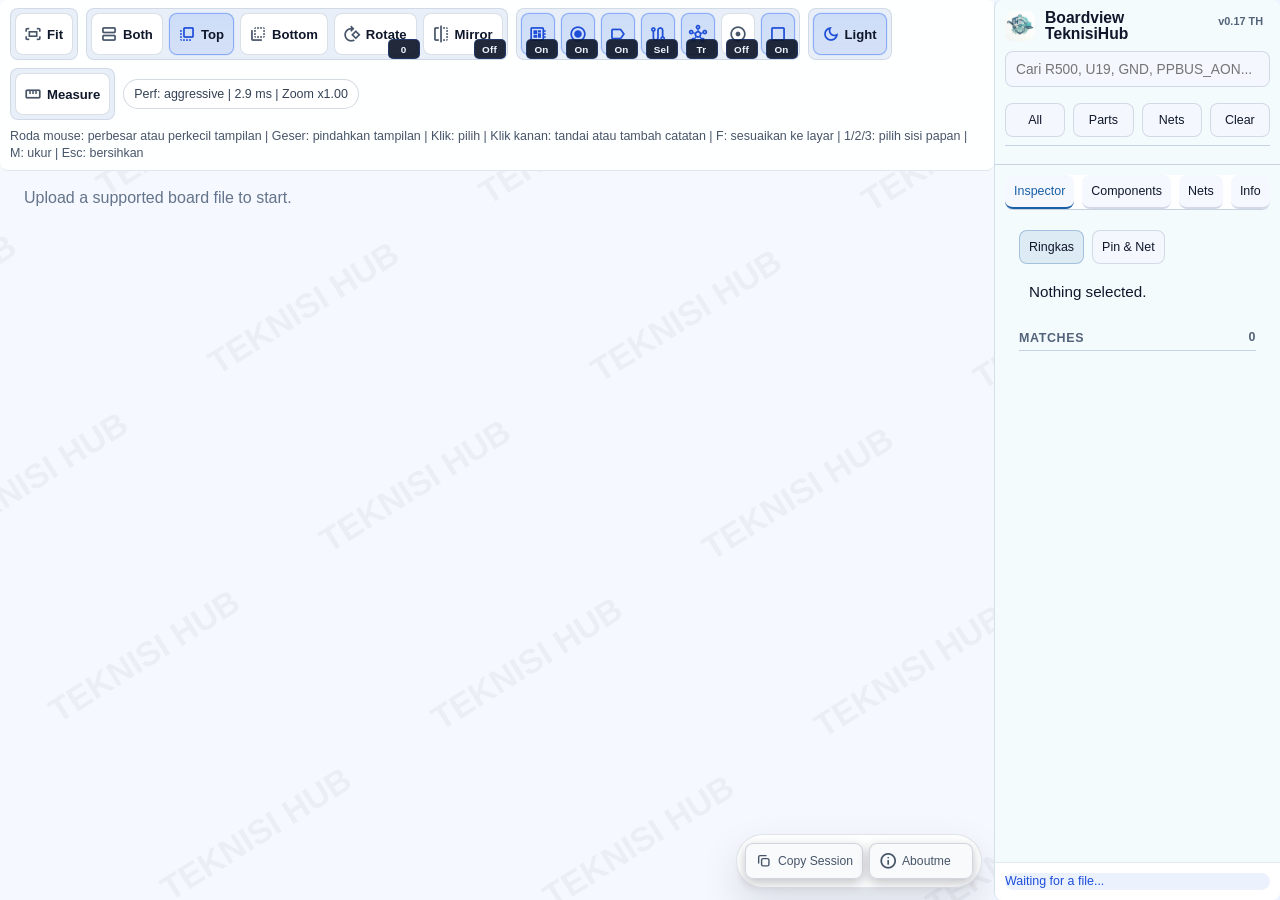
==== boardview-teknisihub.html @ 3b2338e9 "FIX" ====
<!DOCTYPE html>
<html lang="en"><head>
  <meta http-equiv="content-type" content="text/html; charset=UTF-8">
  <meta charset="UTF-8">
  <meta name="viewport" content="width=device-width, initial-scale=1.0">
  <title>Boardview TeknisiHub</title>
  <link rel="preconnect" href="https://fonts.googleapis.com">
  <link rel="preconnect" href="https://fonts.gstatic.com" crossorigin>
  <link href="https://fonts.googleapis.com/css2?family=Material+Symbols+Outlined" rel="stylesheet">
  <link rel="icon" type="image/png" href="./assets/HubLogo.png">
  <link rel="stylesheet" href="./boardview-teknisihub.css?v=202605210002">
</head>
<body data-theme="light" class="is-compact-viewer">

  <div class="app-shell">
    <aside class="sidebar">

      <!-- -- Zone 1: Header + File + Search ------------------------- -->
      <div class="sb-zone-top">
        <div class="sb-brand-row">
          <a href="./index.html?tool=boardviewer" id="app-title" class="app-title-link sb-title-compact">
            <img src="./assets/HubLogo.png" alt="" class="app-title-logo">
            <span id="app-title-label">Boardview TeknisiHub</span>
          </a>
          <div class="sb-brand-actions">
            <span id="version-trigger-btn" class="sidebar-version-text">v-</span>
            <div id="auth-actions" class="auth-actions">
              
                
                <button id="auth-logout-link" type="button" class="topbar-pill small-pill is-hidden">Sign out</button>
              
            </div>
          </div>
        </div>

        <div id="auth-panel" class="auth-panel is-hidden">
          <input id="auth-username" type="text" placeholder="Nama pengguna" autocomplete="username">
          <input id="auth-password" type="password" placeholder="Kata sandi" autocomplete="current-password">
          <div class="muted small">Used for upload requests only.</div>
        </div>
        <div id="login-required-note" class="login-note is-hidden">Sign in required to upload boards.</div>
        

        <div class="sb-search-row">
          <input id="search-input" type="text" placeholder="Cari R500, U19, GND, PPBUS_AON..." class="sb-search-input">
          <div class="sb-search-btns">
            <button id="search-all-btn" type="button">All</button>
            <button id="search-part-btn" type="button">Parts</button>
            <button id="search-net-btn" type="button">Nets</button>
            <button id="clear-btn" type="button">Clear</button>
          </div>
        </div>

        
        <div class="sb-user-strip">
          <span id="auth-user-display" class="topbar-user">Sam Software</span>
          <span id="auth-role-badge" class="topbar-role-badge">User</span>
        </div>
        
      </div>

      <!-- -- Zone 2: Tabbed panels ----------------------------------- -->
      <div class="sb-tabs-wrap">
        <div class="sb-tab-bar" role="tablist">
          <button class="sb-tab active" id="tab-inspector" data-tab="inspector" type="button" role="tab" aria-selected="true">Inspector</button>
          <button class="sb-tab" id="tab-components" data-tab="components" type="button" role="tab" aria-selected="false">Components</button>
          <button class="sb-tab" id="tab-nets" data-tab="nets" type="button" role="tab" aria-selected="false">Nets</button>
          <button class="sb-tab" id="tab-info" data-tab="info" type="button" role="tab" aria-selected="false">Info</button>
        </div>

        <!-- Inspector tab -->
        <div class="sb-tab-panel" id="tabpanel-inspector" role="tabpanel">
          <div id="upload-note" class="muted small upload-note is-hidden"><span class="upload-note-limits">Max file: 50 MB. Expires after 60 min. Sign-in required.</span><div class="upload-note-formats"><span class="upload-note-formats-label">Supported formats:</span> <span class="upload-note-format-list">.brd | .bdv | .fz | .cad | .gencad | .bv | .bvr | .tvw | .f2b | .gr | .zip (ASC)</span></div><div class="upload-note-asc-hint">ASC requires a ZIP archive with format.asc, parts.asc, pins.asc, nails.asc.</div></div>
          <div class="inspector-mode-tabbar" role="tablist" aria-label="Inspector views">
            <button id="inspector-mode-summary-btn" class="inspector-mode-tab is-active" type="button" aria-selected="true">Ringkas</button>
            <button id="inspector-mode-tables-btn" class="inspector-mode-tab" type="button" aria-selected="false">Pin &amp; Net</button>
          </div>

          <div id="inspector-summary-pane" class="inspector-mode-pane">
            <div id="results" class="results">Nothing selected.</div>
            <section class="sb-match-section">
              <div class="sb-section-head">
                <span>Matches</span>
                <span id="match-count" class="muted small">0</span>
              </div>
              <div id="match-list" class="scroll-list"></div>
            </section>
          </div>

          <section id="inspector-linked-data" class="inspector-linked-data inspector-mode-pane is-hidden">
            <div class="inspector-mini-tabbar" role="tablist" aria-label="Inspector data tabs">
              <button id="inspector-panel-part-btn" class="inspector-mini-tab is-active" type="button" data-pane="part" aria-selected="true">Part</button>
              <button id="inspector-panel-net-btn" class="inspector-mini-tab" type="button" data-pane="net" aria-selected="false">Net (0)</button>
            </div>

            <div id="inspector-part-pane" class="inspector-pane" role="tabpanel">
              <div class="inspector-table-head">
                <span id="inspector-part-title" class="muted small">No part selected</span>
                <span id="inspector-pin-count" class="muted small">0 pins</span>
              </div>
              <div class="inspector-table-shell">
                <table class="inspector-grid-table">
                  <thead>
                    <tr>
                      <th>Pin</th>
                      <th>NetName</th>
                      <th>Side</th>
                      <th>Info</th>
                    </tr>
                  </thead>
                  <tbody id="inspector-part-pin-body">
                    <tr><td colspan="4" class="inspector-table-empty">Select a part to see pin and net mapping.</td></tr>
                  </tbody>
                </table>
              </div>
            </div>

            <div id="inspector-net-pane" class="inspector-pane is-hidden" role="tabpanel">
              <div class="inspector-table-head">
                <span id="inspector-net-title" class="muted small">No net selected</span>
                <span id="inspector-net-member-count" class="muted small">0 rows</span>
              </div>
              <div class="inspector-table-shell">
                <table class="inspector-grid-table">
                  <thead>
                    <tr>
                      <th>Side</th>
                      <th>Ref...</th>
                      <th>Pin</th>
                      <th>Info</th>
                    </tr>
                  </thead>
                  <tbody id="inspector-net-member-body">
                    <tr><td colspan="4" class="inspector-table-empty">Select a pin or net to see related connections.</td></tr>
                  </tbody>
                </table>
              </div>
            </div>
          </section>
        </div>

        <!-- Components tab -->
        <div class="sb-tab-panel is-hidden" id="tabpanel-components" role="tabpanel">
          <div class="sb-tab-toolbar">
            <input id="part-filter-input" type="text" placeholder="Saring komponen..." class="sb-filter-input">
            <div class="sb-side-btns">
              <button id="part-side-all-btn" class="active" type="button">All</button>
              <button id="part-side-top-btn" type="button">Top</button>
              <button id="part-side-bottom-btn" type="button">Bottom</button>
            </div>
          </div>
          <div class="sb-list-header">
            <span class="muted small">Components</span>
            <span id="part-count" class="muted small">500 / 2499</span>
          </div>
          <div id="part-list" class="scroll-list sb-full-list"><button type="button" class="list-item part-bottom">PUZ1 <small>bottom | Device1 | 81215_ALERT, 81215_SCLK</small></button><button type="button" class="list-item part-bottom">PU302 <small>bottom | Device2 | +19VB_5V, +5VALWP</small></button><button type="button" class="list-item part-bottom">UC1 <small>bottom | Device3 | +0.6V_A_VREFDQ, +0.6V_B_VREFDQ</small></button><button type="button" class="list-item part-bottom">LM13 <small>bottom | Device4 | TMDS_SNK_ML3_N, TMDS_SNK_ML3_N_R</small></button><button type="button" class="list-item part-bottom">JHDD1 <small>bottom | Device5 | +5VS_HDD1, GND</small></button><button type="button" class="list-item part-bottom">PCZ65 <small>bottom | Device6 | +19VB_CPU, GND</small></button><button type="button" class="list-item part-bottom">PCZ64 <small>bottom | Device7 | +19VB_CPU, GND</small></button><button type="button" class="list-item part-bottom">PCZ58 <small>bottom | Device8 | +19VB_CPU, GND</small></button><button type="button" class="list-item part-bottom">PCZ57 <small>bottom | Device9 | +19VB_CPU, GND</small></button><button type="button" class="list-item part-bottom">PCZ51 <small>bottom | Device10 | +19VB_CPU, GND</small></button><button type="button" class="list-item part-bottom">PCZ50 <small>bottom | Device11 | +19VB_CPU, GND</small></button><button type="button" class="list-item part-bottom">PCZ43 <small>bottom | Device12 | +19VB_CPU, GND</small></button><button type="button" class="list-item part-bottom">PCZ42 <small>bottom | Device13 | +19VB_CPU, GND</small></button><button type="button" class="list-item part-bottom">PCW9 <small>bottom | Device14 | +19VB_1.35VSDGPUP, GND</small></button><button type="button" class="list-item part-bottom">PCW10 <small>bottom | Device15 | +19VB_1.35VSDGPUP, GND</small></button><button type="button" class="list-item part-bottom">PCV5 <small>bottom | Device16 | +19VB_GPU_NVVDD, GND</small></button><button type="button" class="list-item part-bottom">PCV4 <small>bottom | Device17 | +19VB_GPU_NVVDD, GND</small></button><button type="button" class="list-item part-bottom">PCV25 <small>bottom | Device18 | +19VB_GPU_NVVDD, GND</small></button><button type="button" class="list-item part-bottom">PCV24 <small>bottom | Device19 | +19VB_GPU_NVVDD, GND</small></button><button type="button" class="list-item part-bottom">PCV14 <small>bottom | Device20 | +19VB_GPU_NVVDD, GND</small></button><button type="button" class="list-item part-bottom">PCV13 <small>bottom | Device21 | +19VB_GPU_NVVDD, GND</small></button><button type="button" class="list-item part-top">PCP6 <small>top | Device22 | GND, INVPWR_B+</small></button><button type="button" class="list-item part-bottom">PCP5 <small>bottom | Device23 | GND, INVPWR_B+</small></button><button type="button" class="list-item part-bottom">PCP326 <small>bottom | Device24 | GND, INVPWR_B+</small></button><button type="button" class="list-item part-top">PCP2 <small>top | Device25 | +19VB_INVPWR, GND</small></button><button type="button" class="list-item part-top">PCM2 <small>top | Device26 | +19VB_DDR, GND</small></button><button type="button" class="list-item part-bottom">PCH5 <small>bottom | Device27 | +19VB_VCCIOP, GND</small></button><button type="button" class="list-item part-bottom">PCG4 <small>bottom | Device28 | +19VB_CPU, GND</small></button><button type="button" class="list-item part-bottom">PCG3 <small>bottom | Device29 | +19VB_CPU, GND</small></button><button type="button" class="list-item part-top">PCB11 <small>top | Device30 | +19VB_CHG, GND</small></button><button type="button" class="list-item part-top">PCB10 <small>top | Device31 | +19VB_CHG, GND</small></button><button type="button" class="list-item part-bottom">PCA2 <small>bottom | Device32 | +19VB_CPU, GND</small></button><button type="button" class="list-item part-top">PCA1 <small>top | Device33 | +19VB_CPU, GND</small></button><button type="button" class="list-item part-bottom">PC314 <small>bottom | Device34 | +19VB_5V, GND</small></button><button type="button" class="list-item part-bottom">PC305 <small>bottom | Device35 | +19VB_3V, GND</small></button><button type="button" class="list-item part-bottom">PC1013 <small>bottom | Device36 | +19VB_1V5, GND</small></button><button type="button" class="list-item part-top">JUSBC1 <small>top | Device37 | +5V_TYPEC, +PD_CC1</small></button><button type="button" class="list-item part-bottom">PQB04 <small>bottom | Device38 | +16.8V_BATT_CHG, +19VB</small></button><button type="button" class="list-item part-top">PQB03 <small>top | Device39 | +19V_P1, +19V_P2</small></button><button type="button" class="list-item part-bottom">PQW1 <small>bottom | Device40 | +19VB_1.35VSDGPUP, HGATE_1.35VSDGPUP</small></button><button type="button" class="list-item part-top">PQB01 <small>top | Device41 | +19V_P1, +19V_VIN</small></button><button type="button" class="list-item part-bottom">PQW2 <small>bottom | Device42 | GND, LGATE_1.35VSDGPUP</small></button><button type="button" class="list-item part-top">US3 <small>top | Device43 | +2546PWR, +5VALW</small></button><button type="button" class="list-item part-top">UU4 <small>top | Device44 | +1.8V_TBTC_PDLDO, +3VL_TBTC</small></button><button type="button" class="list-item part-bottom">PJP1 <small>bottom | Device45 | +19V_ADPIN, ACIN_LED</small></button><button type="button" class="list-item part-bottom">JCR2 <small>bottom | Device46 | +CR_VDD_3V3, GND</small></button><button type="button" class="list-item part-bottom">UH1 <small>bottom | Device47 | +1.05V_BCLKPLL2, +1.05V_CNV_HVLDO</small></button><button type="button" class="list-item part-bottom">JDIMM1 <small>bottom | Device48 | +0.6VS_VTT, +0.6V_DDR_VREFCA</small></button><button type="button" class="list-item part-bottom">UG7 <small>bottom | Device49 | +1.35VSDGPU, FBB1_VREFC</small></button><button type="button" class="list-item part-bottom">UG4 <small>bottom | Device50 | +1.35VSDGPU, FBA0_VREFC</small></button><button type="button" class="list-item part-bottom">UG5 <small>bottom | Device51 | +1.35VSDGPU, FBA1_VREFC</small></button><button type="button" class="list-item part-bottom">UG6 <small>bottom | Device52 | +1.35VSDGPU, FBB0_VREFC</small></button><button type="button" class="list-item part-bottom">JWLAN1 <small>bottom | Device53 | +3VS_WLAN, BT_ON</small></button><button type="button" class="list-item part-bottom">JIO1 <small>bottom | Device54 | +3VS, +5VALW</small></button><button type="button" class="list-item part-bottom">JKB1 <small>bottom | Device55 | +5VS, GND</small></button><button type="button" class="list-item part-bottom">JHDMI1 <small>bottom | Device56 | +5V_HDMI, GND</small></button><button type="button" class="list-item part-bottom">JRJ45 <small>bottom | Device57 | LANGND, RJ45_RX1+</small></button><button type="button" class="list-item part-bottom">UH2 <small>bottom | Device58 | +3V_SPI, GND</small></button><button type="button" class="list-item part-top">UC5 <small>top | Device59 | +1.05VALW, +1.05VS_VCCSTG</small></button><button type="button" class="list-item part-top">UC6 <small>top | Device60 | +1.2V_VCCSFR_OC_OUT, +1.2V_VDDQ_CPU</small></button><button type="button" class="list-item part-top">QC11 <small>top | Device61 | EC_RTC_RST, GND</small></button><button type="button" class="list-item part-top">Q7 <small>top | Device62 | +3VS, EC_SMB_CK2</small></button><button type="button" class="list-item part-top">QC9 <small>top | Device63 | +3VS, EC_SMB_CK2</small></button><button type="button" class="list-item part-top">QC10 <small>top | Device64 | +3V_PCH_PRIM, I2C_0_SCL</small></button><button type="button" class="list-item part-top">QC7 <small>top | Device65 | +3V_PCH_PRIM, PCH_SMBCLK</small></button><button type="button" class="list-item part-top">QC8 <small>top | Device66 | +3VS, PCH_SMBCLK</small></button><button type="button" class="list-item part-top">QV7 <small>top | Device67 | GND, N21819668</small></button><button type="button" class="list-item part-bottom">JKBL1 <small>bottom | Device68 | +5VS_KBL, GND</small></button><button type="button" class="list-item part-bottom">QG17 <small>bottom | Device69 | GND, GPUCORE_EN</small></button><button type="button" class="list-item part-top">QS1 <small>top | Device70 | GND, N25359800</small></button><button type="button" class="list-item part-bottom">PUF1 <small>bottom | Device71 | 1.0VSDGP_ON, 1VSDGPU_PG</small></button><button type="button" class="list-item part-top">PU2501 <small>top | Device72 | EN_2.5V, FB_2.5V</small></button><button type="button" class="list-item part-top">UV1 <small>top | Device73 | FB_3V_LCDVDD, GND</small></button><button type="button" class="list-item part-bottom">UG8 <small>bottom | Device74 | +1.8VSDGPU_AON, +1.8VSDGPU_MAIN</small></button><button type="button" class="list-item part-bottom">UG10 <small>bottom | Device75 | +3VS, 1.8VSDGPU_MAIN</small></button><button type="button" class="list-item part-top">UH3 <small>top | Device76 | +3VS, GND</small></button><button type="button" class="list-item part-bottom">UG28 <small>bottom | Device77 | +1.8VSDGPU_AON, GND</small></button><button type="button" class="list-item part-bottom">UG29 <small>bottom | Device78 | +1.8VSDGPU_AON, DP_HPD</small></button><button type="button" class="list-item part-bottom">UG2 <small>bottom | Device79 | DGPU_HOLD_RST#, GND</small></button><button type="button" class="list-item part-top">PD1 <small>top | Device80 | +19V_ADPIN, ADP_SIGNAL</small></button><button type="button" class="list-item part-bottom">PD2 <small>bottom | Device81 | ACIN_LED, CHARGE_LED</small></button><button type="button" class="list-item part-top">DU13 <small>top | Device82 | +5V_TYPEC, GND</small></button><button type="button" class="list-item part-bottom">QG3 <small>bottom | Device83 | FBA_VREFC_R, GND</small></button><button type="button" class="list-item part-bottom">QG55 <small>bottom | Device84 | GND, HDMI_HPD_GPU#</small></button><button type="button" class="list-item part-bottom">QG56 <small>bottom | Device85 | DP_HPD_GPU#, GND</small></button><button type="button" class="list-item part-bottom">QG4 <small>bottom | Device86 | FBB_VREFC_R, GND</small></button><button type="button" class="list-item part-top">RH273 <small>top | Device87 | GND, PCH_GPP_J11</small></button><button type="button" class="list-item part-bottom">RV46 <small>bottom | Device88 | TMDS_SNK_ML3_N, TMDS_SNK_ML3_P</small></button><button type="button" class="list-item part-bottom">RV45 <small>bottom | Device89 | TMDS_SNK_ML0_N, TMDS_SNK_ML0_P</small></button><button type="button" class="list-item part-bottom">RV44 <small>bottom | Device90 | TMDS_SNK_ML1_N, TMDS_SNK_ML1_P</small></button><button type="button" class="list-item part-bottom">RV43 <small>bottom | Device91 | TMDS_SNK_ML2_N, TMDS_SNK_ML2_P</small></button><button type="button" class="list-item part-bottom">RT1115 <small>bottom | Device92 | +3VS_MUX, MUX_HPD</small></button><button type="button" class="list-item part-bottom">RT839 <small>bottom | Device93 | MUX_HPD, PCH_DP1_HPD</small></button><button type="button" class="list-item part-top">RH260 <small>top | Device94 | +3VALW, N16983076</small></button><button type="button" class="list-item part-bottom">RH200 <small>bottom | Device95 | GND, PM_SLP_A#</small></button><button type="button" class="list-item part-bottom">RH202 <small>bottom | Device96 | +3V_1.8V_PGPPHK, GPP_K18</small></button><button type="button" class="list-item part-bottom">RH203 <small>bottom | Device97 | +3V_1.8V_PGPPHK, GPP_K19</small></button><button type="button" class="list-item part-bottom">RA14 <small>bottom | Device98 | GNDA, LDO1_CAP</small></button><button type="button" class="list-item part-top">RA11 <small>top | Device99 | HPOUT_L, HP_OUTL</small></button><button type="button" class="list-item part-top">RA4 <small>top | Device100 | +MIC2_VREFO, INT_MIC_R</small></button><button type="button" class="list-item part-top">RA54 <small>top | Device101 | +3VS, EC_AMP_EAPD</small></button><button type="button" class="list-item part-top">RA12 <small>top | Device102 | HDA_SDIN0, HDA_SDIN0_R</small></button><button type="button" class="list-item part-top">RA9 <small>top | Device103 | HPOUT_R, HP_OUTR</small></button><button type="button" class="list-item part-top">RA20 <small>top | Device104 | GND, N24337743</small></button><button type="button" class="list-item part-top">RA19 <small>top | Device105 | N24337743, PC_BEEP_R</small></button><button type="button" class="list-item part-top">RA25 <small>top | Device106 | +3VDS_AUDIO, N24338104</small></button><button type="button" class="list-item part-top">RA26 <small>top | Device107 | +3VDS_AUDIO, PDB</small></button><button type="button" class="list-item part-top">RA16 <small>top | Device108 | +DVDD, PLUG_IN#_R</small></button><button type="button" class="list-item part-top">RA15 <small>top | Device109 | GND, PDB</small></button><button type="button" class="list-item part-top">RG200 <small>top | Device110 | +3VALW_EC, EC_VCIN1_AC_BYPASS</small></button><button type="button" class="list-item part-top">RT809 <small>top | Device111 | GND, MUX_AMSEL_R</small></button><button type="button" class="list-item part-bottom">RT813 <small>bottom | Device112 | +3VS_MUX, MUX_DP_EQ0</small></button><button type="button" class="list-item part-top">RT808 <small>top | Device113 | GND, MUX_POL_R</small></button><button type="button" class="list-item part-bottom">RT854 <small>bottom | Device114 | GND, MUX_USB3_EQ1</small></button><button type="button" class="list-item part-bottom">RT853 <small>bottom | Device115 | +3VS_MUX, MUX_USB3_EQ1</small></button><button type="button" class="list-item part-bottom">RT855 <small>bottom | Device116 | GND, MUX_USB3_EQ1</small></button><button type="button" class="list-item part-top">RT859 <small>top | Device117 | +3VS_MUX, MUX_CAD_SNK</small></button><button type="button" class="list-item part-top">RT816 <small>top | Device118 | DPE_AUXP_SUB2, GND</small></button><button type="button" class="list-item part-top">RT807 <small>top | Device119 | +3VS_MUX, GPU_DPE_AUXN_C</small></button><button type="button" class="list-item part-bottom">RT846 <small>bottom | Device120 | GND, MUX_SS_EQ0</small></button><button type="button" class="list-item part-bottom">RT841 <small>bottom | Device121 | +3VS_MUX, MUX_SS_EQ0</small></button><button type="button" class="list-item part-bottom">RT845 <small>bottom | Device122 | GND, MUX_SS_EQ0</small></button><button type="button" class="list-item part-bottom">RT858 <small>bottom | Device123 | GND, MUX_I2C_EN</small></button><button type="button" class="list-item part-bottom">RT818 <small>bottom | Device124 | GND, MUX_DP_EQ0</small></button><button type="button" class="list-item part-bottom">RT856 <small>bottom | Device125 | +3VS_MUX, MUX_I2C_EN</small></button><button type="button" class="list-item part-bottom">RT857 <small>bottom | Device126 | GND, MUX_I2C_EN</small></button><button type="button" class="list-item part-bottom">RT817 <small>bottom | Device127 | GND, MUX_DP_EQ0</small></button><button type="button" class="list-item part-top">RT812 <small>top | Device128 | GND, GPU_DPE_AUXP_C</small></button><button type="button" class="list-item part-top">RT810 <small>top | Device129 | GND, MUX_EN_R</small></button><button type="button" class="list-item part-top">RT1114 <small>top | Device130 | GND, USB3_DPE_MRX_C_DTX_N2</small></button><button type="button" class="list-item part-top">RT1113 <small>top | Device131 | GND, USB3_DPE_MRX_C_DTX_P2</small></button><button type="button" class="list-item part-top">RT1111 <small>top | Device132 | GND, USB3_DPE_MRX_C_DTX_P1</small></button><button type="button" class="list-item part-top">RT1112 <small>top | Device133 | GND, USB3_DPE_MRX_C_DTX_N1</small></button><button type="button" class="list-item part-top">RT815 <small>top | Device134 | DPE_AUXN_SUB1, GND</small></button><button type="button" class="list-item part-top">RT860 <small>top | Device135 | GND, MUX_CAD_SNK</small></button><button type="button" class="list-item part-top">RT847 <small>top | Device136 | +3VS_MUX, MUX_SS_EQ1</small></button><button type="button" class="list-item part-top">RT838 <small>top | Device137 | GND, MUX_DP_EQ1</small></button><button type="button" class="list-item part-top">RT848 <small>top | Device138 | GND, MUX_SS_EQ1</small></button><button type="button" class="list-item part-top">RT849 <small>top | Device139 | GND, MUX_SS_EQ1</small></button><button type="button" class="list-item part-top">RT840 <small>top | Device140 | GND, MUX_DP_EQ1</small></button><button type="button" class="list-item part-top">RT814 <small>top | Device141 | +3VS_MUX, MUX_DP_EQ1</small></button><button type="button" class="list-item part-bottom">RT851 <small>bottom | Device142 | GND, MUX_USB3_EQ0</small></button><button type="button" class="list-item part-bottom">RT850 <small>bottom | Device143 | +3VS_MUX, MUX_USB3_EQ0</small></button><button type="button" class="list-item part-bottom">RT852 <small>bottom | Device144 | GND, MUX_USB3_EQ0</small></button><button type="button" class="list-item part-bottom">RV8 <small>bottom | Device145 | TMDS_SNK_ML2_P, TMDS_SNK_ML2_P_R</small></button><button type="button" class="list-item part-bottom">RV10 <small>bottom | Device146 | TMDS_SNK_ML1_P, TMDS_SNK_ML1_P_R</small></button><button type="button" class="list-item part-bottom">RV12 <small>bottom | Device147 | TMDS_SNK_ML1_N, TMDS_SNK_ML1_N_R</small></button><button type="button" class="list-item part-bottom">RV9 <small>bottom | Device148 | TMDS_SNK_ML2_N, TMDS_SNK_ML2_N_R</small></button><button type="button" class="list-item part-bottom">RV13 <small>bottom | Device149 | TMDS_SNK_ML0_P, TMDS_SNK_ML0_P_R</small></button><button type="button" class="list-item part-bottom">RV15 <small>bottom | Device150 | TMDS_SNK_ML0_N, TMDS_SNK_ML0_N_R</small></button><button type="button" class="list-item part-bottom">RH11 <small>bottom | Device151 | GND, GPD_7</small></button><button type="button" class="list-item part-bottom">RH12 <small>bottom | Device152 | +3VALW, GPD_7</small></button><button type="button" class="list-item part-bottom">RH153 <small>bottom | Device153 | CPU_GPIOB21, GND</small></button><button type="button" class="list-item part-bottom">RH154 <small>bottom | Device154 | +3VS, CPU_GPIOB21</small></button><button type="button" class="list-item part-bottom">RH182 <small>bottom | Device155 | +3V_PCH_PRIM, EC_PCIE_WAKE#_CPU</small></button><button type="button" class="list-item part-bottom">RH194 <small>bottom | Device156 | +3V_PCH_PRIM, HDDHALT_LED#</small></button><button type="button" class="list-item part-bottom">RH224 <small>bottom | Device157 | +3V_PCH_PRIM, PCH_SML0DATA</small></button><button type="button" class="list-item part-bottom">RH225 <small>bottom | Device158 | +3V_PCH_PRIM, PCH_SML0CLK</small></button><button type="button" class="list-item part-bottom">RH63 <small>bottom | Device159 | +3V_PCH_PRIM, PCH_SML1ALERT#</small></button><button type="button" class="list-item part-bottom">RH94 <small>bottom | Device160 | +3VS, GSPI0_MOSI</small></button><button type="button" class="list-item part-bottom">RH95 <small>bottom | Device161 | +3V_PCH_PRIM, SMBALERT#</small></button><button type="button" class="list-item part-bottom">RH97 <small>bottom | Device162 | +3V_PCH_PRIM, PCH_SML0ALERT#</small></button><button type="button" class="list-item part-top">RC370 <small>top | Device163 | EN_1.0V_VCCSTU, SYSON</small></button><button type="button" class="list-item part-bottom">RH271 <small>bottom | Device164 | BT_ON, BT_ON_R</small></button><button type="button" class="list-item part-top">RH272 <small>top | Device165 | BT_ON, N30629862</small></button><button type="button" class="list-item part-top">PH2 <small>top | Device166 | ECAGND, VCIN1_PH</small></button><button type="button" class="list-item part-bottom">RR6 <small>bottom | Device167 | SD_CLK, SD_CLK_R</small></button><button type="button" class="list-item part-bottom">RH259 <small>bottom | Device168 | PCH_SPI_CS#0, PCH_SPI_CS#0_R</small></button><button type="button" class="list-item part-top">RH263 <small>top | Device169 | +3VALW, +3V_USB2</small></button><button type="button" class="list-item part-top">RWL5 <small>top | Device170 | N29905583, SUSCLK</small></button><button type="button" class="list-item part-top">RH91 <small>top | Device171 | +3V_PCH_PRIM, +3V_USB2</small></button><button type="button" class="list-item part-top">R5808 <small>top | Device172 | I2C_INT#, TP_INT#_EC</small></button><button type="button" class="list-item part-top">RC374 <small>top | Device173 | +1.2V_VCCPLL_OC, +1.2V_VCCSFR_OC_OUT</small></button><button type="button" class="list-item part-top">PR22 <small>top | Device174 | +16.8V_BATT+, N23332925</small></button><button type="button" class="list-item part-top">RK34 <small>top | Device175 | GND, SWTRAP</small></button><button type="button" class="list-item part-top">RH27 <small>top | Device176 | CLKOUT_LPC0, CLK_PCI_LPC</small></button><button type="button" class="list-item part-top">RH67 <small>top | Device177 | +3V_1.8V_PGPPA, EC_KBRST#</small></button><button type="button" class="list-item part-top">RH155 <small>top | Device178 | +3V_1.8V_PGPPA, DGPU_SEL1</small></button><button type="button" class="list-item part-top">RH156 <small>top | Device179 | DGPU_SEL1, GND</small></button><button type="button" class="list-item part-top">RH207 <small>top | Device180 | +3VS, CLKREQ_PCIE#2</small></button><button type="button" class="list-item part-top">RH181 <small>top | Device181 | +3V_1.8V_PGPPA, ACCEL_INT#</small></button><button type="button" class="list-item part-top">RH44 <small>top | Device182 | +3V_1.8V_PGPPA, PM_CLKRUN#</small></button><button type="button" class="list-item part-top">RH169 <small>top | Device183 | +3V_1.8V_PGPPA, PIRQA#</small></button><button type="button" class="list-item part-top">RH45 <small>top | Device184 | +3VALW_DSW, AC_PRESENT_R</small></button><button type="button" class="list-item part-top">RH197 <small>top | Device185 | GND, PM_SLP_S3#</small></button><button type="button" class="list-item part-top">RH198 <small>top | Device186 | GND, PM_SLP_S4#</small></button><button type="button" class="list-item part-top">RH211 <small>top | Device187 | +3VALW_DSW, LAN_WAKE#</small></button><button type="button" class="list-item part-top">RH41 <small>top | Device188 | +3VALW_DSW, PM_BATLOW#</small></button><button type="button" class="list-item part-top">RH210 <small>top | Device189 | GND, PCH_PWROK</small></button><button type="button" class="list-item part-top">RH212 <small>top | Device190 | GND, PCH_RSMRST#</small></button><button type="button" class="list-item part-top">RH50 <small>top | Device191 | GND, PCH_DPWROK_R</small></button><button type="button" class="list-item part-top">RH64 <small>top | Device192 | +3V_1.8V_PGPPA, SERIRQ</small></button><button type="button" class="list-item part-top">RH255 <small>top | Device193 | +3V_1.8V_PGPPA, SIZE_SEL</small></button><button type="button" class="list-item part-top">RH256 <small>top | Device194 | GND, SIZE_SEL</small></button><button type="button" class="list-item part-top">RH257 <small>top | Device195 | +3V_1.8V_PGPPA, DGPU_SEL0</small></button><button type="button" class="list-item part-top">RH258 <small>top | Device196 | DGPU_SEL0, GND</small></button><button type="button" class="list-item part-top">RC393 <small>top | Device197 | EC_RTC_RST, GND</small></button><button type="button" class="list-item part-top">RH252 <small>top | Device198 | EC_RTC_RST, N25261682</small></button><button type="button" class="list-item part-top">RH98 <small>top | Device199 | +3V_SPI, PCH_SPI_SI</small></button><button type="button" class="list-item part-top">RH218 <small>top | Device200 | +3V_PCH_PRIM, USB_OC4#</small></button><button type="button" class="list-item part-top">RH219 <small>top | Device201 | +3V_PCH_PRIM, USB_OC5#</small></button><button type="button" class="list-item part-top">RH220 <small>top | Device202 | +3V_PCH_PRIM, USB_OC6#</small></button><button type="button" class="list-item part-top">RH221 <small>top | Device203 | +3V_PCH_PRIM, USB_OC7#</small></button><button type="button" class="list-item part-top">RH171 <small>top | Device204 | +3VALW_DSW, WAKE#</small></button><button type="button" class="list-item part-top">RH199 <small>top | Device205 | GND, PM_SLP_S5#</small></button><button type="button" class="list-item part-top">RH47 <small>top | Device206 | +3VALW_DSW, PBTN_OUT#_R</small></button><button type="button" class="list-item part-bottom">RH39 <small>bottom | Device207 | +1.2V_VDDQ, DRAM_RESET#</small></button><button type="button" class="list-item part-top">RH32 <small>top | Device208 | +3VL_RTC, PCH_RTCRST#</small></button><button type="button" class="list-item part-bottom">RH19 <small>bottom | Device209 | PCH_RTCX1, PCH_RTCX2</small></button><button type="button" class="list-item part-top">RH6 <small>top | Device210 | +3VL_RTC, SM_INTRUDER#</small></button><button type="button" class="list-item part-top">RH31 <small>top | Device211 | +3VL_RTC, PCH_SRTCRST#</small></button><button type="button" class="list-item part-bottom">RH175 <small>bottom | Device212 | +3V_SPI, PCH_SPI_CS#0</small></button><button type="button" class="list-item part-bottom">RH204 <small>bottom | Device213 | GND, PCH_ENBKL</small></button><button type="button" class="list-item part-bottom">RH193 <small>bottom | Device214 | DGPU_HOLD_RST#, GND</small></button><button type="button" class="list-item part-bottom">RG406 <small>bottom | Device215 | GND, GPU_DPE_AUXN</small></button><button type="button" class="list-item part-bottom">RG405 <small>bottom | Device216 | GND, GPU_DPE_AUXP</small></button><button type="button" class="list-item part-bottom">RG72 <small>bottom | Device217 | FBB1_ZQ3, GND</small></button><button type="button" class="list-item part-bottom">RG71 <small>bottom | Device218 | GND, N113273868</small></button><button type="button" class="list-item part-bottom">RG98 <small>bottom | Device219 | FBB_CLKA1#, N121271857</small></button><button type="button" class="list-item part-bottom">RG52 <small>bottom | Device220 | FBA0_VREFC, GND</small></button><button type="button" class="list-item part-bottom">RG51 <small>bottom | Device221 | FBA0_VREFC, FBA_VREFC_R</small></button><button type="button" class="list-item part-bottom">RG58 <small>bottom | Device222 | FBA0_ZQ1, GND</small></button><button type="button" class="list-item part-bottom">RG57 <small>bottom | Device223 | GND, N113204609</small></button><button type="button" class="list-item part-bottom">RG97 <small>bottom | Device224 | FBB_CLKA1, N121271857</small></button><button type="button" class="list-item part-bottom">RG50 <small>bottom | Device225 | +1.35VSDGPU, FBA0_VREFC</small></button><button type="button" class="list-item part-bottom">RG95 <small>bottom | Device226 | FBA_CLKA0#, N121269248</small></button><button type="button" class="list-item part-bottom">RG63 <small>bottom | Device227 | FBA_CLKA0, N121269248</small></button><button type="button" class="list-item part-top">RH147 <small>top | Device228 | +1.8V_PRIM, +3V_1.8V_PGPPEF</small></button><button type="button" class="list-item part-top">RH150 <small>top | Device229 | +1.8V_PRIM, +3V_1.8V_PGPPA</small></button><button type="button" class="list-item part-top">RG49 <small>top | Device230 | FB_CAL_TERM_GND, GND</small></button><button type="button" class="list-item part-top">RG9 <small>top | Device231 | GND, XTAL_OUTBUFF</small></button><button type="button" class="list-item part-top">RG48 <small>top | Device232 | FB_CAL_PU_GND, GND</small></button><button type="button" class="list-item part-top">RG47 <small>top | Device233 | +1.35VSDGPU, FB_CAL_PD_VDDQ</small></button><button type="button" class="list-item part-bottom">RG59 <small>bottom | Device234 | GND, N113204452</small></button><button type="button" class="list-item part-top">RG87 <small>top | Device235 | +1.35VSDGPU, FBA_CMD14</small></button><button type="button" class="list-item part-top">RG89 <small>top | Device236 | FBA_CMD13, GND</small></button><button type="button" class="list-item part-top">RG90 <small>top | Device237 | FBA_CMD29, GND</small></button><button type="button" class="list-item part-top">RG88 <small>top | Device238 | +1.35VSDGPU, FBA_CMD30</small></button><button type="button" class="list-item part-top">R5238 <small>top | Device239 | MUTE_LED, N99531586</small></button><button type="button" class="list-item part-bottom">RG55 <small>bottom | Device240 | +1.35VSDGPU, N113205003</small></button><button type="button" class="list-item part-top">R5242 <small>top | Device241 | +3V_LID, LID_SW#_OUT</small></button><button type="button" class="list-item part-top">RG60 <small>top | Device242 | GND, N113204711</small></button><button type="button" class="list-item part-top">RG404 <small>top | Device243 | GND, N26573576</small></button><button type="button" class="list-item part-bottom">RV135 <small>bottom | Device244 | +3VS, N28452300</small></button><button type="button" class="list-item part-top">R5285 <small>top | Device245 | +3VS, SMB_DA2</small></button><button type="button" class="list-item part-top">R5284 <small>top | Device246 | +3VS, SMB_CK2</small></button><button type="button" class="list-item part-bottom">RV136 <small>bottom | Device247 | +3VS, N28452491</small></button><button type="button" class="list-item part-bottom">RG56 <small>bottom | Device248 | FBA1_VREFC, GND</small></button><button type="button" class="list-item part-bottom">RG53 <small>bottom | Device249 | +1.35VSDGPU, FBA1_VREFC</small></button><button type="button" class="list-item part-bottom">RG61 <small>bottom | Device250 | FBA1_ZQ3, GND</small></button><button type="button" class="list-item part-bottom">RG54 <small>bottom | Device251 | FBA1_VREFC, FBA_VREFC_R</small></button><button type="button" class="list-item part-bottom">RG42 <small>bottom | Device252 | GND, TESTMODE</small></button><button type="button" class="list-item part-bottom">RG43 <small>bottom | Device253 | GND, JTAG_RST</small></button><button type="button" class="list-item part-bottom">RG10 <small>bottom | Device254 | GND, PEX_TREMP</small></button><button type="button" class="list-item part-bottom">RG62 <small>bottom | Device255 | FBA_CLKA1#, N121271262</small></button><button type="button" class="list-item part-bottom">RG96 <small>bottom | Device256 | FBA_CLKA1, N121271262</small></button><button type="button" class="list-item part-bottom">RG381 <small>bottom | Device257 | GND, N125363899</small></button><button type="button" class="list-item part-bottom">PRZ4 <small>bottom | Device258 | CSN_1PH, CSN_1PH_R</small></button><button type="button" class="list-item part-bottom">PRZ2 <small>bottom | Device259 | CSP_1PH, N28153073</small></button><button type="button" class="list-item part-top">PRZ42 <small>top | Device260 | FB_2PH, N27182711</small></button><button type="button" class="list-item part-bottom">PRZ46 <small>bottom | Device261 | CSCOMP_2PH, N28152958</small></button><button type="button" class="list-item part-bottom">PRZ41 <small>bottom | Device262 | DIFFOUT_2PH, FB_2PH</small></button><button type="button" class="list-item part-bottom">PRZ39 <small>bottom | Device263 | DIFFOUT_2PH, N28185893</small></button><button type="button" class="list-item part-bottom">PRZ28 <small>bottom | Device264 | N28154016, VSN_4PH</small></button><button type="button" class="list-item part-bottom">PRZ36 <small>bottom | Device265 | DIFFOUT_4PH, FB_4PH</small></button><button type="button" class="list-item part-bottom">PRZ35 <small>bottom | Device266 | FB_4PH, N28185971</small></button><button type="button" class="list-item part-top">PRZ38 <small>top | Device267 | COMP_4PH, N28153954</small></button><button type="button" class="list-item part-top">PRZ16 <small>top | Device268 | N21917296, N29227301</small></button><button type="button" class="list-item part-bottom">PRZ10 <small>bottom | Device269 | N21917236, VSN_1PH</small></button><button type="button" class="list-item part-top">PRZ12 <small>top | Device270 | N21917296, VSP_1PH</small></button><button type="button" class="list-item part-top">PRZ7 <small>top | Device271 | +1.05V_VCCST, CPU_SVID_ALERT#_R</small></button><button type="button" class="list-item part-top">PRZ18 <small>top | Device272 | +3VS, VR_PWRGD</small></button><button type="button" class="list-item part-bottom">PRZ17 <small>bottom | Device273 | 81215_SCLK, CPU_SVID_CLK_R</small></button><button type="button" class="list-item part-bottom">PRZ24 <small>bottom | Device274 | GND, PWM1_1PH/ICCMAX1</small></button><button type="button" class="list-item part-top">PRZ8 <small>top | Device275 | +1.05V_VCCST, CPU_SVID_CLK_R</small></button><button type="button" class="list-item part-bottom">PRZ32 <small>bottom | Device276 | N28152235, VSN_2PH</small></button><button type="button" class="list-item part-bottom">PRZ14 <small>bottom | Device277 | 81215_VR_HOT, VR_HOT#</small></button><button type="button" class="list-item part-top">PRZ6 <small>top | Device278 | +1.05V_VCCST, CPU_SVID_DAT_R</small></button><button type="button" class="list-item part-bottom">PRZ21 <small>bottom | Device279 | 81215_SDIO, CPU_SVID_DAT_R</small></button><button type="button" class="list-item part-top">PRZ5 <small>top | Device280 | +1.05V_VCCST, VR_HOT#</small></button><button type="button" class="list-item part-bottom">PRZ67 <small>bottom | Device281 | CSP2_4PH, SW2_4PH</small></button><button type="button" class="list-item part-bottom">PRZ70 <small>bottom | Device282 | CSP3_4PH, SW3_4PH</small></button><button type="button" class="list-item part-bottom">PRZ69 <small>bottom | Device283 | CSP2_4PH, CSREF_4PH</small></button><button type="button" class="list-item part-bottom">PRZ71 <small>bottom | Device284 | CSP3_4PH, CSREF_4PH</small></button><button type="button" class="list-item part-top">PRZ64 <small>top | Device285 | GND, PWM4_4PH/ROSCM</small></button><button type="button" class="list-item part-top">PRZ58 <small>top | Device286 | GND, PWM1_2PH/ICCMAX2</small></button><button type="button" class="list-item part-top">PRZ62 <small>top | Device287 | GND, PWM2_4PH/ADDR</small></button><button type="button" class="list-item part-bottom">PRZ50 <small>bottom | Device288 | CSSUM_2PH, N28152958</small></button><button type="button" class="list-item part-bottom">PRZ44 <small>bottom | Device289 | CSCOMP_2PH, ILIM_2PH</small></button><button type="button" class="list-item part-bottom">PRZ66 <small>bottom | Device290 | CSP1_2PH, SW1_2PH</small></button><button type="button" class="list-item part-bottom">PRZ47 <small>bottom | Device291 | +5VALW, N52218840</small></button><button type="button" class="list-item part-top">RC1 <small>top | Device292 | +0.95VS_VCCIO, DP_RCOMP</small></button><button type="button" class="list-item part-top">PRZ49 <small>top | Device293 | CSSUM_4PH, N28154283</small></button><button type="button" class="list-item part-bottom">PRZ59 <small>bottom | Device294 | CSP1_4PH, SW1_4PH</small></button><button type="button" class="list-item part-bottom">PRZ60 <small>bottom | Device295 | CSP1_4PH, CSREF_4PH</small></button><button type="button" class="list-item part-bottom">PRZ43 <small>bottom | Device296 | CSCOMP_4PH, ILIM_4PH</small></button><button type="button" class="list-item part-bottom">PRZ45 <small>bottom | Device297 | CSCOMP_4PH, N28154283</small></button><button type="button" class="list-item part-top">PRZ22 <small>top | Device298 | GND, N28180064</small></button><button type="button" class="list-item part-top">PRZ37 <small>top | Device299 | GND, N23572335</small></button><button type="button" class="list-item part-top">PRZ20 <small>top | Device300 | GND, ILIM_1PH</small></button><button type="button" class="list-item part-top">PRZ13 <small>top | Device301 | GND, IMON_1PH</small></button><button type="button" class="list-item part-top">PRZ40 <small>top | Device302 | GND, N28152465</small></button><button type="button" class="list-item part-bottom">PHZ2 <small>bottom | Device303 | CSN_1PH, N28153073</small></button><button type="button" class="list-item part-bottom">PRZ73 <small>bottom | Device304 | CSP4_4PH, SW4_4PH</small></button><button type="button" class="list-item part-bottom">PRZ76 <small>bottom | Device305 | CSP4_4PH, CSREF_4PH</small></button><button type="button" class="list-item part-bottom">PRZ55 <small>bottom | Device306 | +19VB_CPU, N28152401</small></button><button type="button" class="list-item part-bottom">PRZ77 <small>bottom | Device307 | GND, N22096717</small></button><button type="button" class="list-item part-top">PRZ61 <small>top | Device308 | GND, PWM1_4PH/ICCMAX4</small></button><button type="button" class="list-item part-bottom">PRZ78 <small>bottom | Device309 | GND, N22086953</small></button><button type="button" class="list-item part-bottom">PRZ65 <small>bottom | Device310 | GND, PWM2_2PH/ROSC1</small></button><button type="button" class="list-item part-bottom">PRZ57 <small>bottom | Device311 | GND, N28152469</small></button><button type="button" class="list-item part-bottom">PRZ63 <small>bottom | Device312 | GND, PWM3_4PH/VBOOT</small></button><button type="button" class="list-item part-bottom">PRZ72 <small>bottom | Device313 | +5VALW, CSP4_4PH</small></button><button type="button" class="list-item part-top">R5237 <small>top | Device314 | CAP_LOCK#, N99531588</small></button><button type="button" class="list-item part-top">RH205 <small>top | Device315 | +3VS, CLKREQ_PCIE#5</small></button><button type="button" class="list-item part-top">RH208 <small>top | Device316 | +3VS, CLKREQ_PCIE#3</small></button><button type="button" class="list-item part-top">RH206 <small>top | Device317 | +3VS, CLKREQ_PCIE#1</small></button><button type="button" class="list-item part-top">RH192 <small>top | Device318 | +3V_PCH_PRIM, GPU_EVENT#_R</small></button><button type="button" class="list-item part-bottom">RH3 <small>bottom | Device319 | +3V_SPI, PCH_SPI_WP#_R</small></button><button type="button" class="list-item part-bottom">RH239 <small>bottom | Device320 | PCH_SPI_WP#, PCH_SPI_WP#_R</small></button><button type="button" class="list-item part-bottom">RH242 <small>bottom | Device321 | EC_SPICS#, PCH_SPI_CS#0</small></button><button type="button" class="list-item part-bottom">RH237 <small>bottom | Device322 | PCH_SPI_SO, PCH_SPI_SO_R</small></button><button type="button" class="list-item part-top">RC2 <small>top | Device323 | CPU_DISPA_SDI, CPU_DISPA_SDI_R</small></button><button type="button" class="list-item part-bottom">PRF6 <small>bottom | Device324 | FB_+1.0VSDGP, GND</small></button><button type="button" class="list-item part-bottom">PRF2 <small>bottom | Device325 | +3VS, 1VSDGPU_PG</small></button><button type="button" class="list-item part-bottom">RC20 <small>bottom | Device326 | +1.05V_VCCST, EC_VCCST_PG_R</small></button><button type="button" class="list-item part-bottom">RC21 <small>bottom | Device327 | EC_VCCST_PG, EC_VCCST_PG_R</small></button><button type="button" class="list-item part-bottom">PRF3 <small>bottom | Device328 | LX_+1.0VSDGP, N80922387</small></button><button type="button" class="list-item part-top">R5802 <small>top | Device329 | GND, GS_SDO_SA0</small></button><button type="button" class="list-item part-bottom">RH243 <small>bottom | Device330 | EC_SPICLK, PCH_SPI_CLK_R</small></button><button type="button" class="list-item part-bottom">RH2 <small>bottom | Device331 | PCH_SPI_CLK, PCH_SPI_CLK_R</small></button><button type="button" class="list-item part-bottom">RH236 <small>bottom | Device332 | PCH_SPI_SI, PCH_SPI_SI_R</small></button><button type="button" class="list-item part-top">R5247 <small>top | Device333 | +3VS, +3V_GSEN</small></button><button type="button" class="list-item part-bottom">RH238 <small>bottom | Device334 | PCH_SPI_HOLD#, PCH_SPI_HOLD#_R</small></button><button type="button" class="list-item part-bottom">RH176 <small>bottom | Device335 | GND, PCH_SPI_HOLD#_R</small></button><button type="button" class="list-item part-bottom">RH4 <small>bottom | Device336 | +3V_SPI, PCH_SPI_HOLD#_R</small></button><button type="button" class="list-item part-top">RH215 <small>top | Device337 | +3V_PCH_PRIM, USB_OC1#</small></button><button type="button" class="list-item part-bottom">RH240 <small>bottom | Device338 | EC_MOSI, PCH_SPI_SI_R</small></button><button type="button" class="list-item part-bottom">RH241 <small>bottom | Device339 | EC_MISO, PCH_SPI_SO_R</small></button><button type="button" class="list-item part-bottom">RG83 <small>bottom | Device340 | +1.8VSDGPU_AON, ALL_GPWRGD</small></button><button type="button" class="list-item part-bottom">RG7 <small>bottom | Device341 | +1.8VSDGPU_AON, DGPU_CLKREQ#</small></button><button type="button" class="list-item part-bottom">RH100 <small>bottom | Device342 | +3V_1.8V_PGPPHK, GPP_H12</small></button><button type="button" class="list-item part-bottom">RH99 <small>bottom | Device343 | +3V_1.8V_PGPPHK, GPP_H15</small></button><button type="button" class="list-item part-bottom">RC5 <small>bottom | Device344 | GND, SM_RCOMP2</small></button><button type="button" class="list-item part-bottom">RC3 <small>bottom | Device345 | GND, SM_RCOMP0</small></button><button type="button" class="list-item part-bottom">RC4 <small>bottom | Device346 | GND, SM_RCOMP1</small></button><button type="button" class="list-item part-bottom">RC9 <small>bottom | Device347 | +0.95VS_VCCIO, PEG_RCOMP</small></button><button type="button" class="list-item part-bottom">PRH7 <small>bottom | Device348 | EN_VCCIOP, GND</small></button><button type="button" class="list-item part-top">RC8 <small>top | Device349 | CPU_TRIGOUT, CPU_TRIGOUT_R</small></button><button type="button" class="list-item part-top">RH217 <small>top | Device350 | +3V_PCH_PRIM, USB_OC0#</small></button><button type="button" class="list-item part-top">RH216 <small>top | Device351 | +3V_PCH_PRIM, USB_OC3#</small></button><button type="button" class="list-item part-top">RH214 <small>top | Device352 | +3V_PCH_PRIM, USB_OC2#</small></button><button type="button" class="list-item part-top">RH195 <small>top | Device353 | +3V_PCH_PRIM, NMI_DBG#_CPU</small></button><button type="button" class="list-item part-bottom">RH170 <small>bottom | Device354 | +3VS, SATA_LED#</small></button><button type="button" class="list-item part-bottom">RH164 <small>bottom | Device355 | +3VS, DGPU_PWROK</small></button><button type="button" class="list-item part-top">RH191 <small>top | Device356 | +3V_1.8V_PGPPEF, SPK_DET#</small></button><button type="button" class="list-item part-top">RH146 <small>top | Device357 | +1.8V_PRIM, +3V_1.8V_PGPPHK</small></button><button type="button" class="list-item part-bottom">RG392 <small>bottom | Device358 | +3VS, GPU_OVERT#</small></button><button type="button" class="list-item part-bottom">PRH8 <small>bottom | Device359 | FB_1V, GND</small></button><button type="button" class="list-item part-bottom">PRH9 <small>bottom | Device360 | +3VALW, ILMT_VCCIOP</small></button><button type="button" class="list-item part-bottom">PRH10 <small>bottom | Device361 | GND, ILMT_VCCIOP</small></button><button type="button" class="list-item part-bottom">PRF5 <small>bottom | Device362 | 1.0VSDGP_ON, GND</small></button><button type="button" class="list-item part-bottom">PRH4 <small>bottom | Device363 | +0.95VS_VCCIOP, FB_1V</small></button><button type="button" class="list-item part-bottom">PRH6 <small>bottom | Device364 | FB_1V, N21429485</small></button><button type="button" class="list-item part-bottom">PRF4 <small>bottom | Device365 | +1.0VSDGPUP, FB_+1.0VSDGP</small></button><button type="button" class="list-item part-top">RWL29 <small>top | Device366 | REFCLK_CNV, REFCLK_CNV_R</small></button><button type="button" class="list-item part-top">RWL20 <small>top | Device367 | CNV_RGI_PTX_DRX, CNV_RGI_PTX_DRX_R</small></button><button type="button" class="list-item part-top">RWL33 <small>top | Device368 | CNV_RGI_PTX_DRX_R, UART_2_CTXD_DRXD</small></button><button type="button" class="list-item part-top">RWL32 <small>top | Device369 | CNV_BRI_PRX_DTX_R, UART_2_CRXD_DTXD</small></button><button type="button" class="list-item part-top">RWL1 <small>top | Device370 | CNV_RF_RESET#, GND</small></button><button type="button" class="list-item part-top">RWL2 <small>top | Device371 | CNV_CLKREQ, GND</small></button><button type="button" class="list-item part-top">RWL30 <small>top | Device372 | N19357453, WL_PWREN_EC#</small></button><button type="button" class="list-item part-top">RWL31 <small>top | Device373 | +3VALW, N19357453</small></button><button type="button" class="list-item part-top">RWL7 <small>top | Device374 | N19357453, N19377972</small></button><button type="button" class="list-item part-top">RWL22 <small>top | Device375 | CNV_BRI_PTX_DRX, CNV_BRI_PTX_DRX_R</small></button><button type="button" class="list-item part-top">RWL4 <small>top | Device376 | +3VS_WLAN, WL_WAKE#</small></button><button type="button" class="list-item part-top">RWL21 <small>top | Device377 | CNV_RGI_PRX_DTX, CNV_RGI_PRX_DTX_R</small></button><button type="button" class="list-item part-top">RWL18 <small>top | Device378 | CNV_BRI_PRX_DTX, CNV_BRI_PRX_DTX_R</small></button><button type="button" class="list-item part-top">RWL12 <small>top | Device379 | +1.8V_PRIM, CNV_RGI_PRX_DTX</small></button><button type="button" class="list-item part-top">RWL13 <small>top | Device380 | +1.8V_PRIM, CNV_BRI_PRX_DTX</small></button><button type="button" class="list-item part-top">RWL3 <small>top | Device381 | +3VS_WLAN, N16937432</small></button><button type="button" class="list-item part-bottom">PR1801 <small>bottom | Device382 | +1.8V_PG, +3V_PCH_PRIM</small></button><button type="button" class="list-item part-bottom">PR1803 <small>bottom | Device383 | +1.8VALWP, FB_1.8V</small></button><button type="button" class="list-item part-bottom">PR1806 <small>bottom | Device384 | FB_1.8V, GND</small></button><button type="button" class="list-item part-top">RE1 <small>top | Device385 | +3VS, FAN_SPEED1</small></button><button type="button" class="list-item part-top">PR18 <small>top | Device386 | +3V_LID, N23332881</small></button><button type="button" class="list-item part-top">PR20 <small>top | Device387 | GND, N23332881</small></button><button type="button" class="list-item part-top">RE2 <small>top | Device388 | +5VS, EC_FAN_PWM1</small></button><button type="button" class="list-item part-top">PR16 <small>top | Device389 | +3VL, B/I#</small></button><button type="button" class="list-item part-bottom">PR2 <small>bottom | Device390 | AC_LED#, GND</small></button><button type="button" class="list-item part-bottom">PR6 <small>bottom | Device391 | BAT_CHG_LED, GND</small></button><button type="button" class="list-item part-top">PR15 <small>top | Device392 | EC_SMB_DA1, N23083649</small></button><button type="button" class="list-item part-top">PR14 <small>top | Device393 | EC_SMB_CK1, N23083645</small></button><button type="button" class="list-item part-top">PR17 <small>top | Device394 | B/I#, N23083647</small></button><button type="button" class="list-item part-bottom">PR4 <small>bottom | Device395 | BAT_CHG_LED, CHARGE_LED</small></button><button type="button" class="list-item part-top">PR3 <small>top | Device396 | ADP_ID, ADP_SIGNAL</small></button><button type="button" class="list-item part-top">PR5 <small>top | Device397 | ADP_ID, GND</small></button><button type="button" class="list-item part-top">LA1 <small>top | Device398 | +3VDS_AUDIO, +3VS</small></button><button type="button" class="list-item part-top">RA37 <small>top | Device399 | GND, MUTE_LED_IN</small></button><button type="button" class="list-item part-bottom">PR304 <small>bottom | Device400 | +3VALWP, 3V_FB_1</small></button><button type="button" class="list-item part-bottom">PR303 <small>bottom | Device401 | +3VALW, SPOK</small></button><button type="button" class="list-item part-bottom">PR314 <small>bottom | Device402 | SPOK, SPOK_3V</small></button><button type="button" class="list-item part-bottom">PR313 <small>bottom | Device403 | 5V_3V_EN, GND</small></button><button type="button" class="list-item part-bottom">PR310 <small>bottom | Device404 | 5V_3V_EN, EC_ON</small></button><button type="button" class="list-item part-bottom">PR1805 <small>bottom | Device405 | EN_1.8V, GND</small></button><button type="button" class="list-item part-top">PRB01 <small>top | Device406 | GND, N24676202</small></button><button type="button" class="list-item part-top">PRB02 <small>top | Device407 | +19V_P1, N24676202</small></button><button type="button" class="list-item part-top">PRB06 <small>top | Device408 | +16.8V_BATT, VBAT</small></button><button type="button" class="list-item part-bottom">PR1002 <small>bottom | Device409 | GND, ILMT_1V05</small></button><button type="button" class="list-item part-bottom">PR1007 <small>bottom | Device410 | FB_1V05, GND</small></button><button type="button" class="list-item part-bottom">PR1004 <small>bottom | Device411 | +3VALW, ILMT_1V05</small></button><button type="button" class="list-item part-bottom">PR1005 <small>bottom | Device412 | EN_1V05, GND</small></button><button type="button" class="list-item part-top">PRB37 <small>top | Device413 | CHG_VDD, CHG_VDDP</small></button><button type="button" class="list-item part-bottom">RG148 <small>bottom | Device414 | 1V8_AON_EN_R, DGPU_PWR_EN</small></button><button type="button" class="list-item part-bottom">RG179 <small>bottom | Device415 | +1.8VSDGPU_AON, 1.8VSDGPU_MAIN_EN</small></button><button type="button" class="list-item part-top">PRB23 <small>top | Device416 | CHG_VDD, VCIN1_ACOK</small></button><button type="button" class="list-item part-bottom">PRB12 <small>bottom | Device417 | CHG_ACIN, GND</small></button><button type="button" class="list-item part-top">PRB38 <small>top | Device418 | CSIP, CSIP_R</small></button><button type="button" class="list-item part-top">PRB39 <small>top | Device419 | CSIN, CSIN_R</small></button><button type="button" class="list-item part-bottom">RG214 <small>bottom | Device420 | +5VS, GPUCORE_EN#</small></button><button type="button" class="list-item part-bottom">RG106 <small>bottom | Device421 | +3VS, 1.8VSDGPU_MAIN_EN#</small></button><button type="button" class="list-item part-bottom">RG108 <small>bottom | Device422 | +3VS, 1.8VSDGPU_MAIN</small></button><button type="button" class="list-item part-top">RG113 <small>top | Device423 | +3VS, GC6_FB_EN3V3</small></button><button type="button" class="list-item part-top">RG402 <small>top | Device424 | GC6_FB_EN1V8, GND</small></button><button type="button" class="list-item part-top">PRB30 <small>top | Device425 | CHG_CCLIM, GND</small></button><button type="button" class="list-item part-top">PRB28 <small>top | Device426 | CHG_CCLIM, CHG_VDD</small></button><button type="button" class="list-item part-bottom">PR1020 <small>bottom | Device427 | FB_1V05, N20648709</small></button><button type="button" class="list-item part-bottom">PR1006 <small>bottom | Device428 | +1.05VALWP, FB_1V05</small></button><button type="button" class="list-item part-bottom">RG391 <small>bottom | Device429 | +1.0VSDGPU, N25488216</small></button><button type="button" class="list-item part-bottom">RG105 <small>bottom | Device430 | GPUCORE_EN, VGA_CORE_EN</small></button><button type="button" class="list-item part-bottom">RG103 <small>bottom | Device431 | 1.0VSDGPU_EN, GPUCORE_EN</small></button><button type="button" class="list-item part-bottom">PRW12 <small>bottom | Device432 | GND, VRAM_VDD_CTL</small></button><button type="button" class="list-item part-top">RG111 <small>top | Device433 | +3VS, N121863790</small></button><button type="button" class="list-item part-top">RG12 <small>top | Device434 | 1.35VSDGPU_PWR_EN, GND</small></button><button type="button" class="list-item part-top">PRB20 <small>top | Device435 | CHG_SRP, SRP_R</small></button><button type="button" class="list-item part-top">PRB18 <small>top | Device436 | CHG_NTC, CHG_NTC_R</small></button><button type="button" class="list-item part-top">PRB27 <small>top | Device437 | ACLIM, CHG_VDD</small></button><button type="button" class="list-item part-top">PRB29 <small>top | Device438 | ACLIM, GND</small></button><button type="button" class="list-item part-bottom">RH29 <small>bottom | Device439 | CPU_DISPA_BCLK, CPU_DISPA_BCLK_R</small></button><button type="button" class="list-item part-bottom">RH13 <small>bottom | Device440 | H_PECI, PCH_PECI</small></button><button type="button" class="list-item part-bottom">RH28 <small>bottom | Device441 | CPU_DISPA_SDO, CPU_DISPA_SDO_R</small></button><button type="button" class="list-item part-bottom">RH1 <small>bottom | Device442 | PCH_TRIGOUT, PCH_TRIGOUT_R</small></button><button type="button" class="list-item part-bottom">RC391 <small>bottom | Device443 | GND, PCH_JTAG_TCK1</small></button><button type="button" class="list-item part-top">RC383 <small>top | Device444 | +1.05VALW, XDP_ITP_PMODE</small></button><button type="button" class="list-item part-bottom">RH158 <small>bottom | Device445 | PCH_THERMTRIP#, PCH_THERMTRIP#_R</small></button><button type="button" class="list-item part-bottom">RH15 <small>bottom | Device446 | H_PM_SYNC, H_PM_SYNC_R</small></button><button type="button" class="list-item part-bottom">RH18 <small>bottom | Device447 | XTAL_24M_PCH_IN, XTAL_24M_PCH_IN_R</small></button><button type="button" class="list-item part-bottom">RH17 <small>bottom | Device448 | XTAL_24M_PCH_OUT, XTAL_24M_PCH_OUT_R</small></button><button type="button" class="list-item part-bottom">RH26 <small>bottom | Device449 | +1.8V_PRIM, CNV_BRI_PTX_DRX</small></button><button type="button" class="list-item part-top">RH166 <small>top | Device450 | +1.05V_VCCST, PCH_THERMTRIP#_R</small></button><button type="button" class="list-item part-bottom">RH16 <small>bottom | Device451 | XTAL_24M_PCH_IN, XTAL_24M_PCH_OUT</small></button><button type="button" class="list-item part-bottom">PRV14 <small>bottom | Device452 | NVVDD_EN, VGA_CORE_EN</small></button><button type="button" class="list-item part-bottom">PRB44 <small>bottom | Device453 | +3VL, CHG_PROCHOT</small></button><button type="button" class="list-item part-bottom">PRB17 <small>bottom | Device454 | H_PROCHOT#, N21981722</small></button><button type="button" class="list-item part-bottom">PRV21 <small>bottom | Device455 | GND, NVDD_PWM3</small></button><button type="button" class="list-item part-bottom">PRB43 <small>bottom | Device456 | EC_VCIN1_AC_BYPASS, N21981818</small></button><button type="button" class="list-item part-top">PRV34 <small>top | Device457 | +5VALW, NVVDD_PVCC</small></button><button type="button" class="list-item part-bottom">PRV29 <small>bottom | Device458 | +3VALW, N16995962</small></button><button type="button" class="list-item part-top">PRV33 <small>top | Device459 | NVVDD_PVCC, NVVDD_VCC/ISEN1</small></button><button type="button" class="list-item part-top">PRB31 <small>top | Device460 | CHG_COMP, CHG_COMP_R</small></button><button type="button" class="list-item part-top">PRB35 <small>top | Device461 | CHG_PROG, GND</small></button><button type="button" class="list-item part-top">PRB25 <small>top | Device462 | GND, VCIN1_ACOK</small></button><button type="button" class="list-item part-bottom">PRB10 <small>bottom | Device463 | +19V_VIN, CHG_ACIN</small></button><button type="button" class="list-item part-top">RH23 <small>top | Device464 | GND, SD_RCOMP_3P3</small></button><button type="button" class="list-item part-top">RH178 <small>top | Device465 | +3V_PCH_PRIM, TPM_IRQ#</small></button><button type="button" class="list-item part-top">RH34 <small>top | Device466 | +3V_PCH_PRIM, PCH_DP1_CTRL_DATA</small></button><button type="button" class="list-item part-top">RH22 <small>top | Device467 | GND, SD_RCOMP_1P8</small></button><button type="button" class="list-item part-top">RH33 <small>top | Device468 | +3V_PCH_PRIM, PCH_DP1_CTRL_CLK</small></button><button type="button" class="list-item part-top">RH213 <small>top | Device469 | +3V_PCH_PRIM, SYS_RESET#</small></button><button type="button" class="list-item part-top">RH36 <small>top | Device470 | +3V_PCH_PRIM, PCH_DP2_CTRL_DATA</small></button><button type="button" class="list-item part-top">RH37 <small>top | Device471 | +3V_PCH_PRIM, PCH_DP3_CTRL_DATA</small></button><button type="button" class="list-item part-top">RH38 <small>top | Device472 | +3V_PCH_PRIM, PCH_DP3_CTRL_CLK</small></button><button type="button" class="list-item part-top">RH14 <small>top | Device473 | GND, H_PM_DOWN_R</small></button><button type="button" class="list-item part-top">RH20 <small>top | Device474 | GND, XCLK_BIASREF</small></button><button type="button" class="list-item part-top">RH8 <small>top | Device475 | GND, USB2_RCOMP</small></button><button type="button" class="list-item part-top">RH7 <small>top | Device476 | PCH_PLTRST#, PLT_RST#</small></button><button type="button" class="list-item part-bottom">RH246 <small>bottom | Device477 | HDA_SDOUT, HDA_SDOUT_R</small></button><button type="button" class="list-item part-bottom">RH245 <small>bottom | Device478 | HDA_BIT_CLK, HDA_BIT_CLK_R</small></button><button type="button" class="list-item part-bottom">RH244 <small>bottom | Device479 | HDA_RST#, HDA_RST#_R</small></button><button type="button" class="list-item part-bottom">RH25 <small>bottom | Device480 | CNV_WT_RCOMP, GND</small></button><button type="button" class="list-item part-bottom">RH167 <small>bottom | Device481 | +1.8V_PRIM, CNV_RGI_PTX_DRX</small></button><button type="button" class="list-item part-bottom">RH168 <small>bottom | Device482 | CNV_RGI_PTX_DRX, GND</small></button><button type="button" class="list-item part-top">RH24 <small>top | Device483 | GND, GPPJ_RCOMP_1P8</small></button><button type="button" class="list-item part-top">RH209 <small>top | Device484 | +3VS, CLKREQ_PEG#4</small></button><button type="button" class="list-item part-top">RH141 <small>top | Device485 | +3V_1.8V_PGPPD, +3V_PCH_PRIM</small></button><button type="button" class="list-item part-top">RH180 <small>top | Device486 | +3V_PCH_PRIM, WL_OFF#</small></button><button type="button" class="list-item part-top">RH172 <small>top | Device487 | +1.8V_PHVLDO, +1.8V_PRIM</small></button><button type="button" class="list-item part-top">RH117 <small>top | Device488 | +3.3V_HDA, N17435076</small></button><button type="button" class="list-item part-top">RH93 <small>top | Device489 | +1.8V_PRIM, GPP_J9</small></button><button type="button" class="list-item part-top">RH35 <small>top | Device490 | +3V_PCH_PRIM, PCH_DP2_CTRL_CLK</small></button><button type="button" class="list-item part-top">RH173 <small>top | Device491 | GND, REFCLK_CNV</small></button><button type="button" class="list-item part-bottom">RH21 <small>bottom | Device492 | PCIE_RCOMPN, PCIE_RCOMPP</small></button><button type="button" class="list-item part-top">RH230 <small>top | Device493 | +3V_PCH_PRIM, I2C_0_SCL</small></button><button type="button" class="list-item part-top">RH229 <small>top | Device494 | +3VS, I2C_1_SDA</small></button><button type="button" class="list-item part-top">RH228 <small>top | Device495 | +3VS, I2C_1_SCL</small></button><button type="button" class="list-item part-top">RH76 <small>top | Device496 | +3VS, UART_2_CRXD_DTXD</small></button><button type="button" class="list-item part-top">RH78 <small>top | Device497 | +3VS, UART_2_CTXD_DRXD</small></button><button type="button" class="list-item part-bottom">RH247 <small>bottom | Device498 | HDA_SYNC, HDA_SYNC_R</small></button><button type="button" class="list-item part-top">RH118 <small>top | Device499 | HDA_SDOUT, ME_FLASH_EN</small></button><button type="button" class="list-item part-top">RH196 <small>top | Device500 | GND, HDA_SDOUT</small></button><button type="button" class="list-more-btn">Show more (1999 left)</button></div>
        </div>

        <!-- Nets tab -->
        <div class="sb-tab-panel is-hidden" id="tabpanel-nets" role="tabpanel">
          <input id="net-filter-input" type="text" placeholder="Saring net..." class="sb-filter-input sb-nets-filter">
          <div id="net-list" class="scroll-list sb-net-list sb-net-list-main"><button type="button" class="list-item" data-net="GND">GND <small>2871 pins</small></button><button type="button" class="list-item" data-net="+1.35VSDGPU">+1.35VSDGPU <small>404 pins</small></button><button type="button" class="list-item" data-net="+VCC_CORE">+VCC_CORE <small>258 pins</small></button><button type="button" class="list-item" data-net="+VCC_GT">+VCC_GT <small>194 pins</small></button><button type="button" class="list-item" data-net="+VGA_CORE">+VGA_CORE <small>178 pins</small></button><button type="button" class="list-item" data-net="+1.2V_VDDQ">+1.2V_VDDQ <small>107 pins</small></button><button type="button" class="list-item" data-net="+3VS">+3VS <small>105 pins</small></button><button type="button" class="list-item" data-net="+5VALW">+5VALW <small>65 pins</small></button><button type="button" class="list-item" data-net="+3V_PCH_PRIM">+3V_PCH_PRIM <small>58 pins</small></button><button type="button" class="list-item" data-net="+1.8VSDGPU_AON">+1.8VSDGPU_AON <small>52 pins</small></button><button type="button" class="list-item" data-net="+1.8VSDGPU_MAIN">+1.8VSDGPU_MAIN <small>48 pins</small></button><button type="button" class="list-item" data-net="+1.2V_VDDQ_CPU">+1.2V_VDDQ_CPU <small>47 pins</small></button><button type="button" class="list-item" data-net="+19VB_CPU">+19VB_CPU <small>47 pins</small></button><button type="button" class="list-item" data-net="+3VALW">+3VALW <small>45 pins</small></button><button type="button" class="list-item" data-net="+VCC_SA">+VCC_SA <small>35 pins</small></button><button type="button" class="list-item" data-net="+1.0VSDGPU">+1.0VSDGPU <small>34 pins</small></button><button type="button" class="list-item" data-net="+5VS">+5VS <small>29 pins</small></button><button type="button" class="list-item" data-net="GNDA">GNDA <small>29 pins</small></button><button type="button" class="list-item" data-net="+0.95VS_VCCIO">+0.95VS_VCCIO <small>28 pins</small></button><button type="button" class="list-item" data-net="+19VB_GPU_NVVDD">+19VB_GPU_NVVDD <small>25 pins</small></button><button type="button" class="list-item" data-net="+1.2V_HDMI">+1.2V_HDMI <small>22 pins</small></button><button type="button" class="list-item" data-net="+1.8V_PRIM">+1.8V_PRIM <small>20 pins</small></button><button type="button" class="list-item" data-net="+3VS_MUX">+3VS_MUX <small>20 pins</small></button><button type="button" class="list-item" data-net="+1.05V_PCH_PRIM">+1.05V_PCH_PRIM <small>18 pins</small></button><button type="button" class="list-item" data-net="+3VS_SSD">+3VS_SSD <small>18 pins</small></button><button type="button" class="list-item" data-net="+LAN_VDD_3V3">+LAN_VDD_3V3 <small>18 pins</small></button><button type="button" class="list-item" data-net="+19VB">+19VB <small>17 pins</small></button><button type="button" class="list-item" data-net="+2.5V">+2.5V <small>17 pins</small></button><button type="button" class="list-item" data-net="+3VALW_EC">+3VALW_EC <small>17 pins</small></button><button type="button" class="list-item" data-net="+3VL">+3VL <small>17 pins</small></button><button type="button" class="list-item" data-net="+GPU_PLLVDD">+GPU_PLLVDD <small>17 pins</small></button><button type="button" class="list-item" data-net="+1.05V_PCH">+1.05V_PCH <small>15 pins</small></button><button type="button" class="list-item" data-net="+1.05V_VCCST">+1.05V_VCCST <small>15 pins</small></button><button type="button" class="list-item" data-net="+5VALWP">+5VALWP <small>15 pins</small></button><button type="button" class="list-item" data-net="+3VS_WLAN">+3VS_WLAN <small>14 pins</small></button><button type="button" class="list-item" data-net="+LAN_VDD_1V0">+LAN_VDD_1V0 <small>14 pins</small></button><button type="button" class="list-item" data-net="CSREF_4PH">CSREF_4PH <small>14 pins</small></button><button type="button" class="list-item" data-net="+1.8VALW">+1.8VALW <small>13 pins</small></button><button type="button" class="list-item" data-net="PLT_RST#">PLT_RST# <small>13 pins</small></button><button type="button" class="list-item" data-net="+1.05VALW">+1.05VALW <small>12 pins</small></button><button type="button" class="list-item" data-net="+3VS_TPM">+3VS_TPM <small>12 pins</small></button><button type="button" class="list-item" data-net="+3V_LID">+3V_LID <small>12 pins</small></button><button type="button" class="list-item" data-net="+3V_TBTC_PDLDO">+3V_TBTC_PDLDO <small>12 pins</small></button><button type="button" class="list-item" data-net="+LCDVDD">+LCDVDD <small>12 pins</small></button><button type="button" class="list-item" data-net="+1.2VP">+1.2VP <small>11 pins</small></button><button type="button" class="list-item" data-net="+16.8V_BATT">+16.8V_BATT <small>11 pins</small></button><button type="button" class="list-item" data-net="+3V_1.8V_PGPPA">+3V_1.8V_PGPPA <small>11 pins</small></button><button type="button" class="list-item" data-net="+5V_TYPEC">+5V_TYPEC <small>11 pins</small></button><button type="button" class="list-item" data-net="+1.05V_VCCMPHY">+1.05V_VCCMPHY <small>10 pins</small></button><button type="button" class="list-item" data-net="+19V_P1">+19V_P1 <small>10 pins</small></button><button type="button" class="list-item" data-net="+0.6VS_VTT">+0.6VS_VTT <small>9 pins</small></button><button type="button" class="list-item" data-net="+0.95VS_VCCIOP">+0.95VS_VCCIOP <small>9 pins</small></button><button type="button" class="list-item" data-net="+1.05VS_VCCSTG">+1.05VS_VCCSTG <small>9 pins</small></button><button type="button" class="list-item" data-net="+16.8V_BATT+">+16.8V_BATT+ <small>9 pins</small></button><button type="button" class="list-item" data-net="+19VB_CHG">+19VB_CHG <small>9 pins</small></button><button type="button" class="list-item" data-net="+19V_ADPIN">+19V_ADPIN <small>9 pins</small></button><button type="button" class="list-item" data-net="+3VALWP">+3VALWP <small>9 pins</small></button><button type="button" class="list-item" data-net="+3VALW_DSW">+3VALW_DSW <small>9 pins</small></button><button type="button" class="list-item" data-net="+3VL_RTC">+3VL_RTC <small>9 pins</small></button><button type="button" class="list-item" data-net="+3V_1.8V_PGPPHK">+3V_1.8V_PGPPHK <small>9 pins</small></button><button type="button" class="list-item" data-net="+3V_GSEN">+3V_GSEN <small>9 pins</small></button><button type="button" class="list-item" data-net="+FB_PLLAVDD">+FB_PLLAVDD <small>9 pins</small></button><button type="button" class="list-item" data-net="INVPWR_B+">INVPWR_B+ <small>9 pins</small></button><button type="button" class="list-item" data-net="SUSP#">SUSP# <small>9 pins</small></button><button type="button" class="list-item" data-net="+0.6V_DDRB_VREFCA">+0.6V_DDRB_VREFCA <small>8 pins</small></button><button type="button" class="list-item" data-net="+1.05VALWP">+1.05VALWP <small>8 pins</small></button><button type="button" class="list-item" data-net="+1.2V_VCCPLL_OC">+1.2V_VCCPLL_OC <small>8 pins</small></button><button type="button" class="list-item" data-net="+19VB_1V5">+19VB_1V5 <small>8 pins</small></button><button type="button" class="list-item" data-net="+19VB_3V">+19VB_3V <small>8 pins</small></button><button type="button" class="list-item" data-net="+19VB_DDR">+19VB_DDR <small>8 pins</small></button><button type="button" class="list-item" data-net="+19VB_VCCIOP">+19VB_VCCIOP <small>8 pins</small></button><button type="button" class="list-item" data-net="+19V_VIN">+19V_VIN <small>8 pins</small></button><button type="button" class="list-item" data-net="+2546PWR">+2546PWR <small>8 pins</small></button><button type="button" class="list-item" data-net="+3V_SPI">+3V_SPI <small>8 pins</small></button><button type="button" class="list-item" data-net="+5VS_HDD1">+5VS_HDD1 <small>8 pins</small></button><button type="button" class="list-item" data-net="CSSUM_4PH">CSSUM_4PH <small>8 pins</small></button><button type="button" class="list-item" data-net="LX_1.35VSDGPUP">LX_1.35VSDGPUP <small>8 pins</small></button><button type="button" class="list-item" data-net="NVVDD_RGND">NVVDD_RGND <small>8 pins</small></button><button type="button" class="list-item" data-net="PLTRST_VGA#_1V8">PLTRST_VGA#_1V8 <small>8 pins</small></button><button type="button" class="list-item" data-net="+0.6V_DDR_VREFCA">+0.6V_DDR_VREFCA <small>7 pins</small></button><button type="button" class="list-item" data-net="+1.05V_VCCAMPHYPLL">+1.05V_VCCAMPHYPLL <small>7 pins</small></button><button type="button" class="list-item" data-net="+5VS_PVDD">+5VS_PVDD <small>7 pins</small></button><button type="button" class="list-item" data-net="+AVDD33">+AVDD33 <small>7 pins</small></button><button type="button" class="list-item" data-net="DRON">DRON <small>7 pins</small></button><button type="button" class="list-item" data-net="GPUCORE_EN">GPUCORE_EN <small>7 pins</small></button><button type="button" class="list-item" data-net="H_PROCHOT#">H_PROCHOT# <small>7 pins</small></button><button type="button" class="list-item" data-net="LANGND">LANGND <small>7 pins</small></button><button type="button" class="list-item" data-net="LID_SW#_OUT">LID_SW#_OUT <small>7 pins</small></button><button type="button" class="list-item" data-net="LX_3V">LX_3V <small>7 pins</small></button><button type="button" class="list-item" data-net="PCH_PWROK">PCH_PWROK <small>7 pins</small></button><button type="button" class="list-item" data-net="+1.05V_BCLKPLL2">+1.05V_BCLKPLL2 <small>6 pins</small></button><button type="button" class="list-item" data-net="+1.05V_VCCSFR">+1.05V_VCCSFR <small>6 pins</small></button><button type="button" class="list-item" data-net="+1.05V_XTAL">+1.05V_XTAL <small>6 pins</small></button><button type="button" class="list-item" data-net="+1.0VSDGPUP">+1.0VSDGPUP <small>6 pins</small></button><button type="button" class="list-item" data-net="+1.8VALWP">+1.8VALWP <small>6 pins</small></button><button type="button" class="list-item" data-net="+16.8V_BATT_CHG">+16.8V_BATT_CHG <small>6 pins</small></button><button type="button" class="list-item" data-net="+19VB_1.35VSDGPUP">+19VB_1.35VSDGPUP <small>6 pins</small></button><button type="button" class="list-item" data-net="+2.5VP">+2.5VP <small>6 pins</small></button><button type="button" class="list-item" data-net="+3VDS_AUDIO">+3VDS_AUDIO <small>6 pins</small></button><button type="button" class="list-item" data-net="+3VS_CAMERA">+3VS_CAMERA <small>6 pins</small></button><button type="button" class="list-item" data-net="+3V_1.8V_PGPPEF">+3V_1.8V_PGPPEF <small>6 pins</small></button><button type="button" class="list-item" data-net="+3V_PHVLDO">+3V_PHVLDO <small>6 pins</small></button><button type="button" class="list-item" data-net="+5V_HDMI">+5V_HDMI <small>6 pins</small></button><button type="button" class="list-item" data-net="+5V_TYPEC_L">+5V_TYPEC_L <small>6 pins</small></button><button type="button" class="list-item" data-net="+V_DAC">+V_DAC <small>6 pins</small></button><button type="button" class="list-item" data-net="5V_3V_EN">5V_3V_EN <small>6 pins</small></button><button type="button" class="list-item" data-net="ACDRV_R">ACDRV_R <small>6 pins</small></button><button type="button" class="list-item" data-net="ADP_ID">ADP_ID <small>6 pins</small></button><button type="button" class="list-item" data-net="CHG_VDD">CHG_VDD <small>6 pins</small></button><button type="button" class="list-item" data-net="CSCOMP_2PH">CSCOMP_2PH <small>6 pins</small></button><button type="button" class="list-item" data-net="CSCOMP_4PH">CSCOMP_4PH <small>6 pins</small></button><button type="button" class="list-item" data-net="DGPU_PWROK">DGPU_PWROK <small>6 pins</small></button><button type="button" class="list-item" data-net="EC_SMB_CK2">EC_SMB_CK2 <small>6 pins</small></button><button type="button" class="list-item" data-net="EC_SMB_DA2">EC_SMB_DA2 <small>6 pins</small></button><button type="button" class="list-item" data-net="HDMICONN_HPD_LS">HDMICONN_HPD_LS <small>6 pins</small></button><button type="button" class="list-item" data-net="HDMICONN_SCL_LS">HDMICONN_SCL_LS <small>6 pins</small></button><button type="button" class="list-item" data-net="HDMICONN_SDA_LS">HDMICONN_SDA_LS <small>6 pins</small></button><button type="button" class="list-item" data-net="INVPWR_B+_R">INVPWR_B+_R <small>6 pins</small></button><button type="button" class="list-item" data-net="LX_1V05">LX_1V05 <small>6 pins</small></button><button type="button" class="list-item" data-net="LX_5V">LX_5V <small>6 pins</small></button><button type="button" class="list-item" data-net="LX_VCCIOP">LX_VCCIOP <small>6 pins</small></button><button type="button" class="list-item" data-net="N100118189">N100118189 <small>6 pins</small></button><button type="button" class="list-item" data-net="PCH_RSMRST#">PCH_RSMRST# <small>6 pins</small></button><button type="button" class="list-item" data-net="PCH_RTCRST#">PCH_RTCRST# <small>6 pins</small></button><button type="button" class="list-item" data-net="PCH_SRTCRST#">PCH_SRTCRST# <small>6 pins</small></button><button type="button" class="list-item" data-net="PDB">PDB <small>6 pins</small></button><button type="button" class="list-item" data-net="TP_SMBCLK">TP_SMBCLK <small>6 pins</small></button><button type="button" class="list-item" data-net="TP_SMBDATA">TP_SMBDATA <small>6 pins</small></button><button type="button" class="list-item" data-net="+0.6VSP">+0.6VSP <small>5 pins</small></button><button type="button" class="list-item" data-net="+1.05V_OCPLL1">+1.05V_OCPLL1 <small>5 pins</small></button><button type="button" class="list-item" data-net="+1.05V_VCCSTU">+1.05V_VCCSTU <small>5 pins</small></button><button type="button" class="list-item" data-net="+1.35VRAMP">+1.35VRAMP <small>5 pins</small></button><button type="button" class="list-item" data-net="+1.8VS">+1.8VS <small>5 pins</small></button><button type="button" class="list-item" data-net="+19VB_5V">+19VB_5V <small>5 pins</small></button><button type="button" class="list-item" data-net="+3VS_CR">+3VS_CR <small>5 pins</small></button><button type="button" class="list-item" data-net="+3V_SMBUS">+3V_SMBUS <small>5 pins</small></button><button type="button" class="list-item" data-net="+5VS_AVDD">+5VS_AVDD <small>5 pins</small></button><button type="button" class="list-item" data-net="+DVDD">+DVDD <small>5 pins</small></button><button type="button" class="list-item" data-net="+PD_CC1">+PD_CC1 <small>5 pins</small></button><button type="button" class="list-item" data-net="+PD_CC2">+PD_CC2 <small>5 pins</small></button><button type="button" class="list-item" data-net="+USB_VCC2">+USB_VCC2 <small>5 pins</small></button><button type="button" class="list-item" data-net="1.35VS_DGPU_FB">1.35VS_DGPU_FB <small>5 pins</small></button><button type="button" class="list-item" data-net="1.8VSDGPU_MAIN_EN">1.8VSDGPU_MAIN_EN <small>5 pins</small></button><button type="button" class="list-item" data-net="CHG_PHASE">CHG_PHASE <small>5 pins</small></button><button type="button" class="list-item" data-net="CHG_VDDP">CHG_VDDP <small>5 pins</small></button><button type="button" class="list-item" data-net="CSN_1PH_R">CSN_1PH_R <small>5 pins</small></button><button type="button" class="list-item" data-net="CSP4_4PH">CSP4_4PH <small>5 pins</small></button><button type="button" class="list-item" data-net="CSP_1PH">CSP_1PH <small>5 pins</small></button><button type="button" class="list-item" data-net="CSSUM_2PH">CSSUM_2PH <small>5 pins</small></button><button type="button" class="list-item" data-net="DGPU_PWR_EN">DGPU_PWR_EN <small>5 pins</small></button><button type="button" class="list-item" data-net="ECAGND">ECAGND <small>5 pins</small></button><button type="button" class="list-item" data-net="EC_SMB_CK1">EC_SMB_CK1 <small>5 pins</small></button><button type="button" class="list-item" data-net="EC_SMB_DA1">EC_SMB_DA1 <small>5 pins</small></button><button type="button" class="list-item" data-net="EC_VCIN1_AC_BYPASS">EC_VCIN1_AC_BYPASS <small>5 pins</small></button><button type="button" class="list-item" data-net="ENLDO_3V5V">ENLDO_3V5V <small>5 pins</small></button><button type="button" class="list-item" data-net="EN_2.5V">EN_2.5V <small>5 pins</small></button><button type="button" class="list-item" data-net="FBA0_VREFC">FBA0_VREFC <small>5 pins</small></button><button type="button" class="list-item" data-net="FBA1_VREFC">FBA1_VREFC <small>5 pins</small></button><button type="button" class="list-item" data-net="FBB0_VREFC">FBB0_VREFC <small>5 pins</small></button><button type="button" class="list-item" data-net="FBB1_VREFC">FBB1_VREFC <small>5 pins</small></button><button type="button" class="list-item" data-net="FB_2PH">FB_2PH <small>5 pins</small></button><button type="button" class="list-item" data-net="FB_4PH">FB_4PH <small>5 pins</small></button><button type="button" class="list-item" data-net="HDA_SDOUT">HDA_SDOUT <small>5 pins</small></button><button type="button" class="list-item" data-net="LX_DDR">LX_DDR <small>5 pins</small></button><button type="button" class="list-item" data-net="LX_GT_R">LX_GT_R <small>5 pins</small></button><button type="button" class="list-item" data-net="LX_PH1_R">LX_PH1_R <small>5 pins</small></button><button type="button" class="list-item" data-net="LX_PH2_R">LX_PH2_R <small>5 pins</small></button><button type="button" class="list-item" data-net="LX_PH3_R">LX_PH3_R <small>5 pins</small></button><button type="button" class="list-item" data-net="LX_PH4_R">LX_PH4_R <small>5 pins</small></button><button type="button" class="list-item" data-net="LX_VCCSA">LX_VCCSA <small>5 pins</small></button><button type="button" class="list-item" data-net="MUX_HPD">MUX_HPD <small>5 pins</small></button><button type="button" class="list-item" data-net="N15156561">N15156561 <small>5 pins</small></button><button type="button" class="list-item" data-net="N23332881">N23332881 <small>5 pins</small></button><button type="button" class="list-item" data-net="NVVDD_LX1_1">NVVDD_LX1_1 <small>5 pins</small></button><button type="button" class="list-item" data-net="NVVDD_LX2_1">NVVDD_LX2_1 <small>5 pins</small></button><button type="button" class="list-item" data-net="NVVDD_LX3_1">NVVDD_LX3_1 <small>5 pins</small></button><button type="button" class="list-item" data-net="PCH_DP1_HPD">PCH_DP1_HPD <small>5 pins</small></button><button type="button" class="list-item" data-net="PM_SLP_S4#">PM_SLP_S4# <small>5 pins</small></button><button type="button" class="list-item" data-net="S5_DDR">S5_DDR <small>5 pins</small></button><button type="button" class="list-item" data-net="SPOK">SPOK <small>5 pins</small></button><button type="button" class="list-item" data-net="SYSON">SYSON <small>5 pins</small></button><button type="button" class="list-item" data-net="TMDS_SNK_ML0_N">TMDS_SNK_ML0_N <small>5 pins</small></button><button type="button" class="list-item" data-net="TMDS_SNK_ML0_P">TMDS_SNK_ML0_P <small>5 pins</small></button><button type="button" class="list-item" data-net="TMDS_SNK_ML1_N">TMDS_SNK_ML1_N <small>5 pins</small></button><button type="button" class="list-item" data-net="TMDS_SNK_ML1_P">TMDS_SNK_ML1_P <small>5 pins</small></button><button type="button" class="list-item" data-net="TMDS_SNK_ML2_N">TMDS_SNK_ML2_N <small>5 pins</small></button><button type="button" class="list-item" data-net="TMDS_SNK_ML2_P">TMDS_SNK_ML2_P <small>5 pins</small></button><button type="button" class="list-item" data-net="TMDS_SNK_ML3_N">TMDS_SNK_ML3_N <small>5 pins</small></button><button type="button" class="list-item" data-net="TMDS_SNK_ML3_P">TMDS_SNK_ML3_P <small>5 pins</small></button><button type="button" class="list-item" data-net="TP_CLK">TP_CLK <small>5 pins</small></button><button type="button" class="list-item" data-net="TP_DATA">TP_DATA <small>5 pins</small></button><button type="button" class="list-item" data-net="USB20_N4_L">USB20_N4_L <small>5 pins</small></button><button type="button" class="list-item" data-net="USB20_P4_L">USB20_P4_L <small>5 pins</small></button><button type="button" class="list-item" data-net="USB3_DPE_MRX_C_DTX_N1">USB3_DPE_MRX_C_DTX_N1 <small>5 pins</small></button><button type="button" class="list-item" data-net="USB3_DPE_MRX_C_DTX_N2">USB3_DPE_MRX_C_DTX_N2 <small>5 pins</small></button><button type="button" class="list-item" data-net="USB3_DPE_MRX_C_DTX_P1">USB3_DPE_MRX_C_DTX_P1 <small>5 pins</small></button><button type="button" class="list-item" data-net="USB3_DPE_MRX_C_DTX_P2">USB3_DPE_MRX_C_DTX_P2 <small>5 pins</small></button><button type="button" class="list-item" data-net="+1.05V_VCCAZPLL">+1.05V_VCCAZPLL <small>4 pins</small></button><button type="button" class="list-item" data-net="+1.05V_VCCUSB">+1.05V_VCCUSB <small>4 pins</small></button><button type="button" class="list-item" data-net="+1.8VS_AVDD">+1.8VS_AVDD <small>4 pins</small></button><button type="button" class="list-item" data-net="+19VB_INVPWR">+19VB_INVPWR <small>4 pins</small></button><button type="button" class="list-item" data-net="+3.3V_HDA">+3.3V_HDA <small>4 pins</small></button><button type="button" class="list-item" data-net="+3VLP">+3VLP <small>4 pins</small></button><button type="button" class="list-item" data-net="+3VL_TBTC">+3VL_TBTC <small>4 pins</small></button><button type="button" class="list-item" data-net="+CR_VDD_3V3">+CR_VDD_3V3 <small>4 pins</small></button><button type="button" class="list-item" data-net="+V12_I">+V12_I <small>4 pins</small></button><button type="button" class="list-item" data-net="+VCC0">+VCC0 <small>4 pins</small></button><button type="button" class="list-item" data-net="1.0VSDGPU_EN">1.0VSDGPU_EN <small>4 pins</small></button><button type="button" class="list-item" data-net="1.0VSDGP_ON">1.0VSDGP_ON <small>4 pins</small></button><button type="button" class="list-item" data-net="1.35VS_DGPU_EN">1.35VS_DGPU_EN <small>4 pins</small></button><button type="button" class="list-item" data-net="1.8VSDGPU_MAIN_EN#">1.8VSDGPU_MAIN_EN# <small>4 pins</small></button><button type="button" class="list-item" data-net="1V8_AON_EN_R">1V8_AON_EN_R <small>4 pins</small></button><button type="button" class="list-item" data-net="1VSDGPU_PG">1VSDGPU_PG <small>4 pins</small></button><button type="button" class="list-item" data-net="7237_FB">7237_FB <small>4 pins</small></button><button type="button" class="list-item" data-net="ACIN_BUF">ACIN_BUF <small>4 pins</small></button><button type="button" class="list-item" data-net="B/I#">B/I# <small>4 pins</small></button><button type="button" class="list-item" data-net="BT_ON">BT_ON <small>4 pins</small></button><button type="button" class="list-item" data-net="CHG_ACIN">CHG_ACIN <small>4 pins</small></button><button type="button" class="list-item" data-net="CHG_DCIN">CHG_DCIN <small>4 pins</small></button><button type="button" class="list-item" data-net="CHG_SRN">CHG_SRN <small>4 pins</small></button><button type="button" class="list-item" data-net="CHG_SRP">CHG_SRP <small>4 pins</small></button><button type="button" class="list-item" data-net="CNV_RGI_PTX_DRX">CNV_RGI_PTX_DRX <small>4 pins</small></button><button type="button" class="list-item" data-net="CPU_SVID_ALERT#_R">CPU_SVID_ALERT#_R <small>4 pins</small></button><button type="button" class="list-item" data-net="CPU_SVID_DAT_R">CPU_SVID_DAT_R <small>4 pins</small></button><button type="button" class="list-item" data-net="CR_WAKE#">CR_WAKE# <small>4 pins</small></button><button type="button" class="list-item" data-net="CSIN">CSIN <small>4 pins</small></button><button type="button" class="list-item" data-net="CSIP">CSIP <small>4 pins</small></button><button type="button" class="list-item" data-net="CSP1_4PH">CSP1_4PH <small>4 pins</small></button><button type="button" class="list-item" data-net="CSP2_4PH">CSP2_4PH <small>4 pins</small></button><button type="button" class="list-item" data-net="CSP3_4PH">CSP3_4PH <small>4 pins</small></button><button type="button" class="list-item" data-net="CSREF_2PH">CSREF_2PH <small>4 pins</small></button><button type="button" class="list-item" data-net="DDR_DRAMRST#_R">DDR_DRAMRST#_R <small>4 pins</small></button><button type="button" class="list-item" data-net="DPE_AUXN_SUB1">DPE_AUXN_SUB1 <small>4 pins</small></button><button type="button" class="list-item" data-net="DPE_AUXP_SUB2">DPE_AUXP_SUB2 <small>4 pins</small></button><button type="button" class="list-item" data-net="DP_HPD">DP_HPD <small>4 pins</small></button><button type="button" class="list-item" data-net="DRAM_RESET#">DRAM_RESET# <small>4 pins</small></button><button type="button" class="list-item" data-net="D_MIC_CLK">D_MIC_CLK <small>4 pins</small></button><button type="button" class="list-item" data-net="D_MIC_DATA">D_MIC_DATA <small>4 pins</small></button><button type="button" class="list-item" data-net="EC_ON">EC_ON <small>4 pins</small></button><button type="button" class="list-item" data-net="EC_RTC_RST">EC_RTC_RST <small>4 pins</small></button><button type="button" class="list-item" data-net="EC_VCCST_PG_R">EC_VCCST_PG_R <small>4 pins</small></button><button type="button" class="list-item" data-net="EN_1.8V">EN_1.8V <small>4 pins</small></button><button type="button" class="list-item" data-net="EN_1V05">EN_1V05 <small>4 pins</small></button><button type="button" class="list-item" data-net="EN_INVPWR">EN_INVPWR <small>4 pins</small></button><button type="button" class="list-item" data-net="EN_VCCIOP">EN_VCCIOP <small>4 pins</small></button><button type="button" class="list-item" data-net="FAN_SPEED1">FAN_SPEED1 <small>4 pins</small></button><button type="button" class="list-item" data-net="FAN_SPEED2">FAN_SPEED2 <small>4 pins</small></button><button type="button" class="list-item" data-net="FB_+1.0VSDGP">FB_+1.0VSDGP <small>4 pins</small></button><button type="button" class="list-item" data-net="FB_1.8V">FB_1.8V <small>4 pins</small></button><button type="button" class="list-item" data-net="FB_1V">FB_1V <small>4 pins</small></button></div>
          <div id="sb-net-detail" class="sb-net-detail is-hidden">
            <div class="sb-section-head">
              <span id="selected-net-title" class="muted small">No net selected</span>
              <span id="selected-net-count" class="muted small">0</span>
            </div>
            <div id="selected-net-list" class="scroll-list is-hidden"></div>
            <div id="selected-net-groups" class="scroll-list sb-net-groups"></div>
            <div class="sb-section-head sb-pin-section-head">
              <span class="muted small">Pins on net</span>
              <span id="selected-pin-count" class="muted small">0</span>
            </div>
            <div id="selected-pin-groups" class="scroll-list sb-pin-groups"></div>
          </div>
        </div>

        <!-- Info tab -->
        <div class="sb-tab-panel is-hidden" id="tabpanel-info" role="tabpanel">
          <dl class="sb-stats-dl">
            <div><dt>File</dt><dd id="stat-file">Compal_LA_J643P_GPC52_Rev_1_0  (BDV)(.CAD) .cad</dd></div>
            <div><dt>Format</dt><dd id="stat-format">GenCAD</dd></div>
            <div><dt>Parser</dt><dd id="stat-parser">CAD v1 GenCAD</dd></div>
            <div><dt>Units</dt><dd id="stat-units">USER 1000</dd></div>
            <div><dt>Parts</dt><dd id="stat-parts">2499</dd></div>
            <div><dt>Pins</dt><dd id="stat-pins">10841</dd></div>
            <div><dt>Vias / Nails</dt><dd id="stat-nails">9274</dd></div>
            <div><dt>Routes</dt><dd id="stat-routes">0</dd></div>
            <div><dt>Outline</dt><dd id="stat-outline">0 segments</dd></div>
            <div><dt>Top / Bottom</dt><dd id="stat-sides">1424 / 1075</dd></div>
          </dl>
        </div>
      </div>

      <!-- -- Zone 3: Status bar (sticky bottom) --------------------- -->
      <div class="sb-status-bar">
        <div id="status" class="status">Loaded: Compal_LA_J643P_GPC52_Rev_1_0  (BDV)(.CAD) .cad (GenCAD)</div>
        <div id="status-actions" class="status-actions is-hidden">
          <button id="report-issue-btn" type="button" class="status-action-btn">Report to support</button>
        </div>
      </div>

    </aside>

    <main class="viewer-area">
      <div class="toolbar toolbar-wrap">
        <div class="tool-cluster">
          <button id="fit-btn" class="tool-btn has-label" type="button" title="Fit board (F)" aria-label="Fit board (F)">
            <span class="tool-svg-icon material-symbols-outlined" aria-hidden="true">fit_screen</span><span class="tool-label">Fit</span>
          </button>
        </div>

        <div class="tool-cluster" role="group" aria-label="Visible board side and orientation">
          <button id="side-both-btn" class="tool-btn has-label" type="button" title="Show both sides (1)" aria-label="Show both sides (1)"><span class="tool-svg-icon material-symbols-outlined" aria-hidden="true">splitscreen</span><span class="tool-label">Both</span></button>
          <button id="side-top-btn" class="tool-btn has-label active" type="button" title="Show top side (2)" aria-label="Show top side (2)"><span class="tool-svg-icon material-symbols-outlined" aria-hidden="true">flip_to_front</span><span class="tool-label">Top</span></button>
          <button id="side-bottom-btn" class="tool-btn has-label" type="button" title="Show bottom side (3)" aria-label="Show bottom side (3)"><span class="tool-svg-icon material-symbols-outlined" aria-hidden="true">flip_to_back</span><span class="tool-label">Bottom</span></button>
          <button id="rotate-board-btn" class="tool-btn has-label" type="button" title="Rotate: 0 deg - click to rotate 90 deg clockwise" aria-label="Rotate: 0 deg - click to rotate 90 deg clockwise" data-state="0" aria-pressed="false"><span class="tool-svg-icon material-symbols-outlined" aria-hidden="true">rotate_90_degrees_cw</span><span class="tool-label">Rotate</span></button>
          <button id="mirror-bottom-btn" class="tool-btn has-label" type="button" title="Mirror: OFF - click to cycle Off -> X -> Y -> XY" aria-label="Mirror: OFF - click to cycle Off -> X -> Y -> XY" data-state="Off" aria-pressed="false"><span class="tool-svg-icon material-symbols-outlined" aria-hidden="true">flip</span><span class="tool-label">Mirror</span></button>
        </div>

        <div class="tool-cluster" role="group" aria-label="Viewer tools">
          <button id="toggle-parts-btn" class="tool-btn icon-only active" type="button" title="Parts: on" aria-label="Parts: on" data-state="On" aria-pressed="true"><span class="tool-svg-icon material-symbols-outlined" aria-hidden="true">developer_board</span><span class="sr-only">Parts</span></button>
          <button id="toggle-pins-btn" class="tool-btn icon-only active" type="button" title="Pins: on" aria-label="Pins: on" data-state="On" aria-pressed="true"><span class="tool-svg-icon material-symbols-outlined" aria-hidden="true">radio_button_checked</span><span class="sr-only">Pins</span></button>
          <button id="toggle-labels-btn" class="tool-btn icon-only active" type="button" title="Labels: on" aria-label="Labels: on" data-state="On" aria-pressed="true"><span class="tool-svg-icon material-symbols-outlined" aria-hidden="true">label</span><span class="sr-only">Labels</span></button>
          <button id="toggle-routes-btn" class="tool-btn icon-only active" type="button" title="Routes: selected" aria-label="Routes: selected" data-state="Sel" aria-pressed="true"><span class="tool-svg-icon material-symbols-outlined" aria-hidden="true">route</span><span class="sr-only">Routes</span></button>
          <button id="toggle-nets-btn" class="tool-btn icon-only active" type="button" title="Ratsnest: trace" aria-label="Ratsnest: trace" data-state="Tr" aria-pressed="true"><span class="tool-svg-icon material-symbols-outlined" aria-hidden="true">hub</span><span class="sr-only">Ratsnest</span></button>
          <button id="toggle-nails-btn" class="tool-btn icon-only" type="button" title="Vias / nails: off" aria-label="Vias / nails: off" data-state="Off" aria-pressed="false"><span class="tool-svg-icon material-symbols-outlined" aria-hidden="true">adjust</span><span class="sr-only">Vias and nails</span></button>
          <button id="toggle-outline-btn" class="tool-btn icon-only active" type="button" title="Outline: on" aria-label="Outline: on" data-state="On" aria-pressed="true"><span class="tool-svg-icon material-symbols-outlined" aria-hidden="true">crop_square</span><span class="sr-only">Outline</span></button>
        </div>

        <div class="tool-cluster" role="group" aria-label="Appearance">
          <button id="theme-toggle-btn" class="tool-btn has-label active" type="button" title="Gunakan mode gelap" aria-label="Gunakan mode gelap" aria-pressed="false"><span class="tool-svg-icon material-symbols-outlined tool-icon" aria-hidden="true">dark_mode</span><span class="tool-label">Light</span></button>
        </div>

        <div class="tool-cluster" role="group" aria-label="Measure tool">
          <button id="measure-btn" class="tool-btn has-label" type="button" title="Measure distance between two points (M)" aria-label="Measure distance"><span class="tool-svg-icon material-symbols-outlined" aria-hidden="true">straighten</span><span class="tool-label">Measure</span></button>
        </div>

        <span id="perf-badge" class="perf-badge">Perf: balanced | 40.0 ms | Zoom x1.63</span>
        <div class="toolbar-spacer"></div>
                <span class="hint">Roda mouse: perbesar atau perkecil tampilan | Geser: pindahkan tampilan | Klik: pilih | Klik kanan: tandai atau tambah catatan | F: sesuaikan ke layar | 1/2/3: pilih sisi papan | M: ukur | Esc: bersihkan</span>
      </div>
      <canvas id="board-canvas" width="1606" height="585"></canvas>
      <div id="minimap-shell" class="minimap-shell" aria-label="Board minimap">
        <div class="minimap-header">
          <span>Mini-map</span>
          <span id="minimap-zoom" class="minimap-zoom">top | x1.63</span>
        </div>
        <canvas id="minimap-canvas" width="220" height="150"></canvas>
      </div>

      <div class="floating-actions" aria-label="Aboutme actions">
        <div id="action-card" class="action-card is-hidden" role="dialog" aria-label="Share and support">
          <div class="action-card-header">
            <div class="action-card-tabs" role="tablist" aria-label="Share and support tabs">
              <button id="action-tab-share" class="action-tab is-active" type="button" role="tab" aria-selected="true" aria-controls="action-panel-share"><span class="material-symbols-outlined" aria-hidden="true">share</span><span>Share</span></button>
              <button id="action-tab-support" class="action-tab" type="button" role="tab" aria-selected="false" aria-controls="action-panel-support"><span class="material-symbols-outlined" aria-hidden="true">favorite</span><span>Support</span></button>
              <button id="action-tab-contact" class="action-tab" type="button" role="tab" aria-selected="false" aria-controls="action-panel-contact"><span class="material-symbols-outlined" aria-hidden="true">mail</span><span>Contact</span></button>
            </div>
            <button id="action-card-close-btn" class="support-close" type="button" aria-label="Close share and support panel"><span class="material-symbols-outlined" aria-hidden="true">close</span></button>
          </div>

          <section id="action-panel-share" class="action-panel" role="tabpanel" aria-labelledby="action-tab-share">

            <p class="muted small support-copy">Save the current board view as JPG or share it directly when the browser supports file sharing.</p>
            <div class="support-tier-grid share-grid">
              <button id="share-save-btn" class="support-tier share-action" type="button"><span class="support-amount">JPG</span><span class="support-title">Save snapshot</span><span class="support-desc">Download the current canvas view as a JPG image.</span></button>
              <button id="share-telegram-btn" class="support-tier share-action" type="button"><span class="support-amount">Telegram</span><span class="support-title">Share to Telegram</span><span class="support-desc">Sends the current JPG via native share when available.</span></button>
              <button id="share-whatsapp-btn" class="support-tier share-action" type="button"><span class="support-amount">WhatsApp</span><span class="support-title">Share to WhatsApp</span><span class="support-desc">Sends the current JPG via native share when available.</span></button>
            </div>
            <div id="share-status" class="muted small support-note is-hidden"></div>
          </section>

          <section id="action-panel-support" class="action-panel is-hidden" role="tabpanel" aria-labelledby="action-tab-support">

            <p class="muted small support-copy">
              Boardview TeknisiHub berjalan offline dari local service. Semua asset viewer disimpan di repo ini tanpa dependency eksternal.
            </p>
            <div class="support-tier-grid">
              <button id="support-tier-1" class="support-tier" type="button" data-tier="1" title="Offline viewer"><span class="support-amount">Local</span><span class="support-title">Offline first</span><span class="support-desc">Viewer memakai session lokal TeknisiHub tanpa upload eksternal.</span></button>
              <button id="support-tier-2" class="support-tier" type="button" data-tier="2" title="Canvas performance"><span class="support-amount">Speed</span><span class="support-title">Fast canvas</span><span class="support-desc">Engine mengikuti lab agar zoom, pan, dan search tetap ringan.</span></button>
              <button id="support-tier-5" class="support-tier" type="button" data-tier="5" title="Local formats"><span class="support-amount">Files</span><span class="support-title">Local parsers</span><span class="support-desc">Format boardview dibaca oleh local service dari aplikasi sendiri.</span></button>
            </div>

            <div class="support-links-block">
              <span class="support-legal-link">Tidak ada link eksternal pada viewer ini.</span>
            </div>

            <div class="support-legal-links compact-links">
              <span class="support-legal-link">TeknisiHub local-only</span>
              <span aria-hidden="true">|</span>
              <span class="support-legal-link">Offline build</span>
            </div>

            <div id="support-config-note" class="muted small support-note is-hidden">
              Support eksternal dinonaktifkan untuk build TeknisiHub.
            </div>
          </section>

          <section id="action-panel-contact" class="action-panel is-hidden" role="tabpanel" aria-labelledby="action-tab-contact">
            <p class="muted small support-copy">Have feedback, a feature request, or want to report an issue? We'd love to hear from you.</p>
            <div class="contact-form" id="contact-form">
              <input id="contact-name" class="contact-input" type="text" placeholder="Nama Anda (opsional)" maxlength="100" autocomplete="name">
              <textarea id="contact-message" class="contact-textarea" placeholder="Tulis pesan Anda..." rows="4" maxlength="2000"></textarea>
              <button id="contact-send-btn" class="contact-send-btn" type="button">
                <span class="material-symbols-outlined" aria-hidden="true">send</span>
                <span>Kirim</span>
              </button>
              <div id="contact-status" class="contact-status is-hidden"></div>
            </div>
          </section>
        </div>

        <!-- hidden stubs for legacy JS references -->
        <button id="share-fab-btn" hidden="" aria-expanded="false"></button>
        <button id="support-fab-btn" hidden="" aria-expanded="false"></button>
        <div id="aboutme-card" class="aboutme-card is-hidden" role="dialog" aria-label="Aboutme">
          <div class="aboutme-card-head">
            <div class="aboutme-logo-shell">
              <img src="assets/HubLogo.png" alt="TeknisiHub logo">
            </div>
            <div>
              <p class="aboutme-kicker">About</p>
              <h3>TeknisiHub</h3>
            </div>
          </div>
          <p>TeknisiHub adalah software teknisi komputer all-in-one untuk akses tools BIOS, boardview, SPI flash, file kerja, dan workflow servis dalam satu web interface terpusat.</p>
          <p class="aboutme-support-title">Support by partner berikut:</p>
          <div class="aboutme-partners">
            <span>Yoso Komputer - LUMAJANG</span>
            <span>Mayong Computer - SURABAYA</span>
          </div>
          <div class="aboutme-links">
            <a href="privacy-policy.html" target="_blank" rel="noopener noreferrer">Privacy Policy</a>
            <a href="terms-of-service.html" target="_blank" rel="noopener noreferrer">Terms of Service</a>
          </div>
        </div>
        <div id="aboutme" class="action-dock aboutme-dock">
          <button id="copy-session-button" class="mini-fab copy-session-fab" type="button" title="Copy session link">
            <svg class="copy-session-icon" viewBox="0 0 24 24" aria-hidden="true">
              <rect x="9" y="9" width="10" height="10" rx="2"></rect>
              <path d="M5 15V7a2 2 0 0 1 2-2h8"></path>
            </svg>
            <span class="mini-fab-label">Copy Session</span>
          </button>
          <button id="aboutme-button" class="mini-fab aboutme-fab" type="button" aria-expanded="false" aria-controls="aboutme-card">
            <span class="material-symbols-outlined" aria-hidden="true">info</span>
            <span class="mini-fab-label">Aboutme</span>
          </button>
        </div>
      </div><div class="canvas-tooltip" style="left: 266px; top: 574px;" hidden=""><strong>RV40</strong><br>Device: Device942<br>Pins: 2 | Side: top</div></main></div>

  <div id="metrics-modal" class="app-modal-overlay is-hidden" aria-hidden="true">
    <div class="app-modal-card metrics-modal-card">
      <div class="app-modal-header">
        <div>
          <div class="app-modal-eyebrow">Admin activity monitor</div>
          <h3>Sign-ins and activity data</h3>
        </div>
        <div class="app-modal-actions">
          <button id="metrics-clear-btn" type="button" class="topbar-pill small-pill danger-pill">Clear data</button>
          <button type="button" class="app-modal-close" data-close-modal="" aria-label="Close usage monitor"><span class="material-symbols-outlined" aria-hidden="true">close</span></button>
        </div>
      </div>
      <div class="app-modal-body">
        <div id="metrics-status" class="muted small">Loading metrics...</div>
        <div class="muted small metrics-note">This log is persistent across restarts and visible only to admin users.</div>
        <div id="metrics-grid" class="metrics-grid"></div>
        <div class="metrics-columns metrics-columns-three">
          <section class="metrics-panel">
            <div class="panel-header"><h4>Recent boards</h4><span class="muted small">Newest first</span></div>
            <div id="metrics-boards" class="metrics-list"></div>
          </section>
          <section class="metrics-panel">
            <div class="panel-header"><h4>Recent sign-ins</h4><span class="muted small">Newest first</span></div>
            <div id="metrics-users" class="metrics-list"></div>
          </section>
          <section class="metrics-panel">
            <div class="panel-header"><h4>Recent actions</h4><span class="muted small">Uploads, opens, sign-outs</span></div>
            <div id="metrics-events" class="metrics-list"></div>
          </section>
        </div>
      </div>
    </div>
  </div>

  <script src="./service-config.js?v=202605210002"></script>
  <script src="./boardview-teknisihub.js?v=202605210002"></script>

</body></html>
---- boardview-teknisihub.css ----
:root {
  color-scheme: dark;
  --bg: #0f172a;
  --panel: #111827;
  --panel-2: #1f2937;
  --border: #334155;
  --text: #e5e7eb;
  --muted: #9ca3af;
  --accent: #2563eb;
  --accent-2: #38bdf8;
  --danger: #dc2626;
  --top: #60a5fa;
  --bottom: #f472b6;
  --net: #22c55e;
  --selected: #f59e0b;
}


body[data-theme="light"] {
  color-scheme: light;
  --bg: #eef4ff;
  --panel: #ffffff;
  --panel-2: #f5f8ff;
  --border: #c7d3e5;
  --text: #0f172a;
  --muted: #52637a;
  --accent: #2563eb;
  --accent-2: #0284c7;
  --danger: #dc2626;
  --top: #4d9cff;
  --bottom: #e86ab1;
  --net: #16a34a;
  --selected: #d97706;
}

* { box-sizing: border-box; }
html, body {
  margin: 0;
  height: 100%;
  font-family: Inter, Arial, sans-serif;
  color: var(--text);
  background: var(--bg);
}

.material-symbols-outlined {
  font-size: 1.15rem;
  line-height: 1;
  font-variation-settings:
    "FILL" 0,
    "wght" 500,
    "GRAD" 0,
    "opsz" 24;
}

body[data-theme="light"] {
  background: var(--bg);
}
code {
  background: rgba(255,255,255,0.08);
  padding: 2px 6px;
  border-radius: 6px;
}

.app-shell {
  display: grid;
  grid-template-columns: minmax(0, 1fr) 314px;
  height: 100vh;
}

.sidebar {
  grid-column: 2;
  grid-row: 1;
  display: flex;
  flex-direction: column;
  height: 100vh;
  overflow: hidden;
  border-left: 1px solid var(--border);
  background: rgba(2, 6, 23, 0.72);
  backdrop-filter: blur(12px);
}

.viewer-area {
  grid-column: 1;
  grid-row: 1;
  position: relative;
  display: flex;
  flex-direction: column;
  min-width: 0;
  height: 100vh;
  overflow: hidden;
}


.minimap-shell {
  position: absolute;
  right: 18px;
  bottom: 84px;
  z-index: 12;
  width: 220px;
  padding: 10px;
  border-radius: 16px;
  border: 1px solid rgba(148, 163, 184, 0.22);
  background: rgba(15, 23, 42, 0.88);
  box-shadow: 0 18px 40px rgba(2, 6, 23, 0.34);
  backdrop-filter: blur(12px);
}

.minimap-header {
  display: flex;
  align-items: center;
  justify-content: space-between;
  gap: 8px;
  margin-bottom: 8px;
  font-size: 0.78rem;
  color: var(--muted);
}

.minimap-zoom {
  color: var(--text);
}

#minimap-canvas {
  width: 100%;
  height: auto;
  display: block;
  border-radius: 10px;
  border: 1px solid rgba(148, 163, 184, 0.16);
  cursor: pointer;
}

.canvas-tooltip {
  position: absolute;
  z-index: 30;
  max-width: 240px;
  padding: 10px 12px;
  border-radius: 12px;
  border: 1px solid rgba(148, 163, 184, 0.2);
  background: rgba(15, 23, 42, 0.94);
  color: #e5e7eb;
  font-size: 0.82rem;
  line-height: 1.45;
  pointer-events: none;
  box-shadow: 0 14px 36px rgba(2, 6, 23, 0.34);
}

body[data-theme="light"] .minimap-shell,
body[data-theme="light"] .canvas-tooltip {
  background: rgba(255, 255, 255, 0.95);
  color: #0f172a;
}

@media (max-width: 980px) {
  .minimap-shell {
    width: 180px;
    right: 14px;
    bottom: 74px;
  }
}


.toolbar {
  flex: 0 0 auto;
  min-height: 56px;
  display: flex;
  align-items: center;
  gap: 10px;
  padding: 10px 16px;
  border-bottom: 1px solid var(--border);
  background: rgba(15, 23, 42, 0.86);
}

.toolbar-wrap {
  flex-wrap: wrap;
}

#board-canvas {
  width: 100%;
  flex: 1 1 0;
  min-height: 0;
  height: 100%;
  display: block;
  cursor: grab;
}
#board-canvas.dragging {
  cursor: grabbing;
}

h1, h2 {
  margin: 0 0 10px;
}
h1 { font-size: 1.32rem; }
h2 { font-size: 1rem; }
.muted {
  color: var(--muted);
  font-size: 0.95rem;
  line-height: 1.45;
}
.small { font-size: 0.82rem; }

.panel {
  background: rgba(17, 24, 39, 0.78);
  border: 1px solid rgba(148, 163, 184, 0.18);
  border-radius: 16px;
  padding: 14px;
  margin-top: 14px;
  box-shadow: 0 10px 30px rgba(0, 0, 0, 0.14);
}

.panel-header {
  display: flex;
  align-items: center;
  justify-content: space-between;
  gap: 12px;
}

button, input[type="text"], input[type="password"] {
  border-radius: 10px;
  border: 1px solid var(--border);
  background: var(--panel-2);
  color: var(--text);
  padding: 10px 12px;
  transition: background 120ms ease, border-color 120ms ease, transform 120ms ease;
}

button { cursor: pointer; }
button:hover { background: #334155; }
button.active {
  border-color: rgba(56, 189, 248, 0.65);
  background: rgba(37, 99, 235, 0.18);
}
button.preview {
  border-color: rgba(245, 158, 11, 0.5);
  background: rgba(245, 158, 11, 0.12);
}
button:active { transform: translateY(1px); }
input[type="text"],
input[type="password"] {
  width: 100%;
  margin-bottom: 8px;
}

.file-label {
  display: block;
  background: rgba(31, 41, 55, 0.9);
  border: 1px dashed var(--border);
  padding: 12px;
  border-radius: 12px;
  margin-bottom: 10px;
}
.upload-note {
  margin-top: 8px;
}

.auth-panel {
  margin-top: 12px;
  padding: 12px;
  border-radius: 12px;
  border: 1px solid rgba(148, 163, 184, 0.18);
  background: rgba(15, 23, 42, 0.62);
}

.auth-panel input:last-child {
  margin-bottom: 10px;
}

.search-actions {
  display: grid;
  gap: 8px;
  margin-top: 8px;
}
.search-actions-wide {
  grid-template-columns: 1fr 1fr;
}
.search-actions-three {
  grid-template-columns: repeat(3, 1fr);
}

.status {
  margin-top: 12px;
  padding: 10px 12px;
  border-radius: 10px;
  background: rgba(37, 99, 235, 0.12);
  border: 1px solid rgba(37, 99, 235, 0.35);
  color: #bfdbfe;
}
.status.error {
  background: rgba(220, 38, 38, 0.12);
  border-color: rgba(220, 38, 38, 0.35);
  color: #fecaca;
}

.status-actions {
  display: flex;
  margin-top: 10px;
}

.status-action-btn {
  font-size: 0.9rem;
}

.stats dl { margin: 0; }
.stats div {
  display: flex;
  justify-content: space-between;
  gap: 12px;
  padding: 4px 0;
}
.stats dt { color: var(--muted); }
.stats dd {
  margin: 0;
  text-align: right;
  max-width: 190px;
  overflow: hidden;
  text-overflow: ellipsis;
  white-space: nowrap;
}

.results {
  font-size: 0.95rem;
  line-height: 1.5;
  color: var(--text);
}
.results .row { margin-bottom: 6px; }
.results .chips,
.results .chips-wrap {
  display: flex;
  flex-wrap: wrap;
  gap: 6px;
  margin-top: 8px;
}
.chip {
  display: inline-flex;
  align-items: center;
  gap: 6px;
  border-radius: 999px;
  border: 1px solid rgba(148, 163, 184, 0.2);
  background: rgba(148, 163, 184, 0.08);
  padding: 4px 8px;
  font-size: 0.82rem;
}
.chip-button { cursor: pointer; }
.chip-button:hover {
  border-color: rgba(34, 197, 94, 0.45);
  background: rgba(34, 197, 94, 0.12);
}

.scroll-list {
  display: flex;
  flex-direction: column;
  gap: 6px;
  max-height: 260px;
  overflow: auto;
}
.large-list {
  max-height: 360px;
}

.list-item {
  text-align: left;
  background: rgba(255, 255, 255, 0.04);
}
.list-item small {
  color: var(--muted);
  display: block;
  margin-top: 2px;
}

.list-item.part-top {
  border-left: 3px solid rgba(96,165,250,0.7);
}
.list-item.part-bottom {
  border-left: 3px solid rgba(244,114,182,0.7);
}

.hint {
  color: var(--muted);
  margin-left: auto;
}

@media (max-width: 1180px) {
  .app-shell { grid-template-columns: 1fr; }
  .viewer-area {
    grid-column: 1;
    grid-row: 1;
  }
  .sidebar {
    grid-column: 1;
    grid-row: 2;
    max-height: 56vh;
    border-left: none;
    border-bottom: 1px solid var(--border);
  }
  .hint {
    width: 100%;
    margin-left: 0;
  }
}


.perf-badge {
  color: #bfdbfe;
  border: 1px solid rgba(96,165,250,0.32);
  background: rgba(59,130,246,0.12);
  border-radius: 999px;
  padding: 6px 10px;
  font-size: 0.78rem;
}

.canvas-tooltip {
  position: absolute;
  z-index: 12;
  max-width: 240px;
  pointer-events: none;
  padding: 8px 10px;
  border-radius: 10px;
  border: 1px solid rgba(148,163,184,0.22);
  background: rgba(15,23,42,0.94);
  color: var(--text);
  box-shadow: 0 18px 40px rgba(0,0,0,0.35);
  font-size: 0.82rem;
  line-height: 1.4;
}

.canvas-tooltip strong {
  color: #fff;
}

.net-members-title {
  margin: 0 0 8px;
}

#selected-net-list {
  max-height: 320px;
}

.is-hidden {
  display: none !important;
}

.net-group {
  border: 1px solid rgba(148, 163, 184, 0.14);
  border-radius: 12px;
  background: rgba(255, 255, 255, 0.02);
  padding: 8px;
}

.net-group-header {
  display: flex;
  align-items: center;
  justify-content: space-between;
  gap: 10px;
  margin-bottom: 8px;
  color: var(--muted);
  font-size: 0.82rem;
}

.net-group-header strong {
  color: var(--text);
  font-size: 0.9rem;
}

.group-list {
  display: flex;
  flex-direction: column;
  gap: 6px;
}

.list-more-btn {
  width: 100%;
  margin-top: 8px;
  padding: 8px 10px;
  border-radius: 10px;
  border: 1px dashed rgba(148, 163, 184, 0.35);
  background: rgba(15, 23, 42, 0.55);
  color: #cbd5e1;
  cursor: pointer;
}

.list-more-btn:hover {
  border-color: rgba(96, 165, 250, 0.45);
  background: rgba(30, 41, 59, 0.85);
}


.toolbar-spacer {
  flex: 1 1 auto;
  min-width: 16px;
}



.floating-actions {
  position: fixed;
  right: 18px;
  bottom: 18px;
  display: flex;
  flex-direction: column;
  align-items: flex-end;
  gap: 12px;
  z-index: 80;
}

.support-ui {
  position: relative;
  display: flex;
  justify-content: flex-end;
}

.support-ui.share-ui {
  z-index: 82;
}

.support-fab {
  min-width: 136px;
  min-height: 48px;
  padding: 0 18px;
  border-radius: 999px;
  border: 1px solid rgba(96, 165, 250, 0.55);
  background: linear-gradient(135deg, rgba(37, 99, 235, 0.2), rgba(14, 116, 144, 0.24));
  color: #dbeafe;
  font-weight: 700;
  font-size: 0.98rem;
  white-space: nowrap;
  box-shadow: 0 10px 24px rgba(2, 6, 23, 0.26);
}

.support-fab:hover,
.support-fab[aria-expanded="true"] {
  transform: translateY(-1px);
  border-color: rgba(96, 165, 250, 0.78);
  background: linear-gradient(135deg, rgba(37, 99, 235, 0.32), rgba(8, 145, 178, 0.3));
}

.share-fab {
  border-color: rgba(96, 165, 250, 0.72);
}

.support-fab-text {
  background: linear-gradient(135deg, rgba(2, 132, 199, 0.2), rgba(8, 145, 178, 0.24));
}

.support-popover {
  position: absolute;
  right: 0;
  bottom: calc(100% + 12px);
  width: min(440px, calc(100vw - 32px));
  max-height: min(78vh, 760px);
  overflow: auto;
  z-index: 120;
  padding: 16px;
  border-radius: 22px;
  border: 1px solid rgba(245, 158, 11, 0.36);
  background: rgba(10, 18, 40, 0.98);
  box-shadow: 0 24px 60px rgba(2, 6, 23, 0.46);
  backdrop-filter: blur(14px);
}

.share-popover {
  border-color: rgba(96, 165, 250, 0.34);
}

.support-popover-header {
  display: flex;
  align-items: center;
  justify-content: space-between;
  gap: 12px;
  margin-bottom: 10px;
}

.support-popover-header strong {
  font-size: 1.15rem;
}

.support-close {
  display: inline-flex;
  align-items: center;
  justify-content: center;
  width: 38px;
  height: 38px;
  padding: 0;
  border-radius: 999px;
  font-size: 1.4rem;
  line-height: 1;
  border: 1px solid rgba(148, 163, 184, 0.24);
  background: rgba(30, 41, 59, 0.92);
  color: var(--text);
}

.support-copy {
  margin: 0 0 14px;
  line-height: 1.55;
}

.support-copy-ua,
.support-desc-ua,
.support-note-ua,
.support-legal-links-ua {
  display: inline-block;
  margin-top: 6px;
  color: var(--muted);
}

.support-tier-grid {
  display: grid;
  gap: 12px;
}

.support-tier {
  display: grid;
  gap: 4px;
  width: 100%;
  padding: 14px 15px;
  border-radius: 18px;
  border: 1px solid rgba(148, 163, 184, 0.24);
  background: rgba(30, 41, 59, 0.9);
  color: var(--text);
  text-decoration: none;
  text-align: left;
  transition: transform 120ms ease, border-color 120ms ease, background 120ms ease;
}

.support-tier:hover {
  transform: translateY(-1px);
  background: rgba(51, 65, 85, 0.98);
  border-color: rgba(245, 158, 11, 0.58);
}

.share-grid .support-tier:hover {
  border-color: rgba(96, 165, 250, 0.62);
}

.support-amount {
  font-size: 1.15rem;
  font-weight: 800;
  color: #fbbf24;
}

.share-grid .support-amount {
  color: #f8d047;
}

.support-title {
  font-weight: 700;
  font-size: 1rem;
}

.support-desc {
  color: var(--muted);
  font-size: 0.92rem;
  line-height: 1.48;
}

.support-note {
  margin-top: 14px;
}

.support-legal-links {
  margin-top: 14px;
  font-size: 0.78rem;
  line-height: 1.55;
  color: var(--muted);
}

.support-legal-link {
  color: var(--accent-2);
  text-decoration: none;
}

.support-legal-link:hover {
  text-decoration: underline;
}

.support-legal {
  margin-top: 14px;
  display: grid;
  gap: 12px;
  padding-top: 12px;
  border-top: 1px solid rgba(148, 163, 184, 0.18);
}

.support-legal-block {
  display: grid;
  gap: 4px;
}

.support-legal-title {
  font-size: 0.82rem;
  font-weight: 700;
  color: var(--text);
}

.support-legal-text {
  font-size: 0.78rem;
  line-height: 1.55;
  color: var(--muted);
}

.share-action {
  width: 100%;
}

#share-status {
  white-space: normal;
}

body[data-theme="light"] .support-fab {
  color: #154063;
  border-color: rgba(37, 99, 235, 0.42);
  background: linear-gradient(135deg, rgba(219, 234, 254, 0.98), rgba(191, 219, 254, 0.92));
  box-shadow: 0 10px 24px rgba(148, 163, 184, 0.28);
}

body[data-theme="light"] .support-fab:hover,
body[data-theme="light"] .support-fab[aria-expanded="true"] {
  background: linear-gradient(135deg, rgba(219, 234, 254, 1), rgba(147, 197, 253, 0.98));
}

body[data-theme="light"] .support-popover {
  background: rgba(255, 255, 255, 0.97);
  box-shadow: 0 24px 60px rgba(15, 23, 42, 0.16);
}

body[data-theme="light"] .support-tier {
  background: rgba(248, 250, 252, 0.96);
}

body[data-theme="light"] .support-tier:hover {
  background: rgba(241, 245, 249, 1);
}

@media (max-width: 980px) {
  .toolbar-spacer {
    display: none;
  }

  .floating-actions {
    right: 14px;
    bottom: 14px;
    gap: 10px;
  }

  .support-popover {
    width: min(420px, calc(100vw - 24px));
    max-height: min(72vh, 720px);
  }
}

@media (max-width: 640px) {
  .floating-actions {
    right: 12px;
    left: 12px;
    align-items: stretch;
  }

  .support-ui {
    justify-content: stretch;
  }

  .support-fab {
    width: 100%;
  }

  .support-popover {
    right: 0;
    left: auto;
    width: min(100%, calc(100vw - 24px));
  }
}

.sr-only {
  position: absolute;
  width: 1px;
  height: 1px;
  padding: 0;
  margin: -1px;
  overflow: hidden;
  clip: rect(0, 0, 0, 0);
  white-space: nowrap;
  border: 0;
}

.toolbar {
  gap: 12px;
}

.tool-cluster {
  display: inline-flex;
  align-items: center;
  gap: 8px;
  padding: 6px;
  border-radius: 16px;
  border: 1px solid rgba(148, 163, 184, 0.16);
  background: rgba(15, 23, 42, 0.58);
  box-shadow: inset 0 1px 0 rgba(255,255,255,0.03);
}

.tool-btn {
  position: relative;
  min-width: 42px;
  height: 42px;
  padding: 0 10px;
  border-radius: 12px;
  display: inline-flex;
  align-items: center;
  justify-content: center;
  gap: 8px;
  background: rgba(30, 41, 59, 0.92);
  border: 1px solid rgba(148, 163, 184, 0.18);
}

.tool-btn:hover {
  background: rgba(51, 65, 85, 0.96);
  border-color: rgba(96, 165, 250, 0.32);
}

.tool-btn .tool-icon {
  font-size: 1rem;
  line-height: 1;
  color: #e2e8f0;
}

.tool-btn.has-label .tool-label {
  font-size: 0.82rem;
  font-weight: 600;
  color: var(--text);
}

.tool-btn.icon-only {
  width: 42px;
  padding: 0;
}

.tool-btn.icon-only .tool-label {
  display: none;
}

.tool-btn.active {
  border-color: rgba(56, 189, 248, 0.6);
  background: linear-gradient(180deg, rgba(29, 78, 216, 0.28), rgba(37, 99, 235, 0.18));
  box-shadow: inset 0 1px 0 rgba(255,255,255,0.04), 0 0 0 1px rgba(59, 130, 246, 0.08);
}

.tool-btn[data-state]::after {
  content: attr(data-state);
  position: absolute;
  right: -4px;
  bottom: -5px;
  min-width: 20px;
  height: 18px;
  padding: 0 6px;
  border-radius: 999px;
  display: inline-flex;
  align-items: center;
  justify-content: center;
  font-size: 0.64rem;
  font-weight: 700;
  letter-spacing: 0.02em;
  color: #dbeafe;
  background: rgba(15, 23, 42, 0.95);
  border: 1px solid rgba(96, 165, 250, 0.28);
}

.tool-btn.support-toggle {
  border-color: rgba(245, 158, 11, 0.4);
  background: rgba(245, 158, 11, 0.12);
}

.tool-btn.support-toggle:hover,
.tool-btn.support-toggle[aria-expanded="true"] {
  background: rgba(245, 158, 11, 0.2);
  border-color: rgba(245, 158, 11, 0.65);
}

.support-ui {
  position: absolute;
  right: 14px;
  bottom: 28px;
  z-index: 45;
  display: flex;
  flex-direction: column;
  align-items: flex-end;
  gap: 12px;
  pointer-events: none;
}

.support-ui > * {
  pointer-events: auto;
}

.support-ui.share-ui {
  bottom: 90px;
  z-index: 46;
}


.support-fab {
  display: inline-flex;
  align-items: center;
  gap: 10px;
  min-height: 46px;
  padding: 0 16px;
  border-radius: 999px;
  border: 1px solid rgba(245, 158, 11, 0.42);
  background: linear-gradient(180deg, rgba(245, 158, 11, 0.3), rgba(245, 158, 11, 0.16));
  color: #fff6db;
  box-shadow: 0 18px 36px rgba(0, 0, 0, 0.28);
}

.support-fab:hover,
.support-fab[aria-expanded="true"] {
  background: linear-gradient(180deg, rgba(245, 158, 11, 0.38), rgba(245, 158, 11, 0.22));
  border-color: rgba(245, 158, 11, 0.68);
}

.support-fab .tool-icon {
  font-size: 1rem;
}

.support-popover {
  position: static;
  width: min(360px, calc(100vw - 36px));
}

@media (max-width: 1180px) {
  .tool-cluster {
    flex-wrap: wrap;
  }

  .support-ui {
    right: 12px;
    bottom: 12px;
  }

  .support-ui.share-ui {
    right: 12px;
    bottom: 70px;
  }
}

@media (max-width: 760px) {
  .tool-btn.has-label .tool-label,
  .hint {
    display: none;
  }

  .tool-cluster {
    gap: 6px;
    padding: 4px;
  }

  .support-fab span:last-child {
    display: none;
  }

  .support-fab {
    width: 46px;
    padding: 0;
    justify-content: center;
  }
}

body {
  padding-top: 0;
}

.viewer-topbar {
  position: fixed;
  top: 0;
  left: 0;
  right: 0;
  z-index: 40;
  display: flex;
  align-items: center;
  justify-content: space-between;
  gap: 18px;
  padding: 12px 18px;
  border-bottom: 1px solid rgba(148, 163, 184, 0.12);
  backdrop-filter: blur(12px);
  background: rgba(11, 18, 32, 0.86);
}

.viewer-brand {
  display: inline-flex;
  align-items: center;
  gap: 12px;
  color: #e5eefc;
  text-decoration: none;
}

.viewer-brand strong {
  display: block;
  font-size: 0.98rem;
}

.viewer-brand span {
  display: block;
  font-size: 0.82rem;
  color: #94a3b8;
}

.viewer-brand-logo {
  width: 40px !important;
  height: 40px !important;
  min-width: 40px;
  min-height: 40px;
  max-width: 40px !important;
  max-height: 40px !important;
  width: 40px;
  height: 40px;
  max-width: 40px;
  max-height: 40px;
  object-fit: contain;
  flex: 0 0 auto;
  border-radius: 12px;
}

.viewer-topbar-actions {
  display: flex;
  align-items: center;
  gap: 10px;
  flex-wrap: wrap;
  justify-content: flex-end;
}

.topbar-pill,
.support-link {
  display: inline-flex;
  align-items: center;
  justify-content: center;
  min-height: 40px;
  padding: 0 14px;
  border-radius: 999px;
  border: 1px solid rgba(148, 163, 184, 0.16);
  background: rgba(255, 255, 255, 0.04);
  color: #e5e7eb;
  text-decoration: none;
  font: inherit;
  cursor: pointer;
}

.topbar-pill:hover,
.support-link:hover {
  border-color: rgba(148, 163, 184, 0.3);
}

.support-link,
.support-toolbar-btn,
.support-fab-text {
  color: #b8f8ff;
  border-color: rgba(34, 211, 238, 0.26);
  background: rgba(34, 211, 238, 0.14);
}

.auth-actions {
  display: flex;
  align-items: center;
  gap: 8px;
}

.topbar-user {
  color: #cbd5e1;
  font-size: 0.9rem;
}

.topbar-role-badge {
  display: inline-flex;
  align-items: center;
  justify-content: center;
  min-height: 28px;
  padding: 0 10px;
  border-radius: 999px;
  border: 1px solid rgba(45, 212, 191, 0.32);
  background: rgba(45, 212, 191, 0.12);
  color: #b8f8ff;
  font-size: 0.78rem;
  font-weight: 700;
  text-transform: uppercase;
  letter-spacing: 0.05em;
}

.metrics-note {
  margin-top: 8px;
}

.metrics-columns-three {
  grid-template-columns: repeat(3, minmax(0, 1fr));
}

.clickable-chip {
  cursor: pointer;
}

.login-note {
  margin-top: 10px;
  padding: 10px 12px;
  border-radius: 12px;
  border: 1px solid rgba(34, 211, 238, 0.18);
  background: rgba(34, 211, 238, 0.08);
  color: #b8f8ff;
  font-size: 0.84rem;
}

.warning-note {
  border-color: rgba(245, 158, 11, 0.28);
  background: rgba(245, 158, 11, 0.1);
  color: #fde68a;
}

.support-toolbar-btn {
  border-radius: 999px;
  padding: 8px 14px;
  border-width: 1px;
  border-style: solid;
  font-weight: 700;
}

.support-fab-text {
  min-width: auto;
  padding: 12px 18px;
  font-weight: 700;
}

.app-modal-overlay {
  position: fixed;
  inset: 0;
  z-index: 60;
  display: flex;
  align-items: center;
  justify-content: center;
  padding: 24px;
  background: rgba(2, 6, 23, 0.72);
  backdrop-filter: blur(8px);
}

.app-modal-overlay.is-hidden {
  display: none;
}

.app-modal-card {
  width: min(960px, 100%);
  max-height: min(84vh, 940px);
  overflow: hidden;
  border-radius: 24px;
  border: 1px solid rgba(148, 163, 184, 0.14);
  background: #0b1220;
  box-shadow: 0 22px 60px rgba(0, 0, 0, 0.38);
}

.metrics-modal-card {
  width: min(1080px, 100%);
}

.app-modal-header {
  display: flex;
  justify-content: space-between;
  gap: 16px;
  padding: 22px 22px 12px;
}

.app-modal-header h3 {
  margin: 6px 0 0;
  font-size: 1.4rem;
}

.app-modal-eyebrow {
  color: #67e8f9;
  text-transform: uppercase;
  font-size: 0.78rem;
  letter-spacing: 0.06em;
  font-weight: 700;
}

.app-modal-close {
  border: 1px solid rgba(148, 163, 184, 0.14);
  background: rgba(255,255,255,0.04);
  color: #fff;
  border-radius: 12px;
  width: 40px;
  height: 40px;
  font-size: 1.3rem;
  cursor: pointer;
}

.app-modal-body {
  padding: 0 22px 22px;
  overflow: auto;
  max-height: calc(84vh - 90px);
}

.release-item.compact {
  border-top: 1px solid rgba(148, 163, 184, 0.12);
  padding: 14px 0;
}

.release-item.compact:first-child {
  border-top: none;
}

.release-meta {
  color: #67e8f9;
  font-size: 0.8rem;
  text-transform: uppercase;
  font-weight: 700;
  letter-spacing: 0.05em;
}

.metrics-grid {
  display: grid;
  grid-template-columns: repeat(auto-fit, minmax(150px, 1fr));
  gap: 12px;
  margin: 14px 0 18px;
}

.metric-card {
  padding: 14px;
  border-radius: 16px;
  background: rgba(255, 255, 255, 0.04);
  border: 1px solid rgba(148, 163, 184, 0.12);
}

.metric-card span {
  display: block;
  color: #94a3b8;
  font-size: 0.84rem;
  margin-bottom: 6px;
}

.metric-card strong {
  font-size: 1.15rem;
}

.metric-card-wide {
  grid-column: 1 / -1;
}

.metrics-columns {
  display: grid;
  grid-template-columns: 1fr 1fr;
  gap: 14px;
}

.metrics-panel {
  border: 1px solid rgba(148, 163, 184, 0.12);
  border-radius: 18px;
  padding: 14px;
  background: rgba(255,255,255,0.03);
}

.metrics-list {
  display: flex;
  flex-direction: column;
  gap: 8px;
  max-height: 280px;
  overflow: auto;
}

.metrics-item {
  padding: 10px 12px;
  border-radius: 12px;
  background: rgba(255,255,255,0.04);
}

.metrics-item strong,
.metrics-item small {
  display: block;
}

.metrics-item small {
  margin-top: 4px;
  color: #94a3b8;
}

@media (max-width: 980px) {
  body {
    padding-top: 0;
  }

  .viewer-topbar {
    align-items: flex-start;
    flex-direction: column;
  }

  .metrics-columns,
  .metrics-columns-three {
    grid-template-columns: 1fr;
  }
}

.list-empty {
  padding: 10px 12px;
  border-radius: 12px;
  color: #94a3b8;
  background: rgba(255,255,255,0.04);
}


.sidebar-header-block {
  margin-bottom: 14px;
}

.sidebar-brand-row {
  display: flex;
  align-items: center;
  justify-content: space-between;
  gap: 12px;
  margin-bottom: 10px;
}

.app-title-link {
  display: inline-flex;
  align-items: center;
  gap: 10px;
  color: var(--text);
  text-decoration: none;
  font-size: 1.95rem;
  font-weight: 800;
  letter-spacing: -0.03em;
  line-height: 1;
}

.app-title-logo {
  width: 1.55em;
  height: 1.55em;
  flex: 0 0 auto;
  object-fit: contain;
  display: block;
}

.app-title-link:hover,
.app-title-link:focus-visible {
  color: #ffffff;
  text-decoration: none;
}

body[data-theme="light"] .app-title-link:hover,
body[data-theme="light"] .app-title-link:focus-visible {
  color: var(--text);
}

.sidebar-version-text {
  flex: 0 0 auto;
  white-space: nowrap;
  font-size: 0.76rem;
  line-height: 1.2;
  font-weight: 600;
  color: var(--muted);
}

.sidebar-lead {
  margin: 0 0 10px;
}

.sidebar-account-row {
  display: flex;
  align-items: center;
  justify-content: space-between;
  gap: 10px;
  flex-wrap: wrap;
}

.auth-actions-inline {
  width: 100%;
  justify-content: flex-start;
  gap: 8px;
  flex-wrap: wrap;
}

.small-pill {
  padding: 8px 10px;
  font-size: 0.84rem;
}

.support-toolbar-btn,
.support-fab-text {
  background: linear-gradient(135deg, rgba(34, 211, 238, 0.22), rgba(59, 130, 246, 0.22));
  border-color: rgba(34, 211, 238, 0.48);
  color: #d7fbff;
}

.support-toolbar-btn:hover,
.support-fab-text:hover,
.support-toolbar-btn[aria-expanded="true"],
.support-fab[aria-expanded="true"] {
  background: linear-gradient(135deg, rgba(34, 211, 238, 0.34), rgba(59, 130, 246, 0.34));
  border-color: rgba(34, 211, 238, 0.68);
}

@media (max-width: 1100px) {
  .sidebar-brand-row {
    align-items: flex-start;
    flex-direction: column;
  }
}


.app-modal-actions {
  display: flex;
  align-items: center;
  gap: 10px;
}

.danger-pill {
  color: #fecaca;
  border-color: rgba(220, 38, 38, 0.34);
  background: rgba(220, 38, 38, 0.12);
}

.danger-pill:hover {
  border-color: rgba(220, 38, 38, 0.54);
  background: rgba(220, 38, 38, 0.18);
}

.support-toolbar-btn.is-hidden {
  display: none;
}

@media (max-width: 1280px) {
  .app-shell {
    grid-template-columns: minmax(0, 1fr) 328px;
  }
}


body[data-theme="light"] .sidebar {
  background: rgba(255, 255, 255, 0.86);
  backdrop-filter: blur(10px);
}
body[data-theme="light"] .toolbar {
  background: rgba(245, 248, 255, 0.92);
}
body[data-theme="light"] .panel {
  background: rgba(255, 255, 255, 0.88);
  border-color: rgba(148, 163, 184, 0.22);
}
body[data-theme="light"] .tool-cluster {
  background: rgba(255, 255, 255, 0.74);
  border-color: rgba(148, 163, 184, 0.24);
}
body[data-theme="light"] .tool-btn,
body[data-theme="light"] button,
body[data-theme="light"] input[type="text"],
body[data-theme="light"] input[type="password"],
body[data-theme="light"] .topbar-pill {
  background: rgba(245, 248, 255, 0.94);
  color: var(--text);
  border-color: rgba(148, 163, 184, 0.35);
}
body[data-theme="light"] button:hover,
body[data-theme="light"] .tool-btn:hover {
  background: rgba(226, 236, 252, 0.98);
}
body[data-theme="light"] .perf-badge {
  color: #1d4ed8;
  background: rgba(59,130,246,0.10);
  border-color: rgba(59,130,246,0.24);
}
body[data-theme="light"] .canvas-tooltip,
body[data-theme="light"] .support-popover {
  background: rgba(255,255,255,0.97);
  color: var(--text);
  border-color: rgba(148,163,184,0.24);
}
body[data-theme="light"] .canvas-tooltip strong {
  color: #0f172a;
}
body[data-theme="light"] .status {
  color: #1d4ed8;
  background: rgba(59,130,246,0.10);
}
body[data-theme="light"] .status.error {
  color: #b91c1c;
}
body[data-theme="light"] .muted,
body[data-theme="light"] .hint,
body[data-theme="light"] .list-item small,
body[data-theme="light"] .support-desc {
  color: var(--muted);
}
body[data-theme="light"] .support-fab {
  box-shadow: 0 14px 28px rgba(15, 23, 42, 0.12);
}
body[data-theme="light"] .file-label,
body[data-theme="light"] .auth-panel,
body[data-theme="light"] .net-group {
  background: rgba(245,248,255,0.9);
}


body[data-theme="light"] .toolbar {
  background: rgba(255, 255, 255, 0.92);
}

body[data-theme="light"] .tool-cluster {
  background: rgba(233, 239, 249, 0.96);
  border-color: rgba(148, 163, 184, 0.28);
}

body[data-theme="light"] .tool-btn {
  background: #ffffff;
  border-color: rgba(148, 163, 184, 0.34);
}

body[data-theme="light"] .tool-btn:hover {
  background: #eef4ff;
  border-color: rgba(37, 99, 235, 0.34);
}

body[data-theme="light"] .tool-btn .tool-icon,
body[data-theme="light"] .tool-btn .tool-label,
body[data-theme="light"] .tool-btn .sr-only {
  color: #0f172a;
}

body[data-theme="light"] .tool-btn.active {
  background: linear-gradient(180deg, rgba(59, 130, 246, 0.16), rgba(37, 99, 235, 0.1));
  border-color: rgba(37, 99, 235, 0.42);
}

body[data-theme="light"] .tool-btn[data-state]::after {
  color: #eff6ff;
  background: rgba(15, 23, 42, 0.92);
  border-color: rgba(37, 99, 235, 0.26);
}

body[data-theme="light"] .perf-badge {
  background: rgba(255,255,255,0.9);
  color: #334155;
  border-color: rgba(148,163,184,0.4);
}

body[data-theme="light"] .hint {
  color: #475569;
}

body[data-theme="light"] .share-popover,
body[data-theme="light"] .support-popover {
  background: rgba(255,255,255,0.98);
  box-shadow: 0 18px 50px rgba(15, 23, 42, 0.12);
}

body[data-theme="light"] .share-fab {
  background: linear-gradient(180deg, rgba(59, 130, 246, 0.18), rgba(37, 99, 235, 0.12));
  color: #0f172a;
}

body[data-theme="light"] .support-fab {
  color: #0f172a;
}

body[data-theme="light"] .status-action-btn { background: rgba(245,248,255,0.96); }

/* Compact shared action card */
.floating-actions {
  position: fixed;
  right: 20px;
  bottom: 20px;
  display: flex;
  flex-direction: column;
  align-items: flex-end;
  gap: 12px;
  z-index: 90;
}

.action-dock {
  display: inline-flex;
  align-items: center;
  gap: 10px;
  padding: 8px;
  border-radius: 999px;
  border: 1px solid rgba(148, 163, 184, 0.18);
  background: rgba(7, 13, 28, 0.68);
  backdrop-filter: blur(14px);
  box-shadow: 0 18px 44px rgba(2, 6, 23, 0.26);
}

.action-card {
  width: min(420px, calc(100vw - 32px));
  max-height: min(78vh, 760px);
  overflow: auto;
  padding: 16px;
  border-radius: 24px;
  border: 1px solid rgba(148, 163, 184, 0.2);
  background: rgba(10, 18, 40, 0.98);
  box-shadow: 0 28px 60px rgba(2, 6, 23, 0.5);
  backdrop-filter: blur(14px);
}

.action-card-header {
  display: flex;
  align-items: center;
  justify-content: space-between;
  gap: 12px;
  margin-bottom: 14px;
}

.action-card-tabs {
  display: inline-flex;
  gap: 8px;
  padding: 4px;
  border-radius: 999px;
  background: rgba(148, 163, 184, 0.08);
  border: 1px solid rgba(148, 163, 184, 0.14);
}

.action-tab {
  display: inline-flex;
  align-items: center;
  justify-content: center;
  gap: 6px;
  min-height: 40px;
  padding: 0 14px;
  border-radius: 999px;
  border: 1px solid transparent;
  background: transparent;
  color: var(--muted);
  font-weight: 700;
  white-space: nowrap;
}

.action-tab:hover {
  background: rgba(148, 163, 184, 0.1);
  color: var(--text);
}

.action-tab.is-active {
  background: linear-gradient(135deg, rgba(37, 99, 235, 0.3), rgba(8, 145, 178, 0.28));
  border-color: rgba(96, 165, 250, 0.45);
  color: #eff6ff;
}

.action-panel {
  display: block;
}

.action-panel.is-hidden {
  display: none;
}

.support-ui,
.support-popover,
.share-popover {
  position: initial;
}

.share-grid .support-tier,
.support-tier {
  overflow: hidden;
}

.support-tier .support-title,
.support-tier .support-desc,
.support-tier .support-amount {
  overflow-wrap: anywhere;
}

.support-links-block {
  margin-top: 14px;
  font-size: 0.83rem;
  line-height: 1.55;
}

.support-links-block .support-legal-link {
  font-weight: 600;
}

.support-legal-link-inline {
  font-weight: 600;
}

.compact-links {
  margin-top: 10px;
}

.support-legal-links {
  display: flex;
  flex-wrap: wrap;
  gap: 6px;
  align-items: center;
  font-size: 0.8rem;
  line-height: 1.5;
}

.support-legal-links-ua {
  flex-basis: 100%;
  margin-top: 2px;
}

.support-fab {
  min-width: 132px;
}

.support-fab.share-fab {
  min-width: 116px;
}

body[data-theme="light"] .action-dock {
  background: rgba(255, 255, 255, 0.9);
  border-color: rgba(148, 163, 184, 0.28);
  box-shadow: 0 18px 42px rgba(15, 23, 42, 0.12);
}

body[data-theme="light"] .action-card {
  background: rgba(255, 255, 255, 0.98);
  border-color: rgba(148, 163, 184, 0.26);
  box-shadow: 0 24px 56px rgba(15, 23, 42, 0.14);
}

body[data-theme="light"] .action-card-tabs {
  background: rgba(226, 232, 240, 0.58);
  border-color: rgba(148, 163, 184, 0.22);
}

body[data-theme="light"] .action-tab {
  color: #475569;
}

body[data-theme="light"] .action-tab:hover {
  background: rgba(59, 130, 246, 0.08);
  color: #0f172a;
}

body[data-theme="light"] .action-tab.is-active {
  color: #0f172a;
  background: linear-gradient(180deg, rgba(59, 130, 246, 0.18), rgba(37, 99, 235, 0.12));
}

.support-legal-page {
  background: var(--bg);
  color: var(--text);
}

.support-legal-shell {
  min-height: 100vh;
  padding: 28px 18px;
  display: flex;
  justify-content: center;
}

.support-legal-card {
  width: min(820px, 100%);
  padding: 24px;
  border-radius: 24px;
  border: 1px solid rgba(148, 163, 184, 0.18);
  background: rgba(10, 18, 40, 0.98);
  box-shadow: 0 28px 60px rgba(2, 6, 23, 0.42);
}

.support-legal-page-header h1 {
  margin: 0 0 10px;
}

.support-legal-back {
  display: inline-flex;
  margin-bottom: 12px;
  color: #93c5fd;
  text-decoration: none;
  font-weight: 600;
}

.support-legal-page-section + .support-legal-page-section {
  margin-top: 22px;
}

.support-legal-page-section h2 {
  margin-bottom: 10px;
}

.support-legal-page-links {
  margin-top: 22px;
  display: flex;
  flex-wrap: wrap;
  gap: 10px 14px;
}

body[data-theme="light"].support-legal-page {
  background: #eef3fb;
}

body[data-theme="light"] .support-legal-card {
  background: rgba(255, 255, 255, 0.98);
  border-color: rgba(148, 163, 184, 0.26);
  box-shadow: 0 24px 56px rgba(15, 23, 42, 0.14);
}

body[data-theme="light"] .support-legal-back {
  color: #1d4ed8;
}

@media (max-width: 760px) {
  .floating-actions {
    right: 12px;
    bottom: 12px;
  }

  .action-card {
    width: min(420px, calc(100vw - 24px));
    max-height: min(76vh, 720px);
    padding: 14px;
  }

  .action-dock {
    gap: 8px;
    padding: 6px;
  }

  .support-fab,
  .support-fab.share-fab {
    min-width: auto;
    padding: 0 14px;
  }
}

/* -- Part notes --------------------------------------------------------------- */
.note-block {
  margin-top: 12px;
  padding-top: 10px;
  border-top: 1px solid var(--border);
}

.note-label {
  display: flex;
  align-items: center;
  justify-content: space-between;
  font-size: 0.82rem;
  font-weight: 600;
  color: var(--muted);
  text-transform: uppercase;
  letter-spacing: 0.04em;
  margin-bottom: 6px;
}

.note-saved-indicator {
  font-weight: 400;
  text-transform: none;
  letter-spacing: 0;
  color: #4ade80;
  font-size: 0.72rem;
  min-width: 80px;
  text-align: right;
}

.note-session-badge {
  margin-left: 5px;
  padding: 1px 5px;
  border-radius: 999px;
  border: 1px solid rgba(245, 158, 11, 0.34);
  color: #f59e0b;
  font-size: 0.64rem;
  font-weight: 700;
  letter-spacing: 0;
  text-transform: none;
}

.note-textarea {
  width: 100%;
  box-sizing: border-box;
  background: var(--panel-2);
  border: 1px solid var(--border);
  border-radius: 6px;
  color: var(--fg);
  font-family: inherit;
  font-size: 0.82rem;
  line-height: 1.5;
  padding: 7px 9px;
  resize: vertical;
  min-height: 62px;
  transition: border-color 0.15s;
  outline: none;
}

.note-textarea:focus {
  border-color: #60a5fa;
}

.note-actions {
  display: flex;
  align-items: center;
  justify-content: space-between;
  margin-top: 5px;
  gap: 10px;
}

.note-action-buttons {
  display: flex;
  align-items: center;
  gap: 8px;
}

.note-clear-btn,
.note-save-btn {
  background: none;
  border: none;
  cursor: pointer;
  font-size: 0.78rem;
  font-family: inherit;
  transition: color 0.15s, border-color 0.15s, background 0.15s;
}

.note-clear-btn {
  color: var(--muted);
  padding: 0;
}

.note-save-btn {
  padding: 5px 10px;
  border-radius: 999px;
  border: 1px solid rgba(96, 165, 250, 0.45);
  background: rgba(96, 165, 250, 0.12);
  color: #bfdbfe;
  font-weight: 700;
}

.note-clear-btn:hover:not(:disabled) {
  color: #f87171;
}

.note-save-btn:hover {
  border-color: rgba(96, 165, 250, 0.75);
  background: rgba(96, 165, 250, 0.2);
}

.note-clear-btn:disabled {
  opacity: 0.35;
  cursor: default;
}
/* -- End part notes ------------------------------------------------------------ */

/* -- Context menu -------------------------------------------------------------- */
.ctx-menu {
  position: fixed;
  z-index: 9999;
  background: var(--panel);
  border: 1px solid var(--border);
  border-radius: 8px;
  padding: 4px;
  min-width: 160px;
  box-shadow: 0 4px 16px rgba(0,0,0,0.35);
  font-size: 13px;
}

.ctx-header {
  font-size: 11px;
  font-weight: 600;
  color: var(--muted);
  text-transform: uppercase;
  letter-spacing: 0.05em;
  padding: 5px 10px 4px;
  border-bottom: 1px solid var(--border);
  margin-bottom: 3px;
}

.ctx-item {
  display: flex;
  align-items: center;
  gap: 8px;
  width: 100%;
  background: none;
  border: none;
  border-radius: 5px;
  padding: 6px 10px;
  cursor: pointer;
  color: var(--fg);
  font-family: inherit;
  font-size: 13px;
  text-align: left;
  transition: background 0.1s;
}

.ctx-item:hover { background: var(--panel-2); }

.ctx-item.ctx-active { font-weight: 600; }

.ctx-icon { font-size: 14px; width: 16px; text-align: center; }

.ctx-ok      .ctx-icon { color: #4ade80; }
.ctx-suspect .ctx-icon { color: #fbbf24; }
.ctx-bad     .ctx-icon { color: #f87171; }
.ctx-clear   .ctx-icon { color: var(--muted); }

/* -- Mark badge in inspector --------------------------------------------------- */
.mark-badge-row {
  margin-bottom: 8px;
}

.mark-status-badge {
  display: inline-flex;
  align-items: center;
  gap: 4px;
  font-size: 12px;
  font-weight: 500;
  padding: 3px 10px;
  border-radius: 20px;
  border: 1px solid transparent;
}

.mark-ok      { color: #4ade80; border-color: #4ade80; background: rgba(74,222,128,0.08); }
.mark-suspect { color: #fbbf24; border-color: #fbbf24; background: rgba(251,191,36,0.08); }
.mark-bad     { color: #f87171; border-color: #f87171; background: rgba(248,113,113,0.08); }
.mark-none    { color: var(--muted); border-color: var(--border); }
/* -- End marking ---------------------------------------------------------------- */

/* ===========================================================
   NEW SIDEBAR LAYOUT
   =========================================================== */

/* Zone 1 - top: brand + file + search */
.sb-zone-top {
  flex-shrink: 0;
  padding: 12px 14px 10px;
  border-bottom: 1px solid var(--border);
}

.sb-brand-row {
  display: flex;
  align-items: center;
  justify-content: space-between;
  gap: 8px;
  margin-bottom: 10px;
}

.sb-brand-actions {
  display: flex;
  align-items: center;
  gap: 6px;
  flex-wrap: wrap;
  justify-content: flex-end;
}

.sb-brand-actions .auth-actions {
  display: flex;
  align-items: center;
  gap: 5px;
}

.sb-search-row {
  display: flex;
  flex-direction: column;
  gap: 6px;
  margin-top: 4px;
}

.sb-search-input {
  width: 100%;
  font-size: 0.84rem;
}

.sb-search-btns {
  display: flex;
  gap: 5px;
}

.sb-search-btns button {
  flex: 1;
  padding: 7px 6px;
  font-size: 0.78rem;
}

.sb-user-strip {
  display: flex;
  align-items: center;
  gap: 6px;
  margin-top: 8px;
  padding-top: 8px;
  border-top: 1px solid var(--border);
  flex-wrap: wrap;
}

/* Zone 2 - tabs */
.sb-tabs-wrap {
  flex: 1;
  display: flex;
  flex-direction: column;
  min-height: 0;
  overflow: hidden;
}

.sb-tab-bar {
  display: flex;
  flex-shrink: 0;
  border-bottom: 1px solid var(--border);
  background: var(--panel);
}

.sb-tab {
  flex: 1;
  background: none;
  border: none;
  border-bottom: 2px solid transparent;
  border-radius: 0;
  padding: 9px 4px;
  font-size: 0.78rem;
  font-weight: 500;
  color: var(--muted);
  cursor: pointer;
  transition: color 0.15s, border-color 0.15s;
  text-align: center;
}

.sb-tab:hover { background: rgba(255,255,255,0.04); color: var(--text); }

.sb-tab.active {
  color: #60a5fa;
  border-bottom-color: #60a5fa;
}

.sb-tab.active[data-debug-variant]:not([data-debug-variant=""])::after {
  content: attr(data-debug-variant);
  display: inline-block;
  margin-left: 6px;
  padding: 1px 5px;
  border-radius: 999px;
  background: rgba(96, 165, 250, 0.14);
  border: 1px solid rgba(96, 165, 250, 0.28);
  color: #93c5fd;
  font-size: 0.64rem;
  font-weight: 700;
  vertical-align: middle;
}

.sb-tab-panel {
  flex: 1;
  overflow-y: auto;
  padding: 12px 14px;
  display: flex;
  flex-direction: column;
  gap: 10px;
}

.sb-tab-panel.is-hidden { display: none; }

/* Inspector tab - results fill available space */
#tabpanel-inspector .results {
  flex: 0 0 auto;
}

.inspector-mode-tabbar {
  display: flex;
  gap: 6px;
}

.inspector-mode-tab {
  appearance: none;
  border: 1px solid var(--border);
  background: var(--panel-2);
  color: var(--muted);
  padding: 7px 10px;
  border-radius: 8px;
  font: inherit;
  font-size: 0.78rem;
  cursor: pointer;
}

.inspector-mode-tab.is-active {
  color: var(--text);
  border-color: rgba(96, 165, 250, 0.35);
  background: rgba(96, 165, 250, 0.1);
}

.inspector-mode-pane {
  display: flex;
  flex: 1;
  min-height: 0;
  flex-direction: column;
  gap: 8px;
}

.inspector-linked-data {
  margin-top: 2px;
}

.inspector-mini-tabbar {
  display: flex;
  align-items: flex-end;
  gap: 2px;
  border-bottom: 1px solid var(--border);
}

.inspector-mini-tab {
  appearance: none;
  border: 1px solid transparent;
  border-bottom: none;
  background: transparent;
  color: var(--muted);
  padding: 5px 10px 6px;
  font: inherit;
  font-size: 0.78rem;
  cursor: pointer;
  border-radius: 8px 8px 0 0;
}

.inspector-mini-tab.is-active {
  color: var(--text);
  background: var(--panel-2);
  border-color: var(--border);
}

.inspector-pane {
  display: flex;
  flex: 1;
  min-height: 0;
  flex-direction: column;
  gap: 8px;
}

.inspector-table-head {
  display: flex;
  align-items: center;
  justify-content: space-between;
  gap: 8px;
  font-size: 0.78rem;
}

.inspector-table-shell {
  flex: 1;
  min-height: 220px;
  overflow: auto;
  border: 1px solid var(--border);
  background: var(--panel-2);
}

.inspector-grid-table {
  width: 100%;
  border-collapse: collapse;
  font-size: 0.82rem;
}

.inspector-grid-table thead th {
  position: sticky;
  top: 0;
  z-index: 1;
  text-align: left;
  font-weight: 600;
  color: var(--muted);
  background: var(--panel);
  border-bottom: 1px solid var(--border);
  padding: 7px 8px;
}

.inspector-grid-table tbody td {
  padding: 6px 8px;
  border-bottom: 1px solid rgba(148, 163, 184, 0.12);
  vertical-align: top;
}

.inspector-grid-row {
  cursor: pointer;
}

.inspector-grid-row:hover {
  background: rgba(96, 165, 250, 0.08);
}

.inspector-grid-row.is-active {
  background: rgba(37, 99, 235, 0.18);
}

.inspector-grid-row.is-active td {
  color: var(--text);
}

.inspector-grid-cell-main {
  color: var(--text);
  font-weight: 500;
}

.inspector-grid-cell-meta {
  color: var(--muted);
  white-space: nowrap;
}

.inspector-table-empty {
  color: var(--muted);
  text-align: left;
}

.sb-match-section {
  margin-top: 4px;
}

.sb-section-head {
  display: flex;
  align-items: center;
  justify-content: space-between;
  padding: 4px 0;
  font-size: 0.78rem;
  font-weight: 600;
  color: var(--muted);
  text-transform: uppercase;
  letter-spacing: 0.05em;
  border-bottom: 1px solid var(--border);
  margin-bottom: 6px;
}

/* Components tab */
.sb-tab-toolbar {
  display: flex;
  flex-direction: column;
  gap: 6px;
  margin-bottom: 4px;
}

.sb-filter-input {
  width: 100%;
  font-size: 0.84rem;
}

.sb-side-btns {
  display: flex;
  gap: 5px;
}

.sb-side-btns button {
  flex: 1;
  padding: 7px 6px;
  font-size: 0.78rem;
}

.sb-list-header {
  display: flex;
  justify-content: space-between;
  align-items: center;
  font-size: 0.78rem;
  color: var(--muted);
  margin-bottom: 4px;
}

.sb-full-list {
  flex: 1;
  max-height: none !important;
  overflow-y: auto;
}

/* Nets tab */
.sb-net-list {
  max-height: 180px;
}

.sb-net-members-head {
  margin-top: 4px;
}

.sb-net-groups { max-height: 140px; }
.sb-pin-groups { max-height: 120px; }

/* Info tab */
.sb-stats-dl {
  width: 100%;
}

.sb-stats-dl > div {
  display: flex;
  justify-content: space-between;
  align-items: baseline;
  padding: 5px 0;
  border-bottom: 1px solid var(--border);
  font-size: 0.84rem;
  gap: 8px;
}

.sb-stats-dl > div:last-child { border-bottom: none; }

.sb-stats-dl dt {
  color: var(--muted);
  white-space: nowrap;
  flex-shrink: 0;
}

.sb-stats-dl dd {
  text-align: right;
  word-break: break-all;
  min-width: 0;
}

/* Zone 3 - status bar (sticky bottom) */
.sb-status-bar {
  flex-shrink: 0;
  padding: 8px 14px;
  border-top: 1px solid var(--border);
  background: var(--panel);
}

.sb-status-bar .status {
  margin: 0;
  padding: 0;
  background: none;
  border: none;
  font-size: 0.78rem;
}

/* Light theme overrides */
body[data-theme="light"] .sb-tab-bar,
body[data-theme="light"] .sb-status-bar {
  background: var(--panel);
}

body[data-theme="light"] .sb-tab.active {
  color: #185FA5;
  border-bottom-color: #185FA5;
}

body[data-theme="light"] .inspector-grid-row:hover {
  background: rgba(24, 95, 165, 0.08);
}

body[data-theme="light"] .inspector-grid-row.is-active {
  background: rgba(24, 95, 165, 0.14);
}

body[data-theme="light"] .inspector-mode-tab.is-active {
  border-color: rgba(24, 95, 165, 0.3);
  background: rgba(24, 95, 165, 0.1);
}

/* Responsive */
@media (max-width: 1180px) {
  .sidebar { height: 56vh; border-left: none; border-bottom: 1px solid var(--border); }
}
/* =========================================================== */

/* -- Context menu note section ------------------------------------------------ */
.ctx-section-label {
  font-size: 10px;
  font-weight: 600;
  color: var(--muted);
  text-transform: uppercase;
  letter-spacing: 0.06em;
  padding: 6px 10px 2px;
  border-top: 1px solid var(--border);
  margin-top: 3px;
}

.ctx-section-label:first-of-type {
  border-top: none;
  margin-top: 0;
}

.ctx-note-wrap {
  padding: 4px 8px 6px;
}

.ctx-note-textarea {
  width: 100%;
  box-sizing: border-box;
  background: var(--panel-2);
  border: 1px solid var(--border);
  border-radius: 5px;
  color: var(--fg);
  font-family: inherit;
  font-size: 12px;
  line-height: 1.45;
  padding: 5px 7px;
  resize: none;
  outline: none;
  min-height: 48px;
  transition: border-color 0.15s;
}

.ctx-note-textarea:focus {
  border-color: #60a5fa;
}

.ctx-note-actions {
  display: flex;
  align-items: center;
  justify-content: space-between;
  gap: 8px;
  margin-top: 6px;
}

.ctx-note-status {
  min-height: 14px;
}

.ctx-note-save-btn {
  padding: 4px 9px;
  font-size: 0.72rem;
}
/* --------------------------------------------------------------------------- */

/* ===========================================================
   TOOLBAR IMPROVEMENTS
   =========================================================== */

/* Compact sidebar title in viewer */
.sb-title-compact {
  font-size: 1.1rem !important;
  font-weight: 700 !important;
  letter-spacing: -0.01em !important;
}

/* Toolbar dropdown */
.tb-dropdown-wrap {
  position: relative;
}

.tb-dropdown {
  position: absolute;
  top: calc(100% + 6px);
  left: 50%;
  transform: translateX(-50%);
  background: var(--panel);
  border: 1px solid var(--border);
  border-radius: 10px;
  padding: 4px;
  min-width: 150px;
  z-index: 200;
  box-shadow: 0 8px 24px rgba(0,0,0,0.3);
}

.tb-dropdown-item {
  display: block;
  width: 100%;
  background: none;
  border: none;
  border-radius: 6px;
  padding: 8px 12px;
  text-align: left;
  font-size: 13px;
  color: var(--text);
  cursor: pointer;
  font-family: inherit;
  transition: background 0.1s;
}

.tb-dropdown-item:hover {
  background: var(--panel-2);
}

/* Support link styled as tool-btn */
a.tool-btn {
  text-decoration: none;
  display: inline-flex;
  align-items: center;
}



body[data-theme="light"] .tb-dropdown {
  background: #ffffff;
  border-color: rgba(0,0,0,0.12);
}
/* =========================================================== */

/* ===========================================================
   MATERIAL TOOLBAR ICONS
   =========================================================== */
.tool-svg-icon {
  display: inline-flex;
  align-items: center;
  justify-content: center;
  flex-shrink: 0;
  width: 16px;
  height: 16px;
  color: #94a3b8;
  transition: color 0.15s;
}

.tool-svg-icon.material-symbols-outlined {
  font-size: 18px;
}

.tool-svg-icon svg {
  width: 16px;
  height: 16px;
  display: block;
}

.tool-btn:hover .tool-svg-icon,
.tool-btn.active .tool-svg-icon {
  color: #e2e8f0;
}

.tool-btn.active .tool-svg-icon {
  color: #93c5fd;
}

.tool-btn .tool-icon {
  display: inline-flex;
}

/* Light theme */
body[data-theme="light"] .tool-svg-icon {
  color: #475569;
}

body[data-theme="light"] .tool-btn:hover .tool-svg-icon,
body[data-theme="light"] .tool-btn.active .tool-svg-icon {
  color: #1e3a5f;
}

body[data-theme="light"] .tool-btn.active .tool-svg-icon {
  color: #1d4ed8;
}

/* TeknisiHub compact UI refresh */
body.is-compact-viewer {
  --panel-radius: 8px;
  --compact-gap: 8px;
}

body.is-compact-viewer .app-shell {
  grid-template-columns: minmax(0, 1fr) 286px;
}

body.is-compact-viewer .sidebar {
  background: rgba(7, 17, 26, 0.94);
  border-left-color: rgba(118, 151, 169, 0.2);
}

body[data-theme="light"].is-compact-viewer .sidebar {
  background: rgba(245, 251, 253, 0.94);
  border-left-color: rgba(31, 97, 139, 0.16);
}

body.is-compact-viewer .viewer-area {
  background: #07111a;
}

body[data-theme="light"].is-compact-viewer .viewer-area {
  background: #f5fbfd;
}

body.is-compact-viewer .toolbar {
  min-height: 44px;
  gap: 8px;
  padding: 8px 10px;
  border-bottom-color: rgba(118, 151, 169, 0.18);
  background: #101a24;
}

body[data-theme="light"].is-compact-viewer .toolbar {
  border-bottom-color: rgba(31, 97, 139, 0.14);
  background: rgba(255, 255, 255, 0.88);
}

body.is-compact-viewer .tool-cluster {
  gap: 6px;
  padding: 4px;
  border-radius: var(--panel-radius);
}

body.is-compact-viewer .tool-btn,
body.is-compact-viewer .topbar-pill,
body.is-compact-viewer .support-link,
body.is-compact-viewer .support-toolbar-btn,
body.is-compact-viewer .support-fab-text,
body.is-compact-viewer .status-action-btn,
body.is-compact-viewer .sb-search-btns button,
body.is-compact-viewer .sb-tab,
body.is-compact-viewer .inspector-mode-tab,
body.is-compact-viewer .inspector-mini-tab,
body.is-compact-viewer .sb-side-btns button,
body.is-compact-viewer .action-tab,
body.is-compact-viewer .support-close,
body.is-compact-viewer .contact-send-btn {
  min-height: 34px;
  padding: 7px 9px;
  border-radius: var(--panel-radius);
}

body.is-compact-viewer .tool-btn.icon-only {
  width: 34px;
  min-width: 34px;
  padding: 0;
}

body.is-compact-viewer .tool-btn.has-label {
  gap: 6px;
}

body.is-compact-viewer .tool-btn[data-state]::after {
  min-width: 20px;
  height: 18px;
  padding: 0 5px;
  border-radius: 5px;
  font-size: 0.62rem;
}

body.is-compact-viewer .hint,
body.is-compact-viewer .perf-badge,
body.is-compact-viewer .muted.small,
body.is-compact-viewer .support-copy,
body.is-compact-viewer .support-desc,
body.is-compact-viewer .support-note,
body.is-compact-viewer .status {
  font-size: 0.78rem;
  line-height: 1.35;
}

body.is-compact-viewer .sb-zone-top,
body.is-compact-viewer .sb-tabs-wrap,
body.is-compact-viewer .sb-status-bar {
  padding: 10px;
}

body.is-compact-viewer .sb-zone-top,
body.is-compact-viewer .sb-tabs-wrap,
body.is-compact-viewer .sb-tab-panel,
body.is-compact-viewer .inspector-mode-pane,
body.is-compact-viewer .inspector-linked-data,
body.is-compact-viewer .sb-match-section,
body.is-compact-viewer .sb-tab-toolbar,
body.is-compact-viewer .sb-full-list,
body.is-compact-viewer .sb-net-detail,
body.is-compact-viewer .contact-form {
  gap: var(--compact-gap);
}

body.is-compact-viewer .sb-brand-row {
  gap: 8px;
}

body.is-compact-viewer .app-title-logo {
  width: 30px;
  height: 30px;
  border-radius: var(--panel-radius);
}

body.is-compact-viewer .sb-title-compact {
  font-size: 0.98rem !important;
  letter-spacing: 0 !important;
}

body.is-compact-viewer .sidebar-version-text,
body.is-compact-viewer .topbar-role-badge {
  min-height: 24px;
  padding: 4px 7px;
  border-radius: 6px;
  font-size: 0.68rem;
  letter-spacing: 0;
}

body.is-compact-viewer .auth-panel,
body.is-compact-viewer .login-note,
body.is-compact-viewer .upload-note,
body.is-compact-viewer .results,
body.is-compact-viewer .scroll-list,
body.is-compact-viewer .inspector-table-shell,
body.is-compact-viewer .sb-tab-bar,
body.is-compact-viewer .inspector-mode-tabbar,
body.is-compact-viewer .inspector-mini-tabbar,
body.is-compact-viewer .sb-stats-dl > div,
body.is-compact-viewer .action-card,
body.is-compact-viewer .aboutme-card,
body.is-compact-viewer .support-tier,
body.is-compact-viewer .support-links-block,
body.is-compact-viewer .contact-status,
body.is-compact-viewer .metrics-panel,
body.is-compact-viewer .metrics-item,
body.is-compact-viewer .minimap-shell,
body.is-compact-viewer .canvas-tooltip {
  border-radius: var(--panel-radius);
}

body.is-compact-viewer .auth-panel,
body.is-compact-viewer .upload-note,
body.is-compact-viewer .results,
body.is-compact-viewer .support-tier,
body.is-compact-viewer .support-links-block,
body.is-compact-viewer .metrics-item,
body.is-compact-viewer .canvas-tooltip {
  padding: 9px 10px;
}

body.is-compact-viewer .sb-search-row,
body.is-compact-viewer .sb-search-btns,
body.is-compact-viewer .sb-user-strip,
body.is-compact-viewer .sb-tab-bar,
body.is-compact-viewer .inspector-mode-tabbar,
body.is-compact-viewer .inspector-mini-tabbar,
body.is-compact-viewer .inspector-table-head,
body.is-compact-viewer .sb-section-head,
body.is-compact-viewer .sb-side-btns,
body.is-compact-viewer .action-card-tabs,
body.is-compact-viewer .support-tier-grid,
body.is-compact-viewer .aboutme-partners,
body.is-compact-viewer .aboutme-links {
  gap: var(--compact-gap);
}

body.is-compact-viewer input[type="text"],
body.is-compact-viewer input[type="password"],
body.is-compact-viewer textarea,
body.is-compact-viewer .sb-search-input,
body.is-compact-viewer .sb-filter-input,
body.is-compact-viewer .contact-input,
body.is-compact-viewer .contact-textarea {
  min-height: 36px;
  padding: 8px 10px;
  border-radius: var(--panel-radius);
  font-size: 0.86rem;
}

body.is-compact-viewer .contact-textarea {
  min-height: 88px;
}

body.is-compact-viewer .inspector-grid-table thead th,
body.is-compact-viewer .inspector-grid-table tbody td {
  padding: 7px 8px;
}

body.is-compact-viewer .sb-status-bar {
  gap: 8px;
  border-top-color: rgba(118, 151, 169, 0.18);
}

body[data-theme="light"].is-compact-viewer .sb-status-bar {
  border-top-color: rgba(31, 97, 139, 0.14);
}

body.is-compact-viewer .minimap-shell {
  right: 12px;
  bottom: 64px;
  width: 200px;
  padding: 8px;
}

body.is-compact-viewer #minimap-canvas {
  border-radius: 6px;
}

body.is-compact-viewer .floating-actions {
  right: 12px;
  bottom: 12px;
  gap: 8px;
}

body.is-compact-viewer .action-card {
  width: min(360px, calc(100vw - 24px));
  padding: 10px;
}

body.is-compact-viewer .action-card-header,
body.is-compact-viewer .action-panel,
body.is-compact-viewer .aboutme-card,
body.is-compact-viewer .aboutme-card-head {
  gap: var(--compact-gap);
}

body.is-compact-viewer .support-amount {
  font-size: 0.92rem;
}

body.is-compact-viewer .support-title {
  font-size: 0.84rem;
}

body.is-compact-viewer .support-desc {
  margin-top: 3px;
}

body.is-compact-viewer .mini-fab {
  min-height: 36px;
  padding: 7px 9px;
  border-radius: var(--panel-radius);
}

body.is-compact-viewer .aboutme-logo-shell img {
  width: 34px;
  height: 34px;
  border-radius: var(--panel-radius);
}

body.is-compact-viewer .metrics-modal-card,
body.is-compact-viewer .support-legal-card {
  border-radius: var(--panel-radius);
  padding: 14px;
}

@media (max-width: 980px) {
  body.is-compact-viewer .app-shell {
    grid-template-columns: 1fr;
  }

  body.is-compact-viewer .sidebar {
    height: 50vh;
  }
}
/* =========================================================== */

/* ===========================================================
   COMPACT MINI-FAB DOCK (under minimap)
   =========================================================== */

.floating-actions {
  position: absolute;
  right: 18px;
  bottom: 18px;
  display: flex;
  flex-direction: column;
  align-items: flex-end;
  gap: 8px;
  z-index: 80;
}

/* action-card pop-up stays as-is, positioned above dock */
.action-card {
  position: absolute;
  bottom: calc(100% + 10px);
  right: 0;
}

.aboutme-card {
  position: absolute;
  right: 0;
  bottom: calc(100% + 10px);
  width: min(360px, calc(100vw - 32px));
  padding: 16px;
  border-radius: 22px;
  border: 1px solid rgba(148, 163, 184, 0.2);
  background: rgba(10, 18, 40, 0.98);
  color: #e2e8f0;
  box-shadow: 0 28px 60px rgba(2, 6, 23, 0.5);
  backdrop-filter: blur(14px);
}

.aboutme-card-head {
  display: flex;
  align-items: center;
  gap: 12px;
  margin-bottom: 12px;
}

.aboutme-logo-shell {
  width: 46px;
  height: 46px;
  overflow: hidden;
  border-radius: 14px;
  border: 1px solid rgba(148, 163, 184, 0.22);
  background: rgba(15, 23, 42, 0.66);
  display: grid;
  place-items: center;
}

.aboutme-logo-shell img {
  width: 100%;
  height: 100%;
  object-fit: cover;
}

.aboutme-kicker {
  margin: 0 0 2px;
  color: #93c5fd;
  font-size: 0.7rem;
  font-weight: 800;
  letter-spacing: 0.14em;
  text-transform: uppercase;
}

.aboutme-card h3 {
  margin: 0;
  color: #f8fafc;
  font-size: 1.05rem;
}

.aboutme-card p {
  margin: 0 0 10px;
  color: #cbd5e1;
  font-size: 0.82rem;
  line-height: 1.55;
}

.aboutme-support-title {
  color: #e2e8f0 !important;
  font-weight: 700;
}

.aboutme-partners {
  display: grid;
  gap: 8px;
  margin-bottom: 12px;
}

.aboutme-partners span {
  padding: 8px 10px;
  border-radius: 12px;
  border: 1px solid rgba(96, 165, 250, 0.2);
  background: rgba(37, 99, 235, 0.14);
  color: #dbeafe;
  font-size: 0.8rem;
  font-weight: 700;
}

.aboutme-links {
  display: flex;
  flex-wrap: wrap;
  gap: 8px;
  padding-top: 2px;
}

.aboutme-links a {
  color: #93c5fd;
  font-size: 0.78rem;
  font-weight: 700;
  text-decoration: none;
}

.aboutme-links a:hover {
  color: #bfdbfe;
  text-decoration: underline;
}

.action-dock {
  display: flex;
  flex-direction: row;
  gap: 6px;
  align-items: center;
}

.mini-fab {
  display: inline-flex;
  align-items: center;
  gap: 5px;
  height: 30px;
  padding: 0 11px;
  border-radius: 999px;
  border: 1px solid rgba(148, 163, 184, 0.22);
  background: rgba(15, 23, 42, 0.82);
  backdrop-filter: blur(10px);
  color: #94a3b8;
  font-size: 0.76rem;
  font-weight: 500;
  font-family: inherit;
  cursor: pointer;
  white-space: nowrap;
  transition: background 0.15s, border-color 0.15s, color 0.15s;
  box-shadow: 0 4px 12px rgba(2, 6, 23, 0.25);
}

.mini-fab svg,
.mini-fab .material-symbols-outlined { flex-shrink: 0; color: inherit; }

.mini-fab:hover {
  background: rgba(30, 41, 59, 0.92);
  border-color: rgba(96, 165, 250, 0.4);
  color: #e2e8f0;
}

.mini-fab[aria-expanded="true"] {
  background: rgba(29, 78, 216, 0.22);
  border-color: rgba(96, 165, 250, 0.5);
  color: #bfdbfe;
}

.mini-fab-support:hover {
  border-color: rgba(244, 114, 182, 0.4);
  color: #fce7f3;
}

.mini-fab-support[aria-expanded="true"] {
  background: rgba(190, 24, 93, 0.18);
  border-color: rgba(244, 114, 182, 0.5);
  color: #fce7f3;
}

/* Light theme */
body[data-theme="light"] .mini-fab {
  background: rgba(248, 250, 252, 0.88);
  border-color: rgba(71, 85, 105, 0.22);
  color: #475569;
}

body[data-theme="light"] .mini-fab:hover {
  background: rgba(241, 245, 249, 0.96);
  border-color: rgba(37, 99, 235, 0.4);
  color: #1e3a5f;
}

/* Responsive - hide on small screens */
@media (max-width: 600px) {
  .mini-fab .mini-fab-label { display: none; }
  .mini-fab { padding: 0 9px; }
}
/* =========================================================== */

/* -- Nets tab improvements ------------------------------------------------- */
.sb-nets-filter {
  width: 100%;
  margin-bottom: 8px;
  font-size: 0.84rem;
}

.sb-net-list-main {
  flex: 1;
  max-height: none !important;
  min-height: 120px;
}

.sb-net-detail {
  margin-top: 8px;
  border-top: 1px solid var(--border);
  padding-top: 8px;
}

.sb-net-detail.is-hidden { display: none; }

.sb-pin-section-head {
  margin-top: 6px;
}

/* -- Contact Us panel ------------------------------------------------------ */
.contact-email-link {
  display: inline-flex;
  align-items: center;
  gap: 7px;
  color: #60a5fa;
  text-decoration: none;
  font-size: 0.88rem;
  font-weight: 500;
  padding: 8px 12px;
  border: 1px solid rgba(96,165,250,0.3);
  border-radius: 8px;
  margin: 10px 0;
  transition: background 0.15s, border-color 0.15s;
}

.contact-email-link:hover {
  background: rgba(96,165,250,0.08);
  border-color: rgba(96,165,250,0.55);
}

.upload-note-asc {
  opacity: 0.8;
}

/* -- Action card 3 tabs: narrower text ------------------------------------- */
.action-card-tabs {
  flex: 1;
  display: flex;
  gap: 2px;
}

.action-tab {
  flex: 1;
  font-size: 0.76rem;
  padding: 6px 4px;
  white-space: nowrap;
}
/* --------------------------------------------------------------------------- */

/* -- Single main action button --------------------------------------------- */
#action-main-btn {
  min-width: 90px;
}

#action-main-btn[aria-expanded="true"] {
  background: rgba(29, 78, 216, 0.28);
  border-color: rgba(96, 165, 250, 0.55);
  color: #bfdbfe;
}

#aboutme-button {
  min-width: 104px;
}

#copy-session-button {
  min-width: 104px;
}

#copy-session-button .copy-session-icon {
  display: inline-flex;
  align-items: center;
  justify-content: center;
  width: 1.1rem;
  height: 1.1rem;
  fill: none;
  stroke: currentColor;
  stroke-width: 1.9;
  stroke-linecap: round;
  stroke-linejoin: round;
}

#aboutme-button[aria-expanded="true"] {
  background: rgba(29, 78, 216, 0.28);
  border-color: rgba(96, 165, 250, 0.55);
  color: #bfdbfe;
}

body[data-theme="light"] .aboutme-card {
  background: rgba(255, 255, 255, 0.98);
  border-color: rgba(148, 163, 184, 0.26);
  color: #0f172a;
  box-shadow: 0 24px 56px rgba(15, 23, 42, 0.14);
}

body[data-theme="light"] .aboutme-logo-shell {
  background: rgba(241, 245, 249, 0.9);
  border-color: rgba(148, 163, 184, 0.28);
}

body[data-theme="light"] .aboutme-kicker {
  color: #1d4ed8;
}

body[data-theme="light"] .aboutme-card h3 {
  color: #0f172a;
}

body[data-theme="light"] .aboutme-card p {
  color: #475569;
}

body[data-theme="light"] .aboutme-support-title {
  color: #0f172a !important;
}

body[data-theme="light"] .aboutme-partners span {
  background: rgba(37, 99, 235, 0.08);
  border-color: rgba(37, 99, 235, 0.18);
  color: #1e3a8a;
}

body[data-theme="light"] .aboutme-links a {
  color: #1d4ed8;
}

/* -- Contact form ---------------------------------------------------------- */
.contact-form {
  display: flex;
  flex-direction: column;
  gap: 8px;
  margin-top: 8px;
}

.contact-input,
.contact-textarea {
  background: var(--panel-2, rgba(255,255,255,0.04));
  border: 1px solid var(--border, rgba(148,163,184,0.2));
  border-radius: 8px;
  color: var(--fg, #e2e8f0);
  font-family: inherit;
  font-size: 13px;
  line-height: 1.45;
  padding: 8px 10px;
  outline: none;
  resize: none;
  transition: border-color 0.15s;
  width: 100%;
  box-sizing: border-box;
}

.contact-input:focus,
.contact-textarea:focus {
  border-color: rgba(96, 165, 250, 0.55);
}

.contact-send-btn {
  align-self: flex-end;
  display: inline-flex;
  align-items: center;
  gap: 6px;
  background: rgba(37, 99, 235, 0.22);
  border: 1px solid rgba(96, 165, 250, 0.45);
  border-radius: 8px;
  color: #bfdbfe;
  cursor: pointer;
  font-family: inherit;
  font-size: 13px;
  font-weight: 600;
  padding: 7px 16px;
  transition: background 0.15s, border-color 0.15s;
}

.contact-send-btn .material-symbols-outlined {
  font-size: 18px;
}

.contact-send-btn:hover {
  background: rgba(37, 99, 235, 0.35);
  border-color: rgba(96, 165, 250, 0.65);
}

.contact-send-btn:disabled {
  opacity: 0.5;
  cursor: not-allowed;
}

.contact-status {
  font-size: 12px;
  padding: 4px 0;
}
.contact-status.is-hidden { display: none; }
.contact-status-ok    { color: #4ade80; }
.contact-status-error { color: #f87171; }
/* --------------------------------------------------------------------------- */

/* -- Upload note formats list ---------------------------------------------- */
.upload-note-limits {
  display: block;
  margin-bottom: 4px;
}
.upload-note-formats {
  margin-top: 5px;
  line-height: 1.5;
}
.upload-note-formats-label {
  font-weight: 600;
  color: var(--text);
  opacity: 0.7;
}
.upload-note-format-list {
  opacity: 0.75;
  word-break: break-word;
}
.upload-note-asc-hint {
  margin-top: 4px;
  opacity: 0.6;
  font-style: italic;
}
/* --------------------------------------------------------------------------- */

/* Final compact pass keeps later viewer-specific rules aligned with TeknisiHub. */
body.is-compact-viewer .sidebar,
body.is-compact-viewer .toolbar,
body.is-compact-viewer .tool-cluster,
body.is-compact-viewer .tool-btn,
body.is-compact-viewer .sb-search-input,
body.is-compact-viewer .sb-search-btns button,
body.is-compact-viewer .sb-tab,
body.is-compact-viewer .inspector-mode-tab,
body.is-compact-viewer .inspector-mini-tab,
body.is-compact-viewer .status-action-btn,
body.is-compact-viewer .action-card,
body.is-compact-viewer .support-tier,
body.is-compact-viewer .mini-fab,
body.is-compact-viewer .aboutme-card,
body.is-compact-viewer .contact-input,
body.is-compact-viewer .contact-textarea,
body.is-compact-viewer .contact-send-btn {
  border-radius: 8px;
}

body.is-compact-viewer .tool-btn,
body.is-compact-viewer .sb-search-btns button,
body.is-compact-viewer .sb-tab,
body.is-compact-viewer .inspector-mode-tab,
body.is-compact-viewer .inspector-mini-tab,
body.is-compact-viewer .status-action-btn,
body.is-compact-viewer .contact-send-btn {
  min-height: 34px;
  padding: 7px 9px;
}

body.is-compact-viewer .toolbar {
  min-height: 44px;
  padding: 8px 10px;
  gap: 8px;
}

body.is-compact-viewer .sb-zone-top,
body.is-compact-viewer .sb-tabs-wrap,
body.is-compact-viewer .sb-status-bar,
body.is-compact-viewer .action-card,
body.is-compact-viewer .aboutme-card {
  padding: 10px;
}
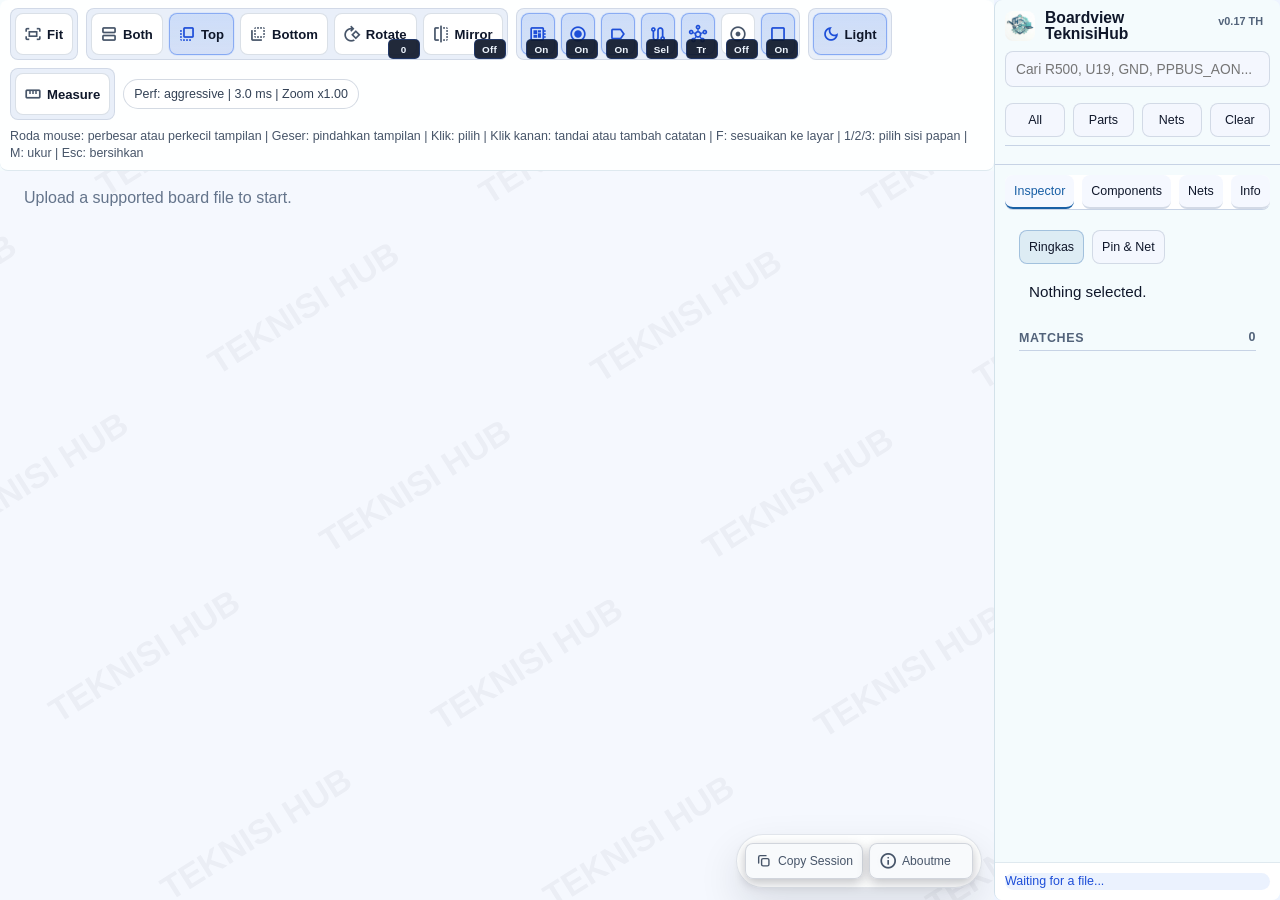
==== commit a65aef2b: "FIX" ====
--- a/boardview-teknisihub.html
+++ b/boardview-teknisihub.html
@@ -385,7 +385,7 @@
   </div>
 
   <script src="./service-config.js?v=202605210002"></script>
-  <script src="./boardview-teknisihub.js?v=202605210002"></script>
+  <script src="./boardview-teknisihub.js?v=202605220001"></script>
 
 </body></html>
 
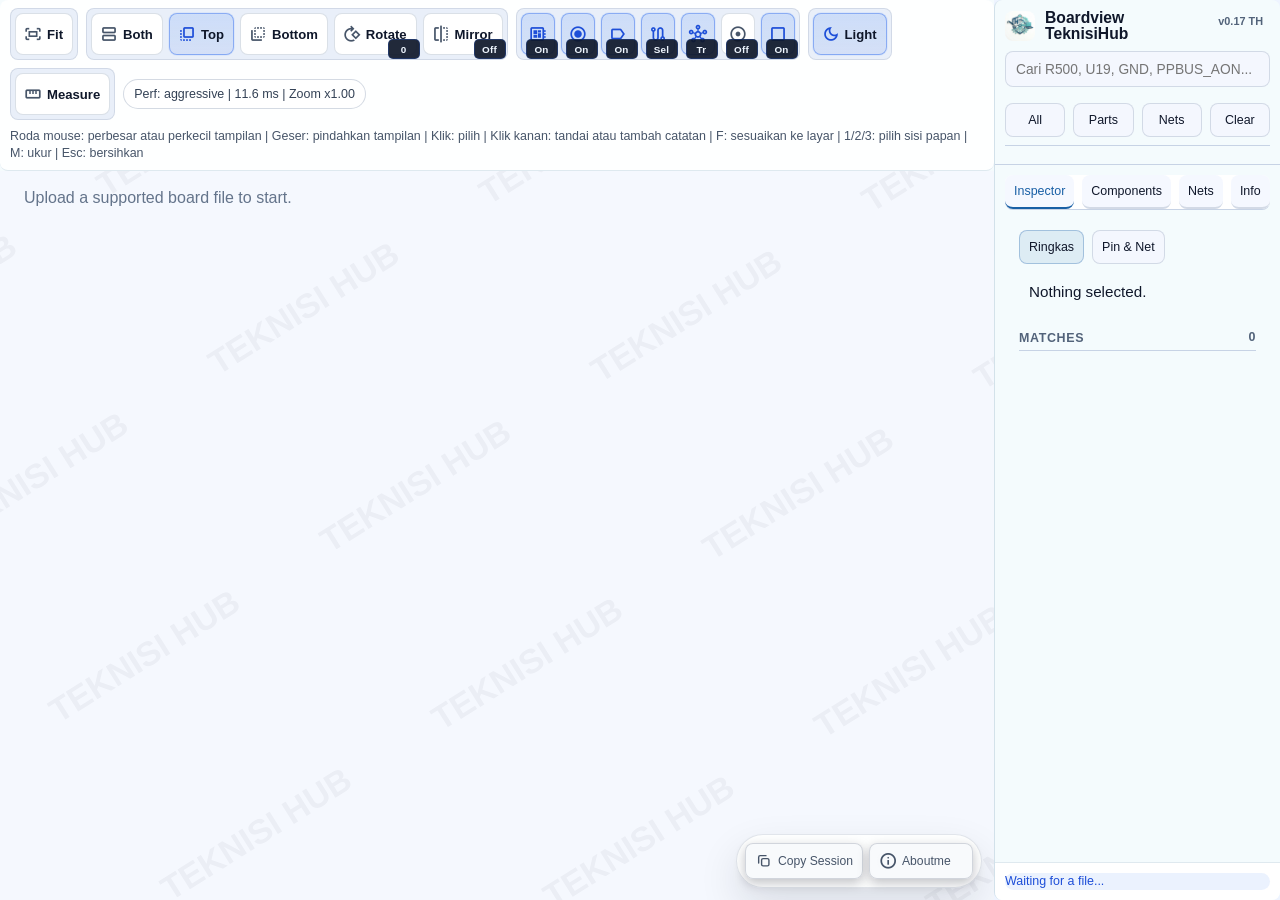
==== commit a7101e6d: "nonce" ====
--- a/boardview-teknisihub.html
+++ b/boardview-teknisihub.html
@@ -384,7 +384,7 @@
     </div>
   </div>
 
-  <script src="./service-config.js?v=202605210002"></script>
+  <script src="./service-config.js?v=202605220002"></script>
   <script src="./boardview-teknisihub.js?v=202605220001"></script>
 
 </body></html>
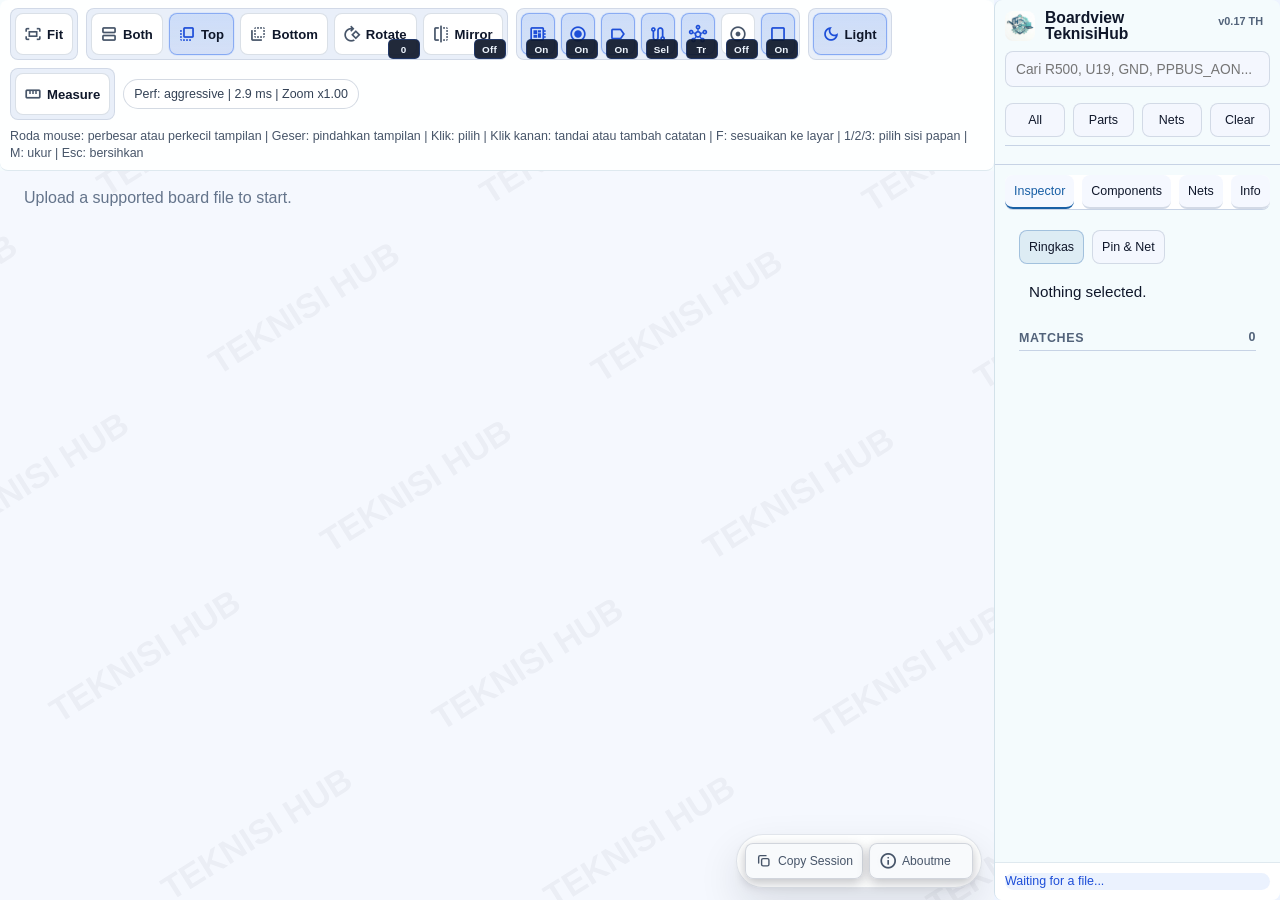
==== commit 691f1bba: "Update TeknisiHub frontend tools" ====
--- a/boardview-teknisihub.html
+++ b/boardview-teknisihub.html
@@ -70,7 +70,7 @@
 
         <!-- Inspector tab -->
         <div class="sb-tab-panel" id="tabpanel-inspector" role="tabpanel">
-          <div id="upload-note" class="muted small upload-note is-hidden"><span class="upload-note-limits">Max file: 50 MB. Expires after 60 min. Sign-in required.</span><div class="upload-note-formats"><span class="upload-note-formats-label">Supported formats:</span> <span class="upload-note-format-list">.brd | .bdv | .fz | .cad | .gencad | .bv | .bvr | .tvw | .f2b | .gr | .zip (ASC)</span></div><div class="upload-note-asc-hint">ASC requires a ZIP archive with format.asc, parts.asc, pins.asc, nails.asc.</div></div>
+          <div id="upload-note" class="muted small upload-note is-hidden"><span class="upload-note-limits">Max file: 100 MB. Expires after 60 min. Sign-in required.</span><div class="upload-note-formats"><span class="upload-note-formats-label">Supported formats:</span> <span class="upload-note-format-list">.brd | .bdv | .fz | .cad | .gencad | .bv | .bvr | .tvw | .f2b | .gr | .zip (ASC)</span></div><div class="upload-note-asc-hint">ASC requires a ZIP archive with format.asc, parts.asc, pins.asc, nails.asc.</div></div>
           <div class="inspector-mode-tabbar" role="tablist" aria-label="Inspector views">
             <button id="inspector-mode-summary-btn" class="inspector-mode-tab is-active" type="button" aria-selected="true">Ringkas</button>
             <button id="inspector-mode-tables-btn" class="inspector-mode-tab" type="button" aria-selected="false">Pin &amp; Net</button>
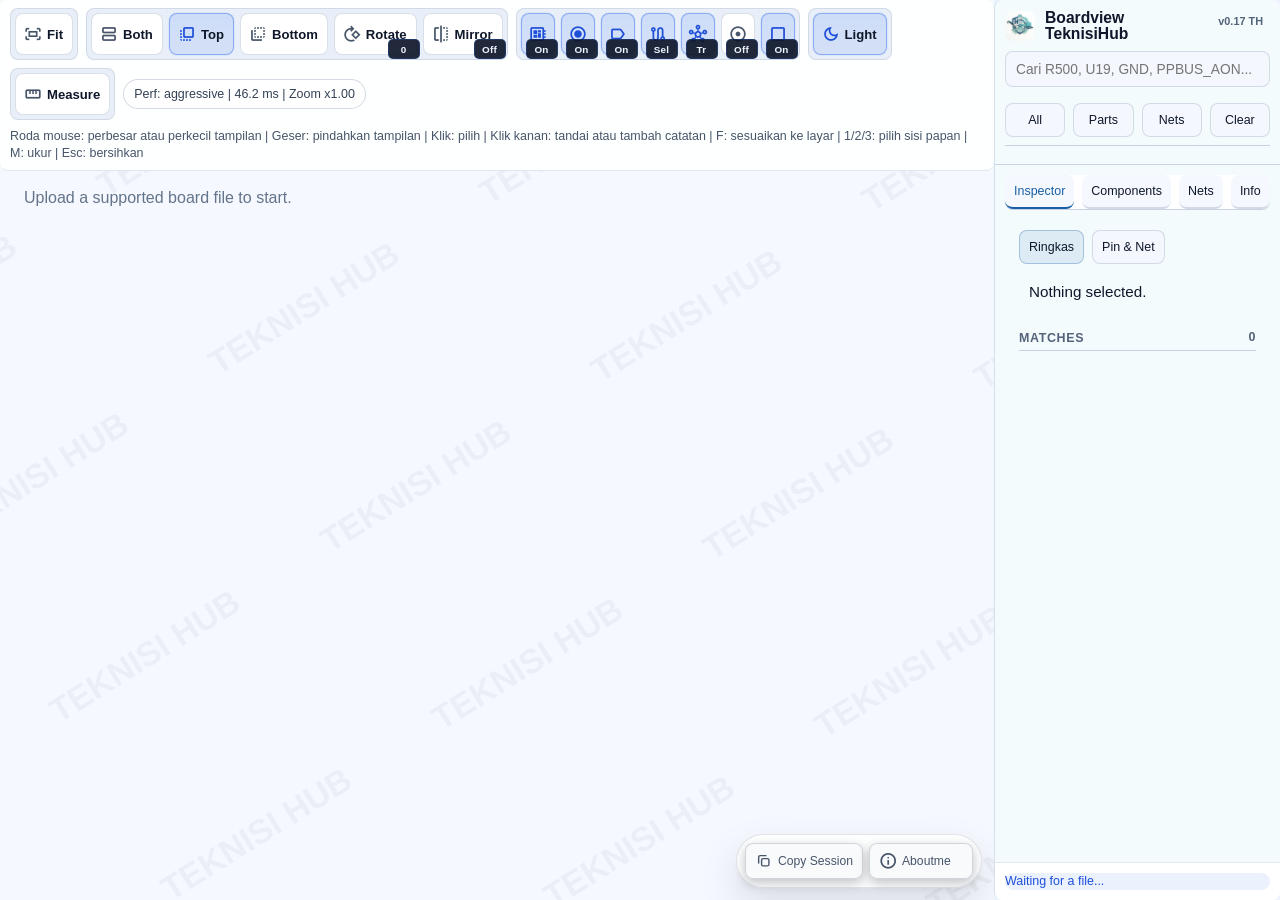
==== commit 466e168f: "okey" ====
--- a/boardview-teknisihub.html
+++ b/boardview-teknisihub.html
@@ -324,7 +324,7 @@
               <h3>TeknisiHub</h3>
             </div>
           </div>
-          <p>TeknisiHub adalah software teknisi komputer all-in-one untuk akses tools BIOS, boardview, SPI flash, file kerja, dan workflow servis dalam satu web interface terpusat.</p>
+          <p>TeknisiHub adalah software teknisi komputer all-in-one untuk akses tools BIOS/EC Programmer, boardview, file kerja, dan workflow servis dalam satu web interface terpusat.</p>
           <p class="aboutme-support-title">Support by partner berikut:</p>
           <div class="aboutme-partners">
             <span>Yoso Komputer - LUMAJANG</span>
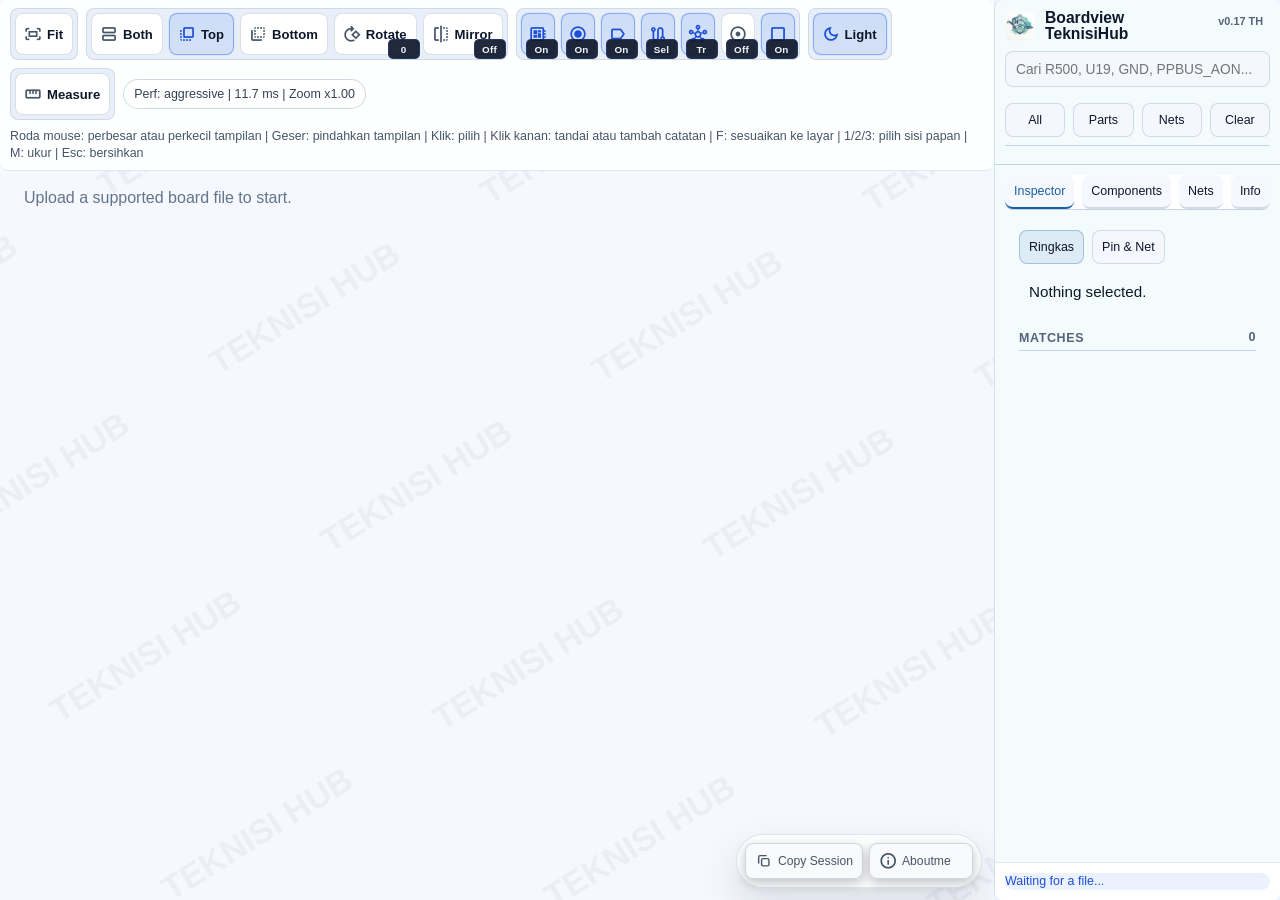
==== commit 61b1ad73: "Update C:\Users\LORA\Documents\TeknisiHub_new 2026-09-18 09:38:11" ====
--- a/boardview-teknisihub.html
+++ b/boardview-teknisihub.html
@@ -385,7 +385,8 @@
   </div>
 
   <script src="./service-config.js?v=202605220002"></script>
-  <script src="./boardview-teknisihub.js?v=202605220001"></script>
+  <script src="./master-download.js?v=202609180001"></script>
+  <script src="./boardview-teknisihub.js?v=202609180001"></script>
 
 </body></html>
 
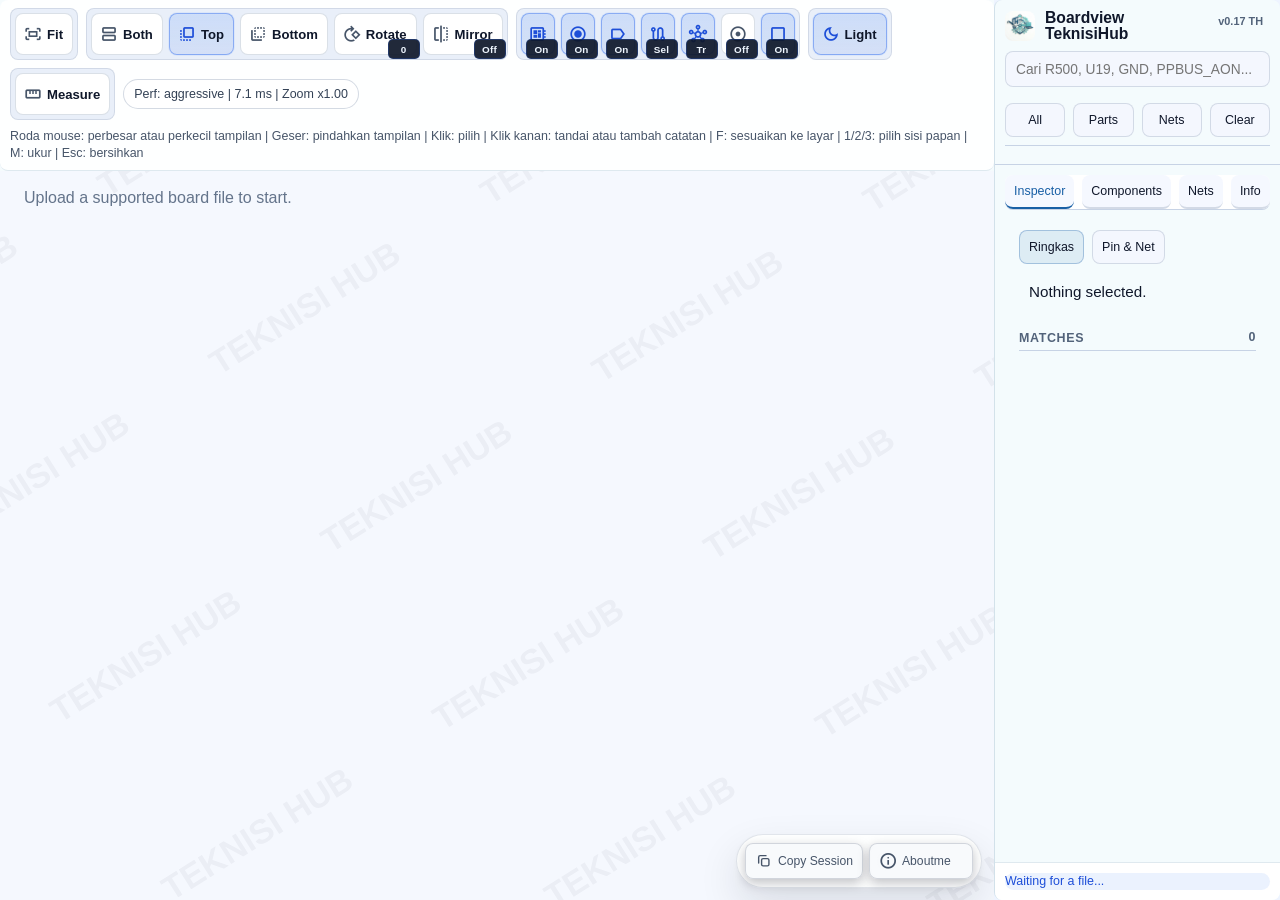
==== commit 9a21d178: "ok" ====
--- a/boardview-teknisihub.html
+++ b/boardview-teknisihub.html
@@ -384,9 +384,9 @@
     </div>
   </div>
 
-  <script src="./service-config.js?v=202605220002"></script>
+  <script src="./service-config.js?v=202609180003"></script>
   <script src="./master-download.js?v=202609180001"></script>
-  <script src="./boardview-teknisihub.js?v=202609180001"></script>
+  <script src="./boardview-teknisihub.js?v=202609180003"></script>
 
 </body></html>
 
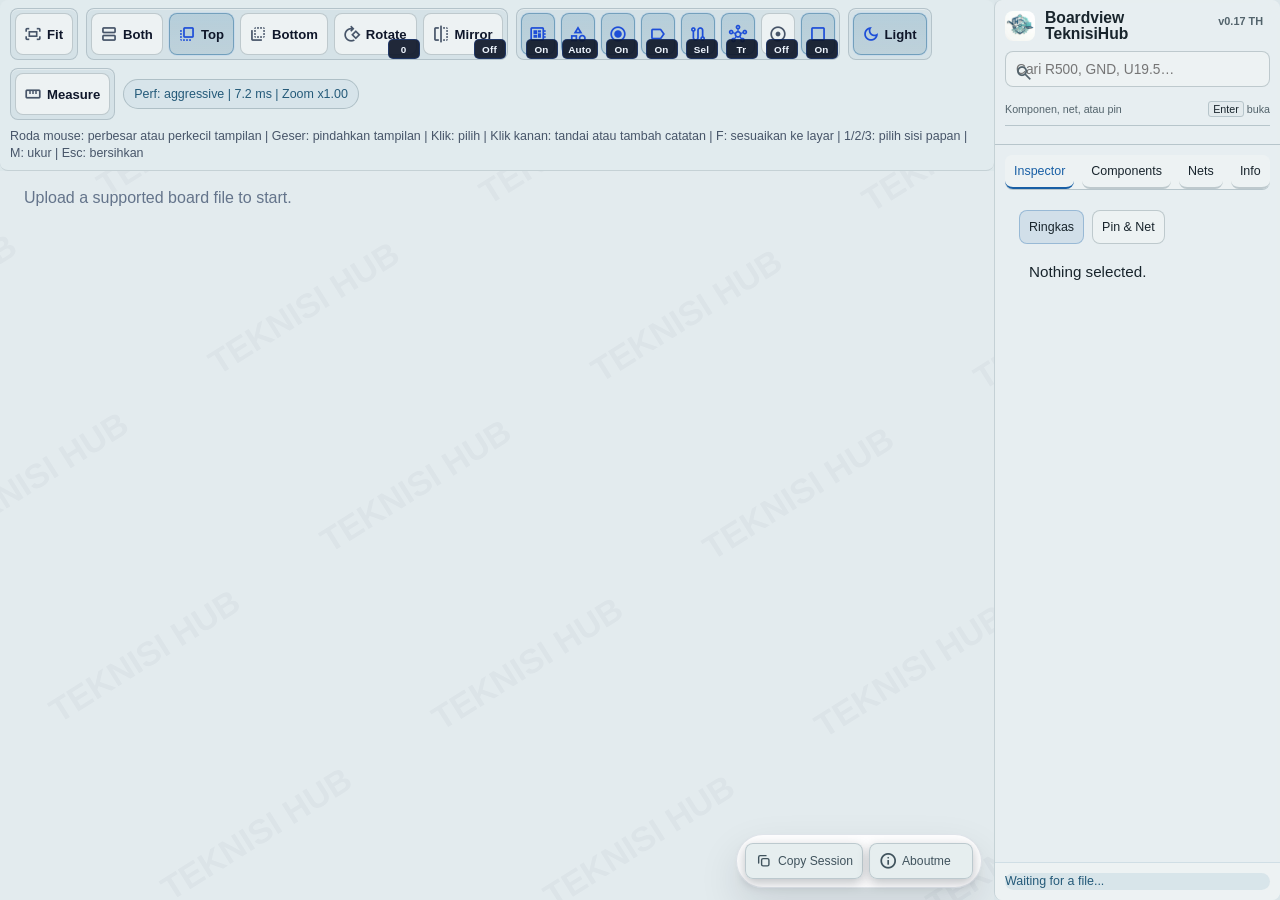
==== commit 01ff7208: "ok" ====
--- a/boardview-teknisihub.html
+++ b/boardview-teknisihub.html
@@ -8,7 +8,7 @@
   <link rel="preconnect" href="https://fonts.gstatic.com" crossorigin>
   <link href="https://fonts.googleapis.com/css2?family=Material+Symbols+Outlined" rel="stylesheet">
   <link rel="icon" type="image/png" href="./assets/HubLogo.png">
-  <link rel="stylesheet" href="./boardview-teknisihub.css?v=202605210002">
+  <link rel="stylesheet" href="./boardview-teknisihub.css?v=202609180017">
 </head>
 <body data-theme="light" class="is-compact-viewer">
 
@@ -41,13 +41,25 @@
         <div id="login-required-note" class="login-note is-hidden">Sign in required to upload boards.</div>
         
 
-        <div class="sb-search-row">
-          <input id="search-input" type="text" placeholder="Cari R500, U19, GND, PPBUS_AON..." class="sb-search-input">
-          <div class="sb-search-btns">
-            <button id="search-all-btn" type="button">All</button>
-            <button id="search-part-btn" type="button">Parts</button>
-            <button id="search-net-btn" type="button">Nets</button>
-            <button id="clear-btn" type="button">Clear</button>
+        <div class="sb-search-row" role="search">
+          <label class="sr-only" for="search-input">Cari komponen, net, atau pin</label>
+          <div class="sb-search-field">
+            <span class="material-symbols-outlined sb-search-icon" aria-hidden="true">search</span>
+            <input id="search-input" type="text" placeholder="Cari R500, GND, U19.5…" class="sb-search-input" autocomplete="off" autocapitalize="off" spellcheck="false" role="combobox" aria-autocomplete="list" aria-controls="search-results-list" aria-expanded="false" aria-describedby="search-help">
+            <button id="search-clear-btn" class="sb-search-clear is-hidden" type="button" aria-label="Bersihkan pencarian" title="Bersihkan pencarian">
+              <span class="material-symbols-outlined" aria-hidden="true">close</span>
+            </button>
+          </div>
+          <div id="search-results-popover" class="sb-search-results is-hidden" role="region" aria-label="Hasil pencarian">
+            <div class="sb-search-results-head">
+              <span id="search-results-title">Hasil pencarian</span>
+              <span id="search-result-count" class="muted small">0</span>
+            </div>
+            <div id="search-results-list" class="sb-search-result-list" role="listbox"></div>
+          </div>
+          <div id="search-help" class="sb-search-help">
+            <span>Komponen, net, atau pin</span>
+            <span><kbd>Enter</kbd> buka</span>
           </div>
         </div>
 
@@ -78,13 +90,6 @@
 
           <div id="inspector-summary-pane" class="inspector-mode-pane">
             <div id="results" class="results">Nothing selected.</div>
-            <section class="sb-match-section">
-              <div class="sb-section-head">
-                <span>Matches</span>
-                <span id="match-count" class="muted small">0</span>
-              </div>
-              <div id="match-list" class="scroll-list"></div>
-            </section>
           </div>
 
           <section id="inspector-linked-data" class="inspector-linked-data inspector-mode-pane is-hidden">
@@ -220,6 +225,7 @@
 
         <div class="tool-cluster" role="group" aria-label="Viewer tools">
           <button id="toggle-parts-btn" class="tool-btn icon-only active" type="button" title="Parts: on" aria-label="Parts: on" data-state="On" aria-pressed="true"><span class="tool-svg-icon material-symbols-outlined" aria-hidden="true">developer_board</span><span class="sr-only">Parts</span></button>
+          <button id="toggle-shapes-btn" class="tool-btn icon-only active" type="button" title="Bentuk komponen: Auto" aria-label="Bentuk komponen: Auto" data-state="Auto" aria-pressed="true"><span class="tool-svg-icon material-symbols-outlined" aria-hidden="true">category</span><span class="sr-only">Bentuk komponen</span></button>
           <button id="toggle-pins-btn" class="tool-btn icon-only active" type="button" title="Pins: on" aria-label="Pins: on" data-state="On" aria-pressed="true"><span class="tool-svg-icon material-symbols-outlined" aria-hidden="true">radio_button_checked</span><span class="sr-only">Pins</span></button>
           <button id="toggle-labels-btn" class="tool-btn icon-only active" type="button" title="Labels: on" aria-label="Labels: on" data-state="On" aria-pressed="true"><span class="tool-svg-icon material-symbols-outlined" aria-hidden="true">label</span><span class="sr-only">Labels</span></button>
           <button id="toggle-routes-btn" class="tool-btn icon-only active" type="button" title="Routes: selected" aria-label="Routes: selected" data-state="Sel" aria-pressed="true"><span class="tool-svg-icon material-symbols-outlined" aria-hidden="true">route</span><span class="sr-only">Routes</span></button>
@@ -386,7 +392,7 @@
 
   <script src="./service-config.js?v=202609180003"></script>
   <script src="./master-download.js?v=202609180001"></script>
-  <script src="./boardview-teknisihub.js?v=202609180003"></script>
+  <script src="./boardview-teknisihub.js?v=202609180017"></script>
 
 </body></html>
 
--- a/boardview-teknisihub.css
+++ b/boardview-teknisihub.css
@@ -18,19 +18,19 @@
 
 body[data-theme="light"] {
   color-scheme: light;
-  --bg: #eef4ff;
-  --panel: #ffffff;
-  --panel-2: #f5f8ff;
-  --border: #c7d3e5;
-  --text: #0f172a;
-  --muted: #52637a;
-  --accent: #2563eb;
-  --accent-2: #0284c7;
+  --bg: #dbe5e9;
+  --panel: #edf2f3;
+  --panel-2: #e3eaed;
+  --border: #b7c5cb;
+  --text: #18242c;
+  --muted: #53636c;
+  --accent: #246c9c;
+  --accent-2: #267eaa;
   --danger: #dc2626;
-  --top: #4d9cff;
-  --bottom: #e86ab1;
-  --net: #16a34a;
-  --selected: #d97706;
+  --top: #3f88b9;
+  --bottom: #bd6796;
+  --net: #167a53;
+  --selected: #aa6800;
 }
 
 * { box-sizing: border-box; }
@@ -3062,9 +3062,9 @@
 }
 
 body[data-theme="light"] .mini-fab:hover {
-  background: rgba(241, 245, 249, 0.96);
-  border-color: rgba(37, 99, 235, 0.4);
-  color: #1e3a5f;
+  background: rgba(215, 228, 233, 0.98);
+  border-color: rgba(36, 108, 156, 0.4);
+  color: #163d57;
 }
 
 /* Responsive - hide on small screens */
@@ -3213,6 +3213,80 @@
 
 body[data-theme="light"] .aboutme-links a {
   color: #1d4ed8;
+}
+
+/* Work-light calibration: avoid a wall of pure white during long board work. */
+body[data-theme="light"] .sidebar,
+body[data-theme="light"].is-compact-viewer .sidebar {
+  background: rgba(232, 239, 241, 0.96);
+  border-color: rgba(79, 106, 118, 0.22);
+}
+
+body[data-theme="light"].is-compact-viewer .viewer-area {
+  background: #dce7ea;
+}
+
+body[data-theme="light"] .toolbar,
+body[data-theme="light"].is-compact-viewer .toolbar {
+  background: rgba(226, 235, 238, 0.97);
+  border-bottom-color: rgba(79, 106, 118, 0.2);
+}
+
+body[data-theme="light"] .tool-cluster {
+  background: rgba(213, 225, 230, 0.96);
+  border-color: rgba(79, 106, 118, 0.25);
+  box-shadow: inset 0 1px 0 rgba(255, 255, 255, 0.32);
+}
+
+body[data-theme="light"] .tool-btn,
+body[data-theme="light"] button,
+body[data-theme="light"] input[type="text"],
+body[data-theme="light"] input[type="password"],
+body[data-theme="light"] .topbar-pill {
+  background: #edf2f3;
+  border-color: rgba(79, 106, 118, 0.3);
+  color: var(--text);
+}
+
+body[data-theme="light"] button:hover,
+body[data-theme="light"] .tool-btn:hover {
+  background: #dce9ed;
+  border-color: rgba(36, 108, 156, 0.42);
+}
+
+body[data-theme="light"] .tool-btn.active {
+  background: linear-gradient(180deg, rgba(74, 137, 174, 0.22), rgba(53, 111, 145, 0.14));
+  border-color: rgba(36, 108, 156, 0.48);
+}
+
+body[data-theme="light"] .perf-badge,
+body[data-theme="light"] .status {
+  background: rgba(214, 228, 233, 0.9);
+  border-color: rgba(79, 106, 118, 0.3);
+  color: #245a79;
+}
+
+body[data-theme="light"] .file-label,
+body[data-theme="light"] .auth-panel,
+body[data-theme="light"] .net-group,
+body[data-theme="light"] .inspector-table-shell {
+  background: rgba(225, 234, 237, 0.92);
+}
+
+body[data-theme="light"] .minimap-shell,
+body[data-theme="light"] .canvas-tooltip,
+body[data-theme="light"] .share-popover,
+body[data-theme="light"] .support-popover,
+body[data-theme="light"] .aboutme-card {
+  background: rgba(234, 241, 243, 0.97);
+  border-color: rgba(79, 106, 118, 0.26);
+  box-shadow: 0 16px 38px rgba(37, 59, 68, 0.16);
+}
+
+body[data-theme="light"] .mini-fab {
+  background: rgba(229, 237, 239, 0.94);
+  border-color: rgba(79, 106, 118, 0.28);
+  color: #40535d;
 }
 
 /* -- Contact form ---------------------------------------------------------- */
@@ -3356,3 +3430,234 @@
   padding: 10px;
 }
 
+/* -- Cari & Fokus ------------------------------------------------------------ */
+.sr-only {
+  position: absolute;
+  width: 1px;
+  height: 1px;
+  padding: 0;
+  margin: -1px;
+  overflow: hidden;
+  clip: rect(0, 0, 0, 0);
+  white-space: nowrap;
+  border: 0;
+}
+
+.sb-search-row {
+  position: relative;
+  display: grid;
+  gap: 5px;
+  margin-top: 2px;
+}
+
+.sb-search-field {
+  position: relative;
+  display: flex;
+  align-items: center;
+}
+
+.sb-search-icon {
+  position: absolute;
+  left: 10px;
+  z-index: 1;
+  color: var(--muted);
+  font-size: 18px;
+  pointer-events: none;
+}
+
+.sb-search-input {
+  min-height: 38px;
+  padding: 8px 37px 8px 34px;
+  border-color: rgba(96, 165, 250, 0.34);
+  background: rgba(15, 23, 42, 0.56);
+}
+
+.sb-search-input:focus {
+  border-color: rgba(56, 189, 248, 0.78);
+  box-shadow: 0 0 0 2px rgba(56, 189, 248, 0.13);
+}
+
+.sidebar .sb-search-clear {
+  position: absolute;
+  right: 4px;
+  display: inline-grid;
+  place-items: center;
+  width: 30px;
+  height: 30px;
+  min-height: 30px;
+  padding: 0;
+  border: 0;
+  border-radius: 6px;
+  background: transparent;
+  color: var(--muted);
+}
+
+.sidebar .sb-search-clear:hover {
+  background: rgba(148, 163, 184, 0.16);
+  color: var(--text);
+}
+
+.sb-search-clear .material-symbols-outlined {
+  font-size: 18px;
+}
+
+.sb-search-help {
+  display: flex;
+  justify-content: space-between;
+  gap: 8px;
+  color: var(--muted);
+  font-size: 0.67rem;
+  line-height: 1.25;
+}
+
+.sb-search-help kbd {
+  padding: 1px 4px;
+  border: 1px solid var(--border);
+  border-radius: 3px;
+  background: var(--panel-2);
+  color: var(--text);
+  font: inherit;
+}
+
+.sb-search-results {
+  position: absolute;
+  top: calc(100% + 7px);
+  right: 0;
+  left: 0;
+  z-index: 40;
+  overflow: hidden;
+  border: 1px solid rgba(96, 165, 250, 0.32);
+  border-radius: 8px;
+  background: rgba(12, 20, 34, 0.98);
+  box-shadow: 0 18px 38px rgba(2, 6, 23, 0.38);
+}
+
+.sb-search-results-head {
+  display: flex;
+  align-items: center;
+  justify-content: space-between;
+  gap: 8px;
+  min-height: 30px;
+  padding: 6px 9px;
+  border-bottom: 1px solid var(--border);
+  color: var(--muted);
+  font-size: 0.68rem;
+  font-weight: 700;
+  letter-spacing: 0.045em;
+  text-transform: uppercase;
+}
+
+.sb-search-result-list {
+  display: grid;
+  max-height: min(370px, calc(100vh - 180px));
+  overflow-y: auto;
+}
+
+.sidebar .sb-search-result {
+  display: grid;
+  grid-template-columns: 34px minmax(0, 1fr);
+  align-items: center;
+  gap: 8px;
+  width: 100%;
+  min-height: 45px;
+  padding: 7px 9px;
+  border: 0;
+  border-bottom: 1px solid rgba(148, 163, 184, 0.13);
+  border-radius: 0;
+  background: transparent;
+  color: var(--text);
+  text-align: left;
+}
+
+.sidebar .sb-search-result:last-child {
+  border-bottom: 0;
+}
+
+.sidebar .sb-search-result:hover,
+.sidebar .sb-search-result.is-active {
+  background: rgba(56, 189, 248, 0.12);
+}
+
+.sb-search-result-kind {
+  display: grid;
+  place-items: center;
+  min-height: 22px;
+  border: 1px solid rgba(96, 165, 250, 0.38);
+  border-radius: 4px;
+  color: #93c5fd;
+  font-size: 0.59rem;
+  font-weight: 800;
+  letter-spacing: 0.04em;
+}
+
+.sb-search-result-net .sb-search-result-kind {
+  border-color: rgba(74, 222, 128, 0.38);
+  color: #86efac;
+}
+
+.sb-search-result-pin .sb-search-result-kind {
+  border-color: rgba(251, 191, 36, 0.42);
+  color: #fcd34d;
+}
+
+.sb-search-result-copy {
+  min-width: 0;
+}
+
+.sb-search-result-copy strong,
+.sb-search-result-copy small {
+  display: block;
+  overflow: hidden;
+  text-overflow: ellipsis;
+  white-space: nowrap;
+}
+
+.sb-search-result-copy strong {
+  font-size: 0.8rem;
+  font-weight: 700;
+}
+
+.sb-search-result-copy small {
+  margin-top: 2px;
+  color: var(--muted);
+  font-size: 0.69rem;
+}
+
+.sb-search-empty {
+  padding: 12px 10px;
+  color: var(--muted);
+  font-size: 0.76rem;
+  line-height: 1.4;
+}
+
+body[data-theme="light"] .sb-search-input {
+  background: #edf2f3;
+  border-color: rgba(79, 106, 118, 0.38);
+}
+
+body[data-theme="light"] .sb-search-results {
+  background: rgba(234, 241, 243, 0.99);
+  border-color: rgba(79, 106, 118, 0.34);
+  box-shadow: 0 18px 38px rgba(37, 59, 68, 0.2);
+}
+
+body[data-theme="light"] .sidebar .sb-search-result:hover,
+body[data-theme="light"] .sidebar .sb-search-result.is-active {
+  background: rgba(38, 126, 170, 0.13);
+}
+
+body[data-theme="light"] .sb-search-result-kind {
+  border-color: rgba(36, 108, 156, 0.42);
+  color: #245a79;
+}
+
+body[data-theme="light"] .sb-search-result-net .sb-search-result-kind {
+  border-color: rgba(22, 122, 83, 0.44);
+  color: #166044;
+}
+
+body[data-theme="light"] .sb-search-result-pin .sb-search-result-kind {
+  border-color: rgba(170, 104, 0, 0.46);
+  color: #795000;
+}
+
